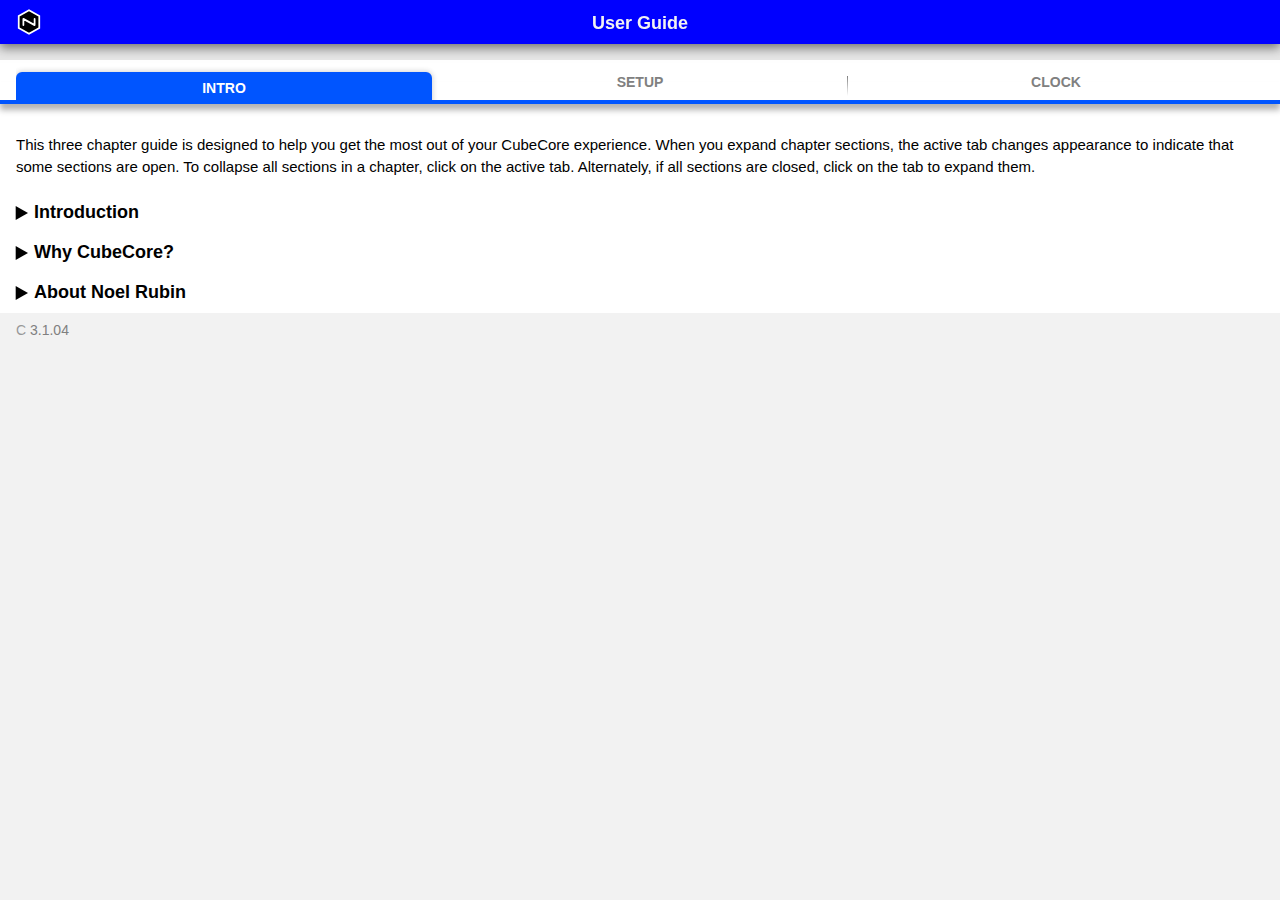
==== guide/index.html @ 861142f0 "upload" ====
<!DOCTYPE html>
<html>
  <head>
    <title>CubeCore - Guide</title>
    <meta http-equiv="Content-Type" content="text/html; charset=utf-8" />
    <link rel="icon" href="/icon/favicon-120.png" sizes="120x120" />
    <link rel="icon" href="/icon/favicon-180.png" sizes="180x180" />
    <link rel="apple-touch-icon" href="/icon/favicon-120.png" sizes="120x120" />
    <link rel="apple-touch-icon" href="/icon/favicon-180.png" sizes="180x180" />
    <meta name="apple-mobile-web-app-capable" content="yes" />
    <meta name="apple-mobile-web-app-status-bar-style" content="black" />
    <meta
      name="viewport"
      content="width=device-width, initial-scale=1,  viewport-fit=cover, user-scalable = no"
    />
    <script type="module" crossorigin src="/assets/guide.js"></script>
    <link rel="stylesheet" href="/assets/guide.css">
  </head>
  <body class="solo">
    <div id="static_bg"></div>
    <div id="head">
      <div class="safe"></div>
      <div class="head_wrap center">
        <div id="head_title" class="shy btn">User Guide</div>
      </div>
      <div class="center">
        <div id="info_display" class="shy"></div>
      </div>
      <div class="head_wrap flexy super">
        <div class="flexy justify">
          <div id="badge_wrap">
            <div id="badge"></div>
            <div id="badge_dot"></div>
          </div>
        </div>
        <div id="nav_icon_wrap" class="flexy justify right">
          <div id="guide_icon" class="nav_icon"></div>
        </div>
      </div>
    </div>
    <div id="menu" data-block>
      <div class="menu_item" data-link="/?panel=about">About</div>
      <div class="menu_static"></div>
      <div class="menu_item" data-link="/">Clock</div>
      <div class="menu_static"></div>
      <div class="menu_item" data-link="/?panel=system">System</div>
      <div class="menu_static"></div>
      <div class="menu_item" data-link="/net/">Network</div>
      <div class="menu_static"></div>
      <div class="menu_item" data-link="/update/">Update</div>
      <div class="menu_static"></div>
      <div class="menu_item" data-link="/guide/" data-highlight>Guide</div>
    </div>
    <div id="page" class="page solo" style="padding-top: 0">
      <div id="strip"></div>
      <div id="tab_item" class="tab_item flexy">
        <div id="tab" data-rule data-rule-limit class="tab_def">
          <div>intro</div>
          <div>setup</div>
          <div>clock</div>
        </div>
        <div class="tab_hr"></div>
        <div class="tab_fade"></div>
        <div class="tab_shadow"></div>
      </div>
      <div id="intro_insert" class="insert">
        <div class="insert_head"></div>
        <div data-label="Using this Guide" class="_tna_Accord open">
          <p style="margin-top: 0.5em">
            This three chapter guide is designed to help you get the most out of
            your CubeCore experience. When you expand chapter sections, the
            active tab changes appearance to indicate that some sections are
            open. To collapse all sections in a chapter, click on the active
            tab. Alternately, if all sections are closed, click on the tab to
            expand them.
          </p>
        </div>
        <div data-label="Introduction" class="insert_section">
          <p>
            <img src="http://io.teknoel.com/trunk/intro.png" class="float_L" />
            Welcome to CubeCore, the most complex and functional desktop alarm
            clock you will ever own. Noel has put an incredible amount of effort
            into ensuring that every aspect of this product is of the highest
            quality. CubeCore features intricate finishing on every side of the
            device, including polished custom hardware and precision-cut vinyl
            inlays, to four electronic circuit boards that interconnect without
            flying wires, every detail has been carefully considered. The
            embedded software system is just as impressive, offering a
            one-of-a-kind, seamless and intuitive user experience with exclusive
            crafted components and original artwork. Noel hopes you enjoy using
            your CubeCore and find it to be a valuable and meaningful addition
            to your day.
          </p>
          <p>
            The remaining part of this section highlights some of the
            innovations integrated into CubeCore.
          </p>
          <div class="_hr show"></div>
          <p class="title">Tap Control</p>
          <p>
            CubeCore features Tap Control, a system that transforms the surface
            it sits on into a single, large button. This system uses a piezo
            sensor to detect vibrations and proprietary software to interpret
            various events. It is significantly more sensitive than the
            circuitry found in mobile devices. CubeCore's Clock utilizes Tap
            Control to offer a unique interactive experience. When in Clock Hide
            Mode, the built-in display is cleared and the current time is
            briefly illuminated only through Tap Control. Hide Mode is great for
            bedside use because it's impossible to stare at the Clock.
          </p>
          <div class="_hr show"></div>
          <p class="title">Automatic Time Sync</p>
          <p>
            CubeCore can set its time automatically using either
            <b>GPS</b> (Global Positioning System) or <b>NTP</b> (Network Time
            Protocol). GPS receives radio signals from earth-orbiting satellites
            and does not require Wi-Fi, while NTP receives the time via the
            Internet. Time accuracy for GPS and NTP is about 20 nanoseconds and
            20 milliseconds, respectively.
          </p>
          <p>
            <svg class="info_icon"><use href="#sym_info" /></svg>
            <i>CubeCore does not transmit any data over the Internet.</i>
          </p>
        </div>
        <div data-label="Why CubeCore?" class="insert_section">
          <p>
            Noel's motivation for creating CubeCore wasn't about simply making
            another clock - it was about fully immersing himself in the process
            of developing a connected device from start to finish. To make the
            device appealing to a wide audience, he incorporated the basic
            function of displaying the time of day, which nearly everyone can
            find useful. Noel's journey was driven by creativity and curiosity,
            and focused on discovering and implementing new knowledge to enhance
            product development. His approach was characterized by the motto
            "Well, this has never been done before…", which can be seen in many
            aspects of the final product. Noel directed and executed the entire
            project, taking responsibility for every aspect of development
            including industrial design, engineering, fabrication, embedded
            system architecture and project administration. As a result of his
            efforts, Noel produced a limited batch of CubeCores which were
            distributed worldwide.
          </p>
          <p>
            Software development was a significant undertaking in itself. Noel
            led the creation of the full user experience, striving for
            excellence and drawing on his award-winning background in UI/UX.
            Noel crafted the app using vanilla JavaScript and HTML5, choosing to
            work without any frameworks in order to gain a deep understanding of
            basic coding technologies. Every visual component of the app is
            exclusive, including original artwork and custom typefaces, as well
            as user interface controls that have never been seen before. Noel
            also designed the human-machine interface and embedded system for
            the device itself, ensuring a seamless connection between hardware
            and software. In total, he wrote over 42,000 lines of code to bring
            CubeCore to life.
          </p>
          <p>
            Why is it called CubeCore if it doesn't have a cubic shape? The
            CubeCore module was initially designed to fit inside a cubic
            enclosure to become the CubeClock. However, people remarked that the
            prototype modules looked appealing on their own and so, Noel added
            some extra finesse to the core design and released it as a
            standalone product called CubeCore. Noel also completed the
            CubeClock design as well as a few other product variations.
          </p>
        </div>
        <div data-label="About Noel Rubin" class="insert_section">
          <p>
            <img src="http://io.teknoel.com/trunk/noel.png" class="float_L" />
            Noel Rubin is a two-time Emmy Award winning creative lead with
            extensive experience spanning human-computer interaction, UX design,
            UI motion design, industrial design, and computer programming. He
            has worked with top companies like Microsoft, CNN, Ford, Adobe, Red
            5, and Industrial Light & Magic, delivering landmark projects like
            Anakin's Podracer dashboard interface in Star Wars. Noel is
            passionate about tackling projects that have never been done before,
            and has a reputation for guiding teams towards elegant solutions for
            complex human-machine interfaces. His holistic and integrated design
            approach has been recognized in various contexts, including on-board
            vehicle instrumentation and 3D user experience design for mixed
            reality applications. His design skills, in combination with his
            degree in theoretical physics, make him uniquely qualified to act as
            an effective intermediary between creative designers and engineering
            teams. Noel excels at pulling these teams into alignment, enabling
            the creation of visionary work.
          </p>
        </div>
      </div>

      <div id="setup_insert" class="insert">
        <div class="insert_head"></div>
        <div data-label="Precautions" class="insert_section">
          <p>
            The acrylic front face is easily susceptible to scratches, so take
            care when handling the unit. Also, do not physically handle Cubecore
            from the front face. The face is installed with adhesive tape along
            the top edge only; the bottom edge is not secure.
          </p>
        </div>
        <div data-label="Installation" class="insert_section">
          <p>
            Place Cubecore on a smooth and stable surface that is out of direct
            sunlight and away from any heat source. A table constructed of wood,
            stone, glass, or plastic works best. Metal tables may be okay, but
            may interfere with <span class="no_wrap">Wi-Fi</span> reception.
            Fabric-covered surfaces are not recommended because they can affect
            the Tap Control system.
          </p>
          <p>
            Preferably, use a dedicated USB power adapter that is directly
            plugged into an AC wall outlet. Do not use a desktop computer USB
            port, as it may lose power when the computer is shut down or put to
            sleep.
          </p>
        </div>
        <div data-label="Buttons" class="insert_section">
          <p>
            <img
              src="http://io.teknoel.com/trunk/buttons.png"
              class="float_L"
            />
            CubeCore features two physical buttons for accessing on-board
            functions. The buttons are designed for tactile operation on the
            back of the unit. System software expands the capabilities of the
            two-button design by interpreting various actions. The following
            iconography appears throughout this guide:
          </p>
          <p>
            <svg class="button_icon"><use href="#sym_button_L" /></svg>
            and
            <svg class="button_icon"><use href="#sym_button_R" /></svg> icons in
            this guide refer to a brief press of the Left and Right buttons,
            respectfully. Direction orientation is relative to you with the
            built-in <span class="tna_RetroT">LED</span> Display facing you.
          </p>
          <p>
            <span class="no_wrap">
              <svg class="button_icon"><use href="#sym_button_R" /></svg>
              <svg class="arrow_icon"><use href="#sym_arrow" /></svg>
              <span class="s2">2</span>
            </span>
            requires a press and hold for the specified duration in seconds, and
            then release.
          </p>
          <p>
            <svg class="button_icon"><use href="#sym_button_R" /></svg>
            <span class="x2">3</span> defines the repetition of a short button
            press, in this example, three times.
          </p>
          <p>
            <svg class="button_icon"><use href="#sym_button_R" /></svg>
            <svg class="repeat_icon"><use href="#sym_repeat" /></svg> denotes
            several short presses without an exact count. This scenario is
            usually associated with navigating through menus until the desired
            function is selected.
          </p>
        </div>
        <div data-label="Wi-Fi Setup" class="insert_section">
          <p>
            <img src="http://io.teknoel.com/trunk/wifi.png" class="float_L" />
            CubeCore requires 2.4GHz secure
            <span class="no_wrap">Wi-Fi</span> to be completely operational with
            all circuits functioning perfectly. It is recommended to complete
            the setup in order to gain access to the dedicated app. However for
            units with GPS installed, it is also possible to start up CubeCore
            without <span class="no_wrap">Wi-Fi</span>, referred to as
            <b>Airlock Mode</b>.
          </p>
          <p>
            To configure CubeCore to join your wireless network, you will need
            to boot it into a special mode called Access Point (<b>AP</b>). This
            mode creates a temporary wireless network to allow your mobile
            device to communicate with CubeCore and perform the setup.
          </p>
          <div class="_hr show"></div>
          <div class="tip disp d_top">
            <div class="col1">
              <span class="tna_RetroT large bright">AP, {</span>
            </div>
            <div class="col2 sub_title">Access Point</div>
          </div>
          <p>To start Access Point Mode:</p>
          <ol>
            <li>Unplug the cord from CubeCore.</li>
            <li>Wait five seconds, then reinsert plug.</li>
            <li>
              When <span class="tna_RetroT">Net,_</span> appears on the display,
              press
              <svg class="button_icon"><use href="#sym_button_L" /></svg>
              button.
            </li>
            <li>
              From your mobile device, join the
              <span class="no_wrap">Wi-Fi</span> network
              <span class="no_wrap"
                ><b><i>CubeCore XX-XX</i></b
                >,
              </span>
              or the custom Device Name if one is previously assigned. Use
              password
              <b><i>123455678.</i></b>
            </li>
            <li>
              The built-in display will indicate
              <span class="tna_RetroT">AP, }</span>
              and shortly after a window containing the setup dialog will pop up
              on your mobile device.
            </li>
            <li>
              Consider changing the CubeCore Device Name to something more
              friendly as the name derives the application web address, e.g.
              <span class="no_wrap"><b>http://cubecore-bedroom.local</b></span>
            </li>
            <li>
              Upon submitting the setup, CubeCore will reboot and join your
              specified <span class="no_wrap">Wi-Fi</span> network. Your mobile
              device will also revert to your network.
            </li>
          </ol>
          <p>
            If the dialog does not appear, revert your device to the
            pre-existing
            <span class="no_wrap">Wi-Fi</span>, and reattempt this full
            procedure. To cancel setup at any time, press the hardware reset
            button, or simply unplug the power cord and insert the plug again.
          </p>
          <p>
            <svg class="info_icon"><use href="#sym_info" /></svg>
            <i>
              If you encounter any issues during the setup process, you may want
              to try performing a <b>Factory Reset</b> as outlined in this
              guide. Please note that this will erase the wireless network
              settings in CubeCore.
            </i>
          </p>
          <div class="_hr show"></div>
          <p class="title">
            Airlock Mode
            <span style="font-weight: normal">(Wi-Fi Disabled)</span>
          </p>
          <p>To start AirLock Mode:</p>
          <ol>
            <li>Unplug the cord from CubeCore.</li>
            <li>Wait five seconds, then reinsert plug.</li>
            <li>
              When the built-in display shows
              <span class="tna_RetroT">CUBE</span>
              <svg class="arrow_icon alt"><use href="#sym_arrow" /></svg>
              <span class="tna_RetroT">CORE</span>, shortly press
              <svg class="button_icon"><use href="#sym_button_R" /></svg>.
            </li>
            <li>
              The built-in display will show
              <span class="tna_RetroT">Net,{</span> meaning that
              <span class="no_wrap">Wi-Fi</span> is turned Off, and then
              continue to sync the Clock via GPS.
            </li>
          </ol>
          <p>
            Be aware that access to the web app is not possible in Airlock mode.
            Also note that this mode is canceled as soon as CubeCore restarts,
            after which the last configured
            <span class="no_wrap">Wi-Fi</span> will be joined.
          </p>
        </div>
        <div data-label="Web Application" class="insert_section">
          <p>
            The web app for CubeCore allows you to remotely interact with the
            device. There's no need to download it from an app store - it's
            actually a website hosted directly on the unit. To access the app,
            just enter the associated web address in a web browser. Please note
            that the app can only be accessed from devices on the same local
            network, and access from outside the network is not currently
            supported. You can open multiple instances of the app at the same
            time.
          </p>
          <p>
            The web address of the app is based on the CubeCore Device Name. For
            example, the name
            <span class="no_wrap">'CubeCore Kitchen'</span> would produce the
            web address
            <span class="no_wrap"><b>http://cubecore-kitchen.local</b></span>
            . You can change the Device Name in the Network panel of the app.
          </p>
          <div id="apple_item" class="twirl_item sub">
            <div
              id="apple_twirl"
              data-label="Apple Compatibility"
              class="warn sub"
            ></div>
          </div>
        </div>
        <div id="web_apple" class="_tna_Accord warn">
          <p style="margin-top: 0.5em">
            There is a software compatibility issue with Apple products when
            using the CubeCore web app. You can skip this section if you do not
            use an Apple product. Launching the app on an Apple device may cause
            the CubeCore hardware to crash while navigating between app pages or
            when reopening the app after closing it. This crash may occur
            immediately or several hours later, but it does not cause any
            permanent damage. Apple has a solution for Safari users, but it is
            not guaranteed to fix the issue with third-party browsers. Follow
            the steps outlined below to fix the issue on each Apple device you
            plan to use with CubeCore. Please note that Apple resets this
            preference each time an Apple System is updated, so you will need to
            repeat these steps on the Apple device.
          </p>
          <p><b>FIX iOS</b> (iPhone + iPad)</p>
          <ol>
            <li>Force quit <b>Safari</b> to ensure app is not running.</li>
            <li>Open <b>Settings</b> app.</li>
            <li>Select <b>Safari</b> from within Settings.</li>
            <li>Select <b>Advanced</b>. (near the bottom)</li>
            <li>Select <b>Experimental Features</b>.</li>
            <li>Scroll to <b>NSURLSession WebSocket</b>.</li>
            <li>Turn <b>OFF</b> NSURLSession WebSocket.</li>
            <li>Open <b>Safari</b> app.</li>
            <li>
              Repeat <b>Step 2</b> to <b>6</b> once more, and verify
              <b>NSURLSession WebSocket</b> is OFF.
            </li>
          </ol>
          <p><b>FIX macOS</b></p>
          <ol>
            <li>Launch <b>Safari</b>.</li>
            <li>Select <b>Preferences</b> from <b>Safari</b> menu.</li>
            <li>Switch to the <b>Advanced</b> panel. (right most icon)</li>
            <li>Check <b>Show Develop menu in menu bar.</b></li>
            <li>Close <b>Preferences</b> window.</li>
            <li>
              Navigate main menu bar: <b>Develop</b>...
              <b>Experimental Features</b>...
            </li>
            <li>Uncheck <b>NSURLSession WebSocket</b>.</li>
          </ol>
          <p>
            <svg class="info_icon"><use href="#sym_info" /></svg>
            <b>DEV NOTE</b> - This software issue surfaces when an Apple client
            attempts to close a websocket connection. Apple's default
            'experimental' websocket API sends a malformed 'closing' data packet
            to the server. CubeCore uses supporting server software which is not
            robust enough to handle the anomaly. The supporting libraries were
            not developed by Noel, the creator of CubeCore.
          </p>
        </div>
        <div id="web_app_2" class="_tna_Accord">
          <p>
            Remote Display (RD) enhances remote operate of CubeCore by streaming
            the contents of the <span class="tna_RetroT">LED</span> display
            directly to the app. <b>RD</b> is designed to be visually authentic,
            using a custom font that perfectly matches the proportions of the
            real display. The system relays almost every message, including
            blank states, and will continue to function even in the event of a
            catastrophic failure of the physical display.
          </p>
          <p>
            <svg class="info_icon"><use href="#sym_info" /></svg>
            <i>
              To return to the Clock from any other function, simply click on
              <b>RD</b> in the app. Keep in mind that if Hide Mode is enabled,
              the display will return to an blank state.
            </i>
          </p>
          <p>
            CubeCore maintains seamless communication between the app and the
            hardware, pushing events conducted by one client to all other
            connected clients in real-time. However, the app will become out of
            sync if the connection is disrupted, such as when a mobile device
            goes to sleep and drops the link. When sync is lost, the Main Menu
            will change,
            <span class="no_wrap">
              <svg class="tna_icon"><use href="#sym_tna" /></svg>
              <svg class="arrow_icon alt" style="margin-left: 0">
                <use href="#sym_arrow" />
              </svg>
              <svg class="tna_icon"><use href="#sym_tna_hex" /></svg>
            </span>
            and <b>RD</b> will vanish from the top of the app. Don't worry, the
            connection will be automatically restored, but you can also manually
            reestablish the link by refreshing the browser window.
          </p>
        </div>
        <div data-label="Physical Care" class="insert_section">
          <p>
            CubeCore can be lightly dusted to remove any dirt particles.
            Alternatively, compressed air can be used without risk of damage. A
            soft microfiber cloth with eyeglass cleaner works best to wipe all
            sides of the unit, including the bottom foam. Do not use paper
            towels or any harsh cleaners, including orange-based agents.
          </p>
        </div>
        <div data-label="Troubleshooting" class="insert_section">
          <p>
            <img
              src="http://io.teknoel.com/trunk/reset.png"
              class="float_L"
            />There is a dedicated Restart Button located on the CubeCore main
            logic board. You can reach for the button through the top chassis.
            Briefly press the button to reboot the device.
          </p>
          <p>
            Some common system issues are listed below. If you wish to restore a
            CubeCore to its factory default settings, you can perform a Factory
            Reset as outlined at the end of this section.
          </p>

          <div class="_hr show"></div>
          <div class="tip disp d_top">
            <div class="col1">
              <span class="tna_RetroT large bright">Net.{</span>
            </div>
            <div class="col2 sub_title">Startup Network Fail</div>
          </div>
          <p>
            If you see this message and the blue LED is flashing when you turn
            on CubeCore, it means Cubecore can't connect to the
            <span class="no_wrap">Wi-Fi.</span> This could be due to an
            incorrect <span class="no_wrap">Wi-Fi</span> login or a problem with
            the wireless network itself. Here are some suggestions you can try:
          </p>
          <ol type="A">
            <li>Restart CubeCore</li>
            <li>Fix any issues with your Wi-Fi network</li>
            <li>Revisit Wi-Fi Setup</li>
            <li>Lastly, perform Factor Reset</li>
          </ol>
          <div class="_hr show"></div>
          <div class="tip disp d_top">
            <div class="col1">
              <span class="tna_RetroT large bright">GPS._</span>
            </div>
            <div class="col2 sub_title">GPS Searching Long Time</div>
          </div>
          <p>
            <b>GPS</b> (Global Positioning System) synchronization normally
            takes less than 10 seconds, but it can take several minutes if the
            device has been relocated. To ensure peak performance, try to keep
            the device away from all other radio sources such as Bluetooth,
            Wi-Fi, and wireless accessories. It may also be helpful to keep the
            power cord of the device separate from other wiring.
          </p>
          <div class="_hr show"></div>
          <div class="tip disp d_top">
            <div class="col1">
              <span class="tna_RetroT large bright">0000</span>
            </div>
            <div class="col2 sub_title">Clock Not Set</div>
          </div>
          <p>
            This message occurs when accessing another menu function, before the
            clock has set itself since startup. Try switching to another
            <b>Time Reference</b> source to force the Clock to sync again.
          </p>
          <div class="_hr show"></div>
          <p class="title">Factory Reset</p>
          <p>
            This operation resets CubeCore to its original factory settings,
            erasing all custom configurations, including the device name, which
            will be reset to
            <span class="no_wrap"><b>CubeCore XX-XX</b>.</span>
            This procedure may be useful if CubeCore is unable to connect to a
            <span class="no_wrap">Wi-Fi</span> network.
          </p>
          <ol>
            <li>Unplug the power cord from CubeCore.</li>
            <li>Wait five seconds, then plug the cord back in.</li>
            <li>
              When the display shows <span class="tna_RetroT">CUBE</span>
              <b>..</b> <span class="tna_RetroT">CORE</span>, immediately press
              and hold
              <span class="no_wrap">
                <svg class="button_icon"><use href="#sym_button_L" /></svg>
                <svg class="arrow_icon"><use href="#sym_arrow" /></svg>
                <span class="s2">2</span>.
              </span>
            </li>
            <li>
              Continue to hold the button while the display shows
              <span class="tna_RetroT">FAC,3</span> <b>..</b>
              <span class="tna_RetroT">2</span> <b>..</b>
              <span class="tna_RetroT">1</span> <b>..</b>
              <span class="tna_RetroT">0</span> <b>...</b> Release the button
              after you hear a long beep.
            </li>
            <li>CubeCore will automatically restart.</li>
          </ol>
          <p>
            You will have to perform
            <b><span class="no_wrap">Wi-Fi</span> Setup</b> to reconfigure the
            wireless network settings.
          </p>
        </div>
      </div>

      <div id="clock_insert" class="insert">
        <div class="insert_head"></div>
        <div data-label="On-Board Menu" class="insert_section">
          <p>
            Most CubeCore settings are accessible via the buttons on the back of
            physical unit. The built-in
            <span class="tna_RetroT">LED</span> Display and speaker will provide
            interactive feedback as you navigate through the menu. The On-Board
            Menu is accessible from the Clock using&nbsp;
            <span class="no_wrap">
              <svg class="button_icon"><use href="#sym_button_L" /></svg>
              <svg class="arrow_icon"><use href="#sym_arrow" /></svg>
              <span class="s2">2</span>.
            </span>
            To exit the menu, simply use the same long button press. A brief
            press of&nbsp;
            <svg class="button_icon"><use href="#sym_button_L" /></svg>
            will cycle through the following:
          </p>
          <div class="tip disp">
            <div class="col1"><span class="tna_RetroT large">led,~</span></div>
            <div class="col2">Display Brightness</div>
          </div>
          <div class="tip disp">
            <div class="col1 pad">
              <svg class="arrow_icon vert"><use href="#sym_arrow" /></svg>
            </div>
          </div>
          <div class="tip disp">
            <div class="col1">
              <span class="tna_RetroT large">aud,~</span>
            </div>
            <div class="col2">Audio Volume</div>
          </div>
          <div class="tip disp">
            <div class="col1 pad">
              <svg class="arrow_icon vert"><use href="#sym_arrow" /></svg>
            </div>
          </div>
          <div class="tip disp">
            <div class="col1">
              <span class="tna_RetroT large">tap,~</span>
            </div>
            <div class="col2">Tap Control</div>
          </div>
          <div class="tip disp">
            <div class="col1 pad">
              <svg class="arrow_icon vert"><use href="#sym_arrow" /></svg>
            </div>
          </div>
          <div class="tip disp">
            <div class="col1">
              <span class="tna_RetroT large">GPS,}</span>
            </div>
            <div class="col2">Time Sync Source</div>
          </div>
          <div class="tip disp">
            <div class="col1 pad">
              <svg class="arrow_icon vert"><use href="#sym_arrow" /></svg>
            </div>
          </div>
          <div class="tip disp">
            <div class="col1">
              <span class="tna_RetroT large">t,-08</span>
            </div>
            <div class="col2">Time Zone Offset</div>
          </div>
          <div class="tip disp">
            <div class="col1 pad">
              <svg class="arrow_icon vert"><use href="#sym_arrow" /></svg>
            </div>
          </div>
          <div class="tip disp">
            <div class="col1">
              <span class="tna_RetroT large">dst,{</span>
            </div>
            <div class="col2">Daylight Stupid Time</div>
          </div>
          <div class="tip disp">
            <div class="col1 pad">
              <svg class="arrow_icon vert"><use href="#sym_arrow" /></svg>
            </div>
          </div>
          <div class="tip disp">
            <div class="col1">
              <span class="tna_RetroT large">12,hr</span>
            </div>
            <div class="col2">Clock Format</div>
          </div>
          <div class="tip disp">
            <div class="col1 pad">
              <svg class="button_seq_icon">
                <use href="#sym_button_seq_end" />
              </svg>
            </div>
          </div>
          <p>
            The embedded system uses a few special symbols to increase menu
            versatility. Switchable preferences may use
            <span class="tna_RetroT">}</span> and
            <span class="tna_RetroT">{</span>, to show ON and OFF, respectively.
            Tri-state settings may use <span class="tna_RetroT">_</span>,
            <span class="tna_RetroT">m</span>,
            <span class="tna_RetroT">M</span> to show three distinct values.
          </p>
          <p>
            Most functions will automatically exit and return to the Clock if no
            input is received after a few seconds, with the exact time-out
            duration varying depending on the specific function.
          </p>
        </div>
        <div data-label="System Settings" class="insert_section">
          <p class="title">Display Brightness</p>
          <p>
            The built-in 7-segment
            <span class="tna_RetroT">LED</span> Display can be dimmed or turned
            off completely. When the display is off, pressing any physical
            button will restore the display to its previous brightness. The
            luminosity can be changed using the app or the on-board menu; from
            the Clock:
          </p>
          <div class="tip wide">
            <div>
              <svg class="button_icon"><use href="#sym_button_L" /></svg>
              <svg class="arrow_icon"><use href="#sym_arrow" /></svg>
              <span class="s2">2</span>
              <div>
                <svg class="button_seq_icon">
                  <use href="#sym_button_seq_end" />
                </svg>
              </div>
            </div>
            <span class="tna_RetroT large">led,3</span>
          </div>
          <div class="tip wide p_bot">
            <div>
              <div>
                <svg class="button_icon"><use href="#sym_button_R" /></svg>
              </div>
            </div>
            <p class="p_zero">Set brightness, 1 through 9</p>
          </div>
          <div class="tip wide p_bot">
            <div>
              <svg class="button_icon"><use href="#sym_button_R" /></svg>
              <svg class="arrow_icon"><use href="#sym_arrow" /></svg>
              <span class="s2">2</span>
            </div>
            <div class="desc">
              <span class="tna_RetroT large">LED,{</span>
              <div>Turn OFF</div>
            </div>
          </div>
          <div class="tip wide">
            <div>
              <svg class="button_icon"><use href="#sym_button_L" /></svg>
              <svg class="arrow_icon"><use href="#sym_arrow" /></svg>
              <span class="s2">2</span>
            </div>
            <p>Exit to Clock</p>
          </div>
          <p>
            <b>RD</b> (Remote Display) will continue to function when the
            physical display is turned off. <b>RD</b> segments will appear in
            nifty shades of gray.
          </p>

          <div class="_hr show"></div>
          <p class="title">Audio Volume</p>
          <p>
            The system sound volume can be set to LOW (<b>1</b>), HIGH
            (<b>2</b>), or
            <span class="no_wrap"><span class="tna_RetroT">{</span> OFF</span>.
            This setting affects system sounds associated with buttons, menus,
            and other events such as startup melodies. Note that the Daily Alarm
            volume works independently from this setting. Adjustments can be
            done using the app or the on-board menu; from the Clock:
          </p>
          <div class="tip wide">
            <div>
              <svg class="button_icon"><use href="#sym_button_L" /></svg>
              <svg class="arrow_icon"><use href="#sym_arrow" /></svg>
              <span class="s2">2</span>
              <div>
                <svg class="button_seq_icon">
                  <use href="#sym_button_seq" />
                </svg>
              </div>
            </div>
            <span class="tna_RetroT large dim">led,~</span>
          </div>
          <div class="tip wide">
            <div>
              <svg class="button_icon"><use href="#sym_button_L" /></svg>
              <div>
                <svg class="button_seq_icon">
                  <use href="#sym_button_seq_end" />
                </svg>
              </div>
            </div>
            <span class="tna_RetroT large">aud,2</span>
          </div>
          <div class="tip wide p_bot">
            <div>
              <div>
                <svg class="button_icon"><use href="#sym_button_R" /></svg>
              </div>
            </div>
            <div>Set audio level</div>
          </div>
          <div class="tip wide p_bot">
            <div class="button_opt">
              <svg class="button_icon"><use href="#sym_button_R" /></svg>
              <svg class="arrow_icon"><use href="#sym_arrow" /></svg>
              <span class="s2">2</span>
            </div>
            <div class="desc">
              <span class="tna_RetroT large">aud,{</span>
              <div>Audio OFF</div>
            </div>
          </div>
          <div class="tip wide p_bot">
            <div>
              <svg class="button_icon"><use href="#sym_button_L" /></svg>
              <svg class="arrow_icon"><use href="#sym_arrow" /></svg>
              <span class="s2">2</span>
            </div>
            <p>Exit to Clock</p>
          </div>

          <div class="_hr show"></div>
          <p class="title">Tap Control</p>
          <p>
            CubeCore must remain on a sturdy, planar surface to ensure proper
            Tap Control performance. A Tilt Switch located on the bottom of the
            device can detect when the unit is lifted off it's supporting
            surface and void any tap input. Tilt Switch settings are only
            available through the app.
          </p>
          <p>
            Tap Control sensitivity can be set from a low of one, up to a
            maximum level of nine, or fully disabled. Adjustments can be done
            using the app or the on-board menu; from the Clock:
          </p>
          <div class="tip wide">
            <div>
              <svg class="button_icon"><use href="#sym_button_L" /></svg>
              <svg class="arrow_icon"><use href="#sym_arrow" /></svg>
              <span class="s2">2</span>
              <div>
                <svg class="button_seq_icon">
                  <use href="#sym_button_seq" />
                </svg>
              </div>
            </div>
            <span class="tna_RetroT large dim">led,~</span>
          </div>
          <div class="tip wide">
            <div>
              <div>
                <svg class="button_icon"><use href="#sym_button_L" /></svg>
                <svg class="repeat_icon"><use href="#sym_repeat" /></svg>
              </div>
              <div>
                <svg class="button_seq_icon">
                  <use href="#sym_button_seq_end" />
                </svg>
              </div>
            </div>
            <div>
              <div class="desc">
                <div><span class="tna_RetroT large">tap,3</span></div>
                <div>Sensitivity</div>
              </div>
            </div>
          </div>
          <div class="tip wide">
            <div>
              <div class="button_opt">
                <svg class="button_icon opt">
                  <use href="#sym_button_R" />
                </svg>
              </div>
            </div>
            <div>
              <p class="p_zero">
                If tap is
                <span class="no_wrap">
                  <span class="tna_RetroT">{</span> OFF
                </span>
                , press button to enable tap to the lowest sensitivity. Addition
                button presses increase setting level.
              </p>
            </div>
          </div>
          <p>
            When the sensitivity is adjusted via the on-board menu,
            <b>Test Mode</b> will automatically begin after a couple seconds.
            This tool is designed to help you understand how Tap Control works.
          </p>
          <div class="tip wide p_bot">
            <div></div>
            <div class="desc">
              <span class="tna_RetroT large">tap,_</span>
              <div>Test Mode</div>
            </div>
          </div>
          <div class="tip wide p_bot">
            <div></div>
            <div class="desc">
              <span class="tna_RetroT large">M 7,8</span>
              <div>Sensor Threshold</div>
            </div>
          </div>
          <div class="tip wide p_bot">
            <div>
              <svg class="tap_icon"><use href="#sym_tap" /></svg>
            </div>
            <div>
              <div class="desc">
                <span class="tna_RetroT large">~~0,2</span>
                <div>Sensor Reading</div>
              </div>
              <p class="p_zero" style="margin-top: 0.3em">
                Test the sensitivity of the Tap Control by tapping on surface
                where the device is placed. The built-in display will show a
                value ranging from zero to 100% indicating the sensor data in
                real-time. An acceptable idle level is typically between 0.2 and
                0.5. When the sensor level exceeds the threshold value, a tap
                gesture is registered and the tap count along with peak sensor
                value are briefly displayed.
              </p>
            </div>
          </div>
          <div class="tip wide">
            <div>
              <svg class="button_icon"><use href="#sym_button_R" /></svg>
            </div>
            <div>
              <span class="tna_RetroT large">tap,4</span>
              <p class="p_zero" style="margin-top: 0.3em">
                Increment sensitivity level, 1 through 9, or turn
                <span class="no_wrap">
                  OFF <span class="tna_RetroT">{</span>
                </span>
                Press&nbsp;
                <span class="no_wrap">
                  <svg class="button_icon"><use href="#sym_button_R" /></svg>
                  <svg class="arrow_icon"><use href="#sym_arrow" /></svg>
                  <span class="s2">2</span>
                </span>
                to instantly disable. Test Mode will automatically restart if
                the level is adjusted.
              </p>
            </div>
          </div>
          <div class="tip wide p_top p_bot">
            <div>
              <svg class="button_icon"><use href="#sym_button_L" /></svg>
              <svg class="arrow_icon"><use href="#sym_arrow" /></svg>
              <span class="s2">2</span>
            </div>
            <p>Exit to Clock</p>
          </div>
        </div>
        <div data-label="Time Set" class="insert_section">
          <p>
            CubeCore automatically set the clock using either
            <b>GPS</b> (Global Positioning System) or <b>NTP</b> (Network Time
            Protocol). If your CubeCore device has a GPS Module installed, you
            can choose the preferred sync source using the app or the on-board
            buttons.
          </p>
          <p>
            To ensure accurate time display, it is necessary to manually
            configure the local time zone and <b>DST</b> (Daylight Saving Time).
            These settings are not straightforward and are determined by
            geopolitical boundaries and local laws. If your desired settings are
            not available or DST does not function correctly for your region,
            please contact teknoel.
          </p>
          <div class="_hr show"></div>
          <p class="title">Sync Source</p>
          <div class="tip wide">
            <div>
              <svg class="button_icon"><use href="#sym_button_L" /></svg>
              <svg class="arrow_icon"><use href="#sym_arrow" /></svg>
              <span class="s2">2</span>
              <div>
                <svg class="button_seq_icon">
                  <use href="#sym_button_seq" />
                </svg>
              </div>
            </div>
            <span class="tna_RetroT large dim">led,~</span>
          </div>

          <div class="tip wide">
            <div>
              <div>
                <svg class="button_icon"><use href="#sym_button_L" /></svg>
                <svg class="repeat_icon"><use href="#sym_repeat" /></svg>
              </div>
              <div>
                <svg class="button_seq_icon">
                  <use href="#sym_button_seq_end" />
                </svg>
              </div>
            </div>
            <div class="desc">
              <div><span class="tna_RetroT large">GPS,}</span></div>
              <div>/&nbsp; <span class="tna_RetroT">NTP,}</span></div>
            </div>
          </div>
          <div class="tip wide p_bot">
            <div class="button_opt">
              <svg class="button_icon opt"><use href="#sym_button_R" /></svg>
            </div>
            <p>
              View alternate service status. Display symbols:
              <span class="no_wrap">
                <span class="tna_RetroT">}</span> Active,
              </span>
              <span class="no_wrap">
                <span class="tna_RetroT">{</span> Not Active
              </span>
            </p>
          </div>
          <div class="tip wide">
            <div>
              <svg class="button_icon"><use href="#sym_button_R" /></svg>
              <svg class="arrow_icon"><use href="#sym_arrow" /></svg>
              <span class="s2">2</span>
            </div>
            <p>
              Toggle the active state of the current displayed source and
              inversely switch the alternate source. For example if viewing
              <span class="tna_RetroT">GPS,}</span>, executing a long button
              press will show <span class="tna_RetroT">GPS,{</span>, and NTP
              will start up.
            </p>
          </div>
          <div class="tip wide p_top">
            <div>
              <svg class="button_icon"><use href="#sym_button_L" /></svg>
              <svg class="arrow_icon"><use href="#sym_arrow" /></svg>
              <span class="s2">2</span>
            </div>
            <p>Exit to Clock</p>
          </div>
          <p>
            If NTP is running and a
            <span class="no_wrap">Wi-Fi</span> connectivity issue occurs,
            CubeCore will temporarily switch to GPS until the network is
            restored.
          </p>
          <div class="_hr show"></div>
          <p class="title">Time Zone</p>
          <div class="tip wide">
            <div>
              <svg class="button_icon"><use href="#sym_button_L" /></svg>
              <svg class="arrow_icon"><use href="#sym_arrow" /></svg>
              <span class="s2">2</span>
              <div>
                <svg class="button_seq_icon">
                  <use href="#sym_button_seq" />
                </svg>
              </div>
            </div>
            <span class="tna_RetroT large dim">led,~</span>
          </div>
          <div class="tip wide">
            <div>
              <div>
                <svg class="button_icon"><use href="#sym_button_L" /></svg>
                <svg class="repeat_icon"><use href="#sym_repeat" /></svg>
              </div>
              <div>
                <svg class="button_seq_icon">
                  <use href="#sym_button_seq_end" />
                </svg>
              </div>
            </div>
            <span class="tna_RetroT large">t,-08</span>
          </div>
          <div class="tip wide p_bot">
            <div>
              <svg class="button_icon"><use href="#sym_button_R" /></svg>
            </div>
            <p>
              Increment time offset in hours relative to Greenwich Mean Time
              (GMT)
            </p>
          </div>
          <div class="tip wide p_bot">
            <div>
              <svg class="button_icon"><use href="#sym_button_L" /></svg>
              <svg class="arrow_icon"><use href="#sym_arrow" /></svg>
              <span class="s2">2</span>
            </div>
            <p>Exit to Clock</p>
          </div>
          <div class="_hr show"></div>
          <p class="title">Daylight Stupid Time</p>
          <p>
            CubeCore is able to automatically handle Daylight Saving Time
            adjustments based on the local time zone. This feature is currently
            available only in North America and Europe.
          </p>
          <div class="tip wide">
            <div>
              <svg class="button_icon"><use href="#sym_button_L" /></svg>
              <svg class="arrow_icon"><use href="#sym_arrow" /></svg>
              <span class="s2">2</span>
              <div>
                <svg class="button_seq_icon">
                  <use href="#sym_button_seq" />
                </svg>
              </div>
            </div>
            <span class="tna_RetroT large dim">led,~</span>
          </div>
          <div class="tip wide">
            <div>
              <div>
                <svg class="button_icon"><use href="#sym_button_L" /></svg>
                <svg class="repeat_icon"><use href="#sym_repeat" /></svg>
              </div>
              <div>
                <svg class="button_seq_icon">
                  <use href="#sym_button_seq_end" />
                </svg>
              </div>
            </div>
            <span class="tna_RetroT large">dst,}</span>
          </div>
          <div class="tip wide p_bot">
            <div>
              <svg class="button_icon"><use href="#sym_button_R" /></svg>
            </div>
            <p>
              Toggle DST
              <span class="no_wrap"><span class="tna_RetroT">}</span> ON</span>
              /&nbsp;
              <span class="no_wrap"><span class="tna_RetroT">{</span> OFF</span>
            </p>
          </div>
          <div class="tip wide p_bot">
            <div>
              <svg class="button_icon"><use href="#sym_button_L" /></svg>
              <svg class="arrow_icon"><use href="#sym_arrow" /></svg>
              <span class="s2">2</span>
            </div>
            <p>Exit to Clock</p>
          </div>
          <div class="_hr show"></div>
          <p class="title">Clock Format</p>
          <div class="tip wide">
            <div>
              <svg class="button_icon"><use href="#sym_button_L" /></svg>
              <svg class="arrow_icon"><use href="#sym_arrow" /></svg>
              <span class="s2">2</span>
              <div>
                <svg class="button_seq_icon">
                  <use href="#sym_button_seq" />
                </svg>
              </div>
            </div>
            <span class="tna_RetroT large dim">led,~</span>
          </div>
          <div class="tip wide">
            <div>
              <div>
                <svg class="button_icon"><use href="#sym_button_L" /></svg>
                <svg class="repeat_icon"><use href="#sym_repeat" /></svg>
              </div>
              <div>
                <svg class="button_seq_icon">
                  <use href="#sym_button_seq_end" />
                </svg>
              </div>
            </div>
            <div class="desc">
              <div><span class="tna_RetroT large">12,hr</span></div>
              <div>/&nbsp; <span class="tna_RetroT">24,hr</span></div>
            </div>
          </div>
          <div class="tip wide p_bot">
            <div>
              <svg class="button_icon"><use href="#sym_button_R" /></svg>
            </div>
            <p>Toggle 12 / 24 Hour Format</p>
          </div>
          <div class="tip wide p_bot">
            <div>
              <svg class="button_icon"><use href="#sym_button_L" /></svg>
              <svg class="arrow_icon"><use href="#sym_arrow" /></svg>
              <span class="s2">2</span>
            </div>
            <p>Exit to Clock</p>
          </div>
        </div>
        <div data-label="Display Modes" class="insert_section">
          <p>
            The Clock has two display modes: <b>Static</b> and <b>Hide</b>. In
            Static Mode, the time is always shown on the
            <span class="tna_RetroT">LED</span> display. In Hide Mode, the
            display is normally unlit, and the time is briefly illuminated only
            through Tap Control. Note that LED alerts are not visible in Hide
            Mode.
          </p>
          <div class="tip">
            <div>
              <svg class="button_icon"><use href="#sym_button_L" /></svg>
            </div>
            <p class="p_bot">
              Cycle through views: Time (hour and minutes), Date (month and
              date), Seconds (minutes and seconds). Alternatively, you can also
              click on <b>RD</b> to cycle through the formats. If you are
              currently viewing a different function, clicking on <b>RD</b>
              Button will return you to the Clock."
            </p>
          </div>
          <div class="tip p_bot">
            <div>
              <svg class="button_icon"><use href="#sym_button_R" /></svg>
            </div>
            <p>
              Toggle Clock mode, only if Tap Control is enabled. Otherwise,
              pressing button will jump directly to Tap Control Sensitivity.
            </p>
          </div>
          <div class="tip">
            <div>
              <svg class="tap_icon"><use href="#sym_tap" /></svg>
            </div>
            <p>
              Tap <span class="x2">1</span> for Time,
              <span class="x2">2</span> for Date, <span class="x2">3</span> for
              Seconds. Only a single-tap gesture is enabled by default in Hide
              Mode.
            </p>
          </div>
          <p>
            <b>Multi-Tap In Hide</b> Option - allows
            <svg class="tap_icon hint"><use href="#sym_tap" /></svg>
            <span class="x2">2</span> and <span class="x2">3</span> tap gestures
            while in <b>Hide Mode</b>. Multi-Tap is not recommended for bed-side
            use due to the possibility of triggering Tap Control while reaching
            for the device. This setting is only available via the app, and is
            disabled by default.
          </p>
        </div>
        <div data-label="Daily Alarm" class="insert_section">
          <p>
            CubeCore has a Daily Alarm with a Snooze Timer that can be set using
            either the app or the built-in buttons. While basic settings can be
            adjusted using the on-board menus, the app offers more advanced
            options such as the ability to enable Tap Control, the Snooze Timer,
            and the LED Indicator. From the Clock:
          </p>
          <div class="tip wide">
            <div>
              <div>
                <svg class="button_icon"><use href="#sym_button_R" /></svg>
                <svg class="arrow_icon"><use href="#sym_arrow" /></svg>
                <span class="s2">2</span>
              </div>
              <div>
                <svg class="button_seq_icon">
                  <use href="#sym_button_seq_end" />
                </svg>
              </div>
            </div>
            <div class="desc">
              <span class="tna_RetroT large">AL,m}</span>
              <div>Alarm Status</div>
            </div>
          </div>
          <p class="p_zero p_bot">
            The alarm volume is represented by the symbol in the third position
            <span class="tna_RetroT">m</span>. The rightmost symbol
            <span class="tna_RetroT">}</span> indicates whether the alarm is
            enabled. If no user input is received, this menu will close
            automatically after a few seconds.
          </p>
          <div class="tip wide p_bot">
            <div>
              <svg class="button_icon"><use href="#sym_button_L" /></svg>
            </div>
            <p>
              Set volume:
              <span class="no_wrap">
                <span class="tna_RetroT">_</span> Mute,
              </span>
              <span class="no_wrap">
                <span class="tna_RetroT">m</span> Low,
              </span>
              <span class="no_wrap">
                <span class="tna_RetroT">M</span> High
              </span>
            </p>
          </div>
          <div class="tip wide">
            <div>
              <svg class="button_icon"><use href="#sym_button_R" /></svg>
              <svg class="arrow_icon"><use href="#sym_arrow" /></svg>
              <span class="s2">2</span>
            </div>
            <p>
              Toggle
              <span class="no_wrap"><span class="tna_RetroT">}</span> ON</span>
              /&nbsp;
              <span class="no_wrap"><span class="tna_RetroT">{</span> OFF</span>
            </p>
          </div>
          <p>
            Enabling the alarm will immediately exit the menu. If the scheduled
            alarm time requires adjustment, follow to instructions outlined
            below.
          </p>
          <div class="tip wide">
            <div>
              <svg class="button_icon"><use href="#sym_button_R" /></svg>
              <div>
                <svg class="button_seq_icon">
                  <use href="#sym_button_seq_end" />
                </svg>
              </div>
            </div>
            <div>
              <div class="desc">
                <span class="tna_RetroT large">~9;30</span>
                <div>Alarm Time</div>
              </div>
            </div>
          </div>
          <p class="p_zero p_bot" style="margin-top: 0.3em">
            Press the right button to toggle between
            <b>Alarm Status</b> and <b>Alarm Time</b>. To adjust the scheduled
            time, from the <b>Alarm Time</b>:
          </p>
          <div class="tip wide p_bot">
            <div>
              <svg class="button_icon"><use href="#sym_button_R" /></svg>
              <svg class="arrow_icon"><use href="#sym_arrow" /></svg>
              <span class="s2">2</span>
            </div>
            <p>Digit(s) is selected and flashes</p>
          </div>

          <div class="tip wide p_bot">
            <div>
              <svg class="button_icon"><use href="#sym_button_L" /></svg>
            </div>
            <p>Move digit selection</p>
          </div>
          <div class="tip wide p_bot">
            <div>
              <svg class="button_icon"><use href="#sym_button_R" /></svg>
            </div>
            <p>Increment digit value</p>
          </div>
          <div class="tip wide p_bot">
            <div class="button_opt">
              <svg class="button_icon"><use href="#sym_button_R" /></svg>
              <svg class="arrow_icon"><use href="#sym_arrow" /></svg>
              <span class="s2">2</span>
            </div>
            <p>Set AM / PM for 12-hour</p>
          </div>
          <div class="tip wide">
            <div>
              <svg class="button_icon"><use href="#sym_button_L" /></svg>
              <svg class="arrow_icon"><use href="#sym_arrow" /></svg>
              <span class="s2">2</span>
            </div>
            <p>Exit to Clock</p>
          </div>
          <p>
            If you don't make any further changes, in a few seconds the menu
            will automatically exit to the Clock. The alarm will be enable
            itself only if the scheduled time or any setting was altered. The
            built-in display will confirm your alarm settings and share a
            countdown to the next scheduled alarm, e.g.
            <span class="tna_RetroT">23,04</span>, means 23 hours 4 minutes, or
            <span class="tna_RetroT">8h,04</span> is 8 hours, 4 minutes
          </p>
          <div class="_hr show"></div>
          <p class="title">Alarm Notification</p>
          <p>
            The display will blink the current time. When an alarm is triggered:
          </p>
          <div class="tip p_bot">
            <div>
              <svg class="button_icon"><use href="#sym_button_L" /></svg>
            </div>
            <p>
              Cancel active alarm&nbsp;
              <svg class="tap_icon hint"><use href="#sym_tap" /></svg>
              <span class="x2">3</span>
            </p>
          </div>
          <div class="tip p_bot">
            <div>
              <svg class="button_icon"><use href="#sym_button_R" /></svg>
            </div>
            <p>
              Begin Snooze Timer&nbsp;
              <svg class="tap_icon hint"><use href="#sym_tap" /></svg>
            </p>
          </div>
          <div class="_hr show"></div>
          <div class="tip disp d_top">
            <div class="col1">
              <span class="tna_RetroT large bright">SN;05</span>
            </div>
            <div class="col2 sub_title">Snooze Timer</div>
          </div>
          <p>
            The Snooze Timer defers a sounding alarm by an addition period. The
            delay time defaults to five minutes, but can be incremented up to 30
            minutes.
          </p>
          <div class="tip p_bot">
            <div>
              <svg class="button_icon"><use href="#sym_button_L" /></svg>
            </div>
            <p>
              Cancel Snooze Timer&nbsp;
              <svg class="tap_icon hint"><use href="#sym_tap" /></svg>
              <span class="x2">3</span>
            </p>
          </div>
          <div class="tip">
            <div>
              <svg class="button_icon"><use href="#sym_button_R" /></svg>
            </div>
            <p>
              Increment timer by 5 minutes&nbsp;
              <svg class="tap_icon hint"><use href="#sym_tap" /></svg>
            </p>
          </div>
          <p>
            While in the Snooze Timer dialog, fully cancel the timer by closing
            your eyes and tap your heals together <b>three times</b>.
          </p>
          <p>
            The Snooze Timer dialog will shortly close after a few seconds if
            you do not make any changes and then start the timer. If Hide Mode
            is enabled, the display will return to a blank state.
          </p>
        </div>
        <div data-label="System Info" class="insert_section">
          <p>
            The on-board Info Menu contains useful statistics and diagnostic
            function. The menu is accessible from the Clock by&nbsp;
            <span class="no_wrap">
              <svg class="button_icon"><use href="#sym_button_L" /></svg>
              <svg class="arrow_icon"><use href="#sym_arrow" /></svg>
              <span class="s2">4</span>.
            </span>
            To exit the menu press&nbsp;
            <span class="no_wrap">
              <svg class="button_icon"><use href="#sym_button_L" /></svg>
              <svg class="arrow_icon"><use href="#sym_arrow" /></svg>
              <span class="s2">2</span>.
            </span>
            Use&nbsp;
            <svg class="button_icon"><use href="#sym_button_L" /></svg>
            to cycle through the menu.
          </p>

          <div class="_hr show"></div>
          <div class="tip disp d_top">
            <div class="col1">
              <span class="tna_RetroT large bright">INFO`</span>
            </div>
            <div class="col2 sub_title">Information</div>
          </div>
          <p>
            This function automatically flips through the following sequence:
          </p>
          <div class="tip disp">
            <div class="col1">
              <span class="tna_RetroT large">2.3,14</span>
            </div>
            <div class="col2">System firmware version</div>
          </div>
          <div class="tip disp">
            <div class="col1 pad">
              <svg class="arrow_icon vert"><use href="#sym_arrow" /></svg>
            </div>
          </div>
          <div class="tip disp">
            <div class="col1">
              <span class="tna_RetroT large">-54,r</span>
            </div>
            <div class="col2">Wi-Fi RSSI signal (dB/m)</div>
          </div>
          <div class="tip disp">
            <div class="col1 pad">
              <svg class="arrow_icon vert"><use href="#sym_arrow" /></svg>
            </div>
          </div>
          <div class="tip disp">
            <div class="col1">
              <span class="tna_RetroT large">9d,12</span>
            </div>
            <div class="col2">System Uptime since boot</div>
          </div>
          <div class="tip disp">
            <div class="col1 pad">
              <svg class="button_seq_icon">
                <use href="#sym_button_seq_end" />
              </svg>
            </div>
          </div>

          <div class="_hr show"></div>
          <div class="tip disp d_top">
            <div class="col1">
              <span class="tna_RetroT large bright">NET,}</span>
            </div>
            <div class="col2 sub_title">Network Status</div>
          </div>
          <p>
            Show <span class="no_wrap">Wi-Fi</span> status, device IP address
            and physical MAC address.
          </p>
          <div class="tip wide p_bot">
            <div>
              <svg class="button_icon"><use href="#sym_button_R" /></svg>
              <svg class="arrow_icon"><use href="#sym_arrow" /></svg>
              <span class="s2">2</span>
            </div>
            <p>
              Toggle <span class="no_wrap">Wi-Fi</span>&nbsp;
              <span class="no_wrap">
                <span class="tna_RetroT">}</span> ON
              </span>
              /&nbsp;
              <span class="no_wrap"><span class="tna_RetroT">{</span> OFF</span>
            </p>
          </div>
          <div class="tip wide p_bot">
            <div>
              <svg class="button_icon"><use href="#sym_button_R" /></svg>
              <div>
                <svg class="button_seq_icon">
                  <use href="#sym_button_seq_end" />
                </svg>
              </div>
            </div>
            <div>
              <div class="desc">
                <span class="tna_RetroT large">IP,Ad</span><b>IP Address</b>
              </div>
              <p class="p_zero" style="margin-top: 0.3em">
                Automatically cycles through four pages representing the full
                address, e.g.
                <span class="tna_RetroT">1,~10,</span>
                <svg class="arrow_icon alt"><use href="#sym_arrow" /></svg>
                <span class="tna_RetroT">2,~~0,</span>
                <svg class="arrow_icon alt"><use href="#sym_arrow" /></svg>
                <span class="tna_RetroT">3,~~0,</span>
                <svg class="arrow_icon alt"><use href="#sym_arrow" /></svg>
                <span class="tna_RetroT">4,~36,</span> is
                <span class="no_wrap">10.0.0.36</span>
              </p>
            </div>
          </div>
          <div class="tip wide">
            <div>
              <svg class="button_icon"><use href="#sym_button_R" /></svg>
              <div>
                <svg class="button_seq_icon">
                  <use href="#sym_button_seq_end" />
                </svg>
              </div>
            </div>
            <div>
              <div class="desc">
                <span class="tna_RetroT large">IP,Ph</span><b>MAC Address</b>
              </div>
              <p class="p_zero p_bot" style="margin-top: 0.3em">
                Use the same button again to manually flip through six pages
                representing the full physical MAC address, e.g.
                <span class="tna_RetroT">1, F2</span>
                <svg class="arrow_icon alt"><use href="#sym_arrow" /></svg>
                <span class="tna_RetroT">2, ;56</span>
                <svg class="arrow_icon alt"><use href="#sym_arrow" /></svg>
                <span class="tna_RetroT">3, ;87</span> etc is
                <span class="no_wrap">F2:56:87:6C:4E:AF</span>
              </p>
            </div>
          </div>

          <div class="_hr show"></div>
          <div class="tip disp d_top">
            <div class="col1">
              <span class="tna_RetroT large bright">GPS,}</span>
            </div>
            <div class="col2 sub_title">Satellites in View</div>
          </div>
          <p>
            Momentarily shows the GPS status
            <span class="tna_RetroT">}</span> active, or
            <span class="tna_RetroT">{</span> inactive, followed by the number
            of satellites in view. Use
            <svg class="button_icon">
              <use href="#sym_button_R" />
            </svg>
            to toggle between the live number of satellites or record number
            since GPS last started. An average value of active satellites is 13,
            with a peak of 21. Statistics do not update if GPS is inactive.
          </p>
          <div class="tip disp">
            <div class="col1">
              <span class="tna_RetroT large">ACT,~</span>
            </div>
            <div class="col2">Active Satellites</div>
          </div>
          <p>
            If the count is over 10, The function will flip between alternating
            pages to show two digits. e.g. 14 satellites:
            <span class="tna_RetroT">ACT,1</span>
            <svg class="arrow_icon alt"><use href="#sym_arrow" /></svg>
            <span class="tna_RetroT">SAT4</span>
          </p>
          <div class="tip disp">
            <div class="col1">
              <span class="tna_RetroT large">REC,~</span>
            </div>
            <div class="col2">Record Satellites</div>
          </div>
          <p>
            Values are displayed in the same format as the Active Satellites
            function, e.g. 21 satellites:
            <span class="tna_RetroT">REC,2</span>
            <svg class="arrow_icon alt"><use href="#sym_arrow" /></svg>
            <span class="tna_RetroT">SAT1</span>
          </p>
          <div class="_hr show"></div>
          <div class="tip disp d_top">
            <div class="col1">
              <span class="tna_RetroT large bright">PPS,{</span>
            </div>
            <div class="col2 sub_title">Pulse Per Second</div>
          </div>
          <p>Blink the blue LED in sync with the internal time reference.</p>
          <div class="tip wide p_bot">
            <div>
              <svg class="button_icon"><use href="#sym_button_R" /></svg>
              <svg class="arrow_icon"><use href="#sym_arrow" /></svg>
              <span class="s2">2</span>
            </div>
            <p>
              Toggle&nbsp;
              <span class="no_wrap">
                <span class="tna_RetroT">}</span> ON
              </span>
              /&nbsp;
              <span class="no_wrap">
                <span class="tna_RetroT">{ </span> OFF.
              </span>
            </p>
          </div>
        </div>
      </div>

      <div class="item slim flexy clear" style="margin-top: 6px">
        <div
          id="diag_client"
          class="sub version"
          data-prefix="C"
          style="opacity: 1"
        ></div>
        <div id="diag_firmware" class="sub version" data-prefix="F"></div>
      </div>
    </div>
    
  </body>
</html>
---- assets/guide.css ----
.tap_icon,.info_icon,.warn_icon,.warn_tna_icon,.twirl_icon,.refresh_icon,.undo_icon,.lock_icon,.bell_icon,.ssid_icon,.eye_icon,.tna_icon,.tna_icon_skew{--icon-fav: var(--help-fg);--icon-fg: var(--help-fg);--icon-bg: var(--bg);height:14px;width:20px;position:relative;top:1.5px}.warn_tna_icon{transform:scale(1.4) skew(var(--retroSkew))}.eye_icon{transform:scale(1.7);margin:0 5px}.tap_icon{--icon-fg: var(--text-fg);transform:scale(1.4)}.tap_icon.hint{transform:scale(1.25) skew(var(--info-skew));margin-right:-2px}.info_icon{transform:scale(1.25)}.tip>svg.warn_icon{top:1.5px;transform:scale(1.45)}.tip>svg.warn_icon.hot{--icon-fg: var(--warn)}.twirl_icon{width:18px;transform:scale(.9) rotate(90deg)}.refresh_icon{top:1px;stroke-width:8px;transform:scale(1.5) rotate(180deg)}.undo_icon{transform:scale(1.65);margin:0 2px}.lock_icon{top:0px;width:16px;transform:scale(1.1);margin-right:3px}.bell_icon{left:1px;transform:scale(1.5)}.ssid_icon{top:0px;height:20px;width:30px;opacity:.3}.tna_icon{stroke-width:8px;transform:scale(1.35)}.tna_icon_skew{stroke-width:8px;transform:scale(1.35) skew(var(--info-skew))}.button_icon,.button_seq_icon,.repeat_icon,.arrow_icon{--icon-fg: var(--text-fg);--icon-bg: var(--bg);height:14px;width:20px;position:relative;top:1.5px}.button_icon{transform:scale(1.4)}.repeat_icon{margin-left:1px;transform:scale(1.3)}.button_opt{margin-left:-2px}.button_opt:before,.button_opt:after{position:relative;top:-1.5px;margin:0 -4px;font-style:normal;font-weight:var(--text-bold);opacity:.5;content:"("}.button_opt:after{content:")"}.arrow_icon{stroke-width:16px;left:-4px;margin-right:-10px}.arrow_icon.vert{stroke-width:12px;left:-4px;margin-right:-10px;transform:rotate(90deg);opacity:.5}.arrow_icon.alt{margin-left:3px;stroke-width:12px;transform:scale(.75) skew(var(--info-skew));opacity:.75}p>.arrow_icon{left:-8px;margin-right:-14px}.seq .arrow_icon{left:-3px;margin-right:-8px}._tna{--tna-transition-t: .5s;opacity:0}._tna.prime{transition:opacity var(--tna-transition-t)}._tna.show{opacity:1}.shy{display:none}.tna_Accord{overflow:hidden;position:relative;max-height:0;opacity:0}.tna_Accord.prime{transition:max-height var(--accord-t),opacity var(--accord-t)}.tna_Accord.open{max-height:var(--accord-h);opacity:1}.tna_Accord.open.spill{overflow:visible}.tna_Icon{--icon-x: 32;--icon-t: .5s;--icon-dis-o: .2;--icon-label-p: 8px;--icon-label: black;pointer-events:none;fill:#000;stroke:none;stroke-width:1px;opacity:0;visibility:hidden}.tna_Icon.prime{visibility:visible;transition:var(--icon-t)}.tna_Icon.show{opacity:1;visibility:visible}.tna_Icon.disable{opacity:var(--icon-dis-o)}.tna_Icon.interact{pointer-events:initial;cursor:pointer}.tna_Icon>.region{display:flex;justify-content:flex-start;align-items:center}.tna_Icon .label{margin-left:var(--icon-label-p);color:var(--icon-label)}.tna_Icon svg{height:calc(var(--icon-x) * 1px);width:calc(var(--icon-x) * 1px);display:none}.tna_Icon svg.show{display:block}.tna_Icon{--icon-act-blink-n: 3;--icon-act-blink-t: .14s;--icon-act-blink-d: 0;--icon-act-fg: black;--icon-act-bg: white}@media (prefers-color-scheme: dark){.tna_Icon{--icon-act-fg: white;--icon-act-bg: black}}.tna_Icon.act_blink_hot .wrap,.tna_Icon.act_blink_hal_hot .wrap{--icon-fg: var(--icon-act-fg);--icon-bg: var(--icon-act-bg)}.tna_Icon.act_blink .wrap,.tna_Icon.act_blink_hot .wrap{animation:tna_Icon_act_blink var(--icon-act_blink-t) var(--icon-act_blink-d) steps(2,jump-none) var(--icon-act_blink-n)}.tna_Icon.act_blink_hal .wrap,.tna_Icon.act_blink_hal_hot .wrap{animation:tna_Icon_act_blink var(--icon-act_blink-t) var(--icon-act_blink-d) linear var(--icon-act_blink-n)}.tna_Icon.act_rotate .wrap{--icon-act-rotate-angle: 90deg;animation:tna_Icon_act_rotate var(--icon-act_rotate-t) var(--icon-act_rotate-d) var(--icon-act_rotate-n)}.tna_Icon.act_spin .wrap{animation:tna_Icon_act_spin var(--icon-act_spin-t) var(--icon-act_spin-d) linear var(--icon-act_spin-n)}.tna_Icon.act_spin_out .wrap{--icon-act-spin-angle: 180deg;animation:tna_Icon_act_spin_out var(--icon-act_spin_out-t) var(--icon-act_spin_out-d) ease-in}@keyframes tna_Icon_act_blink{0%{opacity:1}to{opacity:0}}@keyframes tna_Icon_act_rotate{0%{transform:rotate(0)}to{transform:rotate(var(--icon-act-rotate-angle))}}@keyframes tna_Icon_act_spin{0%{transform:rotate(0)}to{transform:rotate(360deg)}}@keyframes tna_Icon_act_spin_out{0%{transform:rotate(0);opacity:1}75%{opacity:1}to{transform:rotate(var(--icon-act-spin-angle));opacity:0}}.tna_Icon.act_3D_flip .wrap{animation:tna_Icon_act_3D_flip ease var(--icon-act_3D_flip-t) var(--icon-act_3D_flip-d) var(--icon-act_3D_flip-n)}@keyframes tna_Icon_act_3D_flip{0%{animation-timing-function:ease-in;transform:unset}25%{transform:scaleX(0)}50%{transform:scaleX(-1)}75%{animation-timing-function:ease-out;transform:scaleX(0)}to{transform:unset}}._help{opacity:1}._help.prime .wrap{transition:all var(--accord-t)}._help .wrap{opacity:0}._help.open .wrap{opacity:1}.tna_Menu{--menu-t: .25s;--menu-h: 0px;--menu-w: 100px;--menu-bg: transparent;--menu-bg-a: 1;--menu-block-a: .4;--menu-i-h: 9px;--menu-i-o: 1;--menu-i-fg: black;--menu-i-fg-hover: white;--menu-i-fg-hi: white;--menu-i-fg-act: white;--menu-i-bg: transparent;--menu-i-bg-hover: white;--menu-i-bg-hi: white;--menu-i-g1: black;--menu-i-g2: lime;--menu-static-h: 1px;--menu-static-g1: black;--menu-static-g2: hsla(0, 0%, 0%, 0);--menu-static-a: .35;max-height:var(--menu-h)}.tna_Menu.open{visibility:visible}.tna_Menu .block{height:calc(100vh - var(--contain-h));width:calc(100vw - env(safe-area-inset-left) - env(safe-area-inset-right));position:absolute;top:0;left:env(safe-area-inset-left);background:black;opacity:0;visibility:hidden}.tna_Menu .region{overflow:hidden;width:var(--menu-w);position:relative}.tna_Menu .bg{height:var(--menu-h);background:var(--menu-bg);opacity:var(--menu-bg-a)}.tna_Menu .panel{height:var(--menu-h);width:100%;position:absolute;left:0;top:0;background:transparent}.tna_Menu .menu_item{--menu-i-pad: 0px;overflow:hidden;height:calc(var(--menu-i-h) - var(--menu-i-pad));display:flex;justify-content:start;align-items:center;background:var(--menu-i-bg);opacity:0}.tna_Menu .menu_item .label{color:var(--menu-i-fg)}.tna_Menu .menu_item.show{opacity:var(--menu-i-o)}.tna_Menu .menu_item.hover:hover{background:var(--menu-i-bg-hover);opacity:1}.tna_Menu .menu_item.hover:hover .label{color:var(--menu-i-fg-hover)}.tna_Menu .menu_item.highlight{pointer-events:none;background:var(--menu-i-bg-hi);opacity:1}.tna_Menu .menu_item.highlight .label{color:var(--menu-i-fg-hi);font-weight:700}.tna_Menu .menu_item.action,.tna_Menu .menu_item:active{background-image:linear-gradient(90deg,var(--menu-i-g1) 0%,var(--menu-i-g2) 90%);opacity:1}.tna_Menu .menu_item.action .label,.tna_Menu .menu_item:active .label{color:var(--menu-i-fg-act)}.tna_Menu .menu_item.action .label{animation-name:tna_Menu_blink;animation-duration:.15s;animation-fill-mode:none;animation-timing-function:steps(2,jump-none);animation-iteration-count:3}@keyframes tna_Menu_blink{0%{color:var(--menu-i-fg-hover)}to{color:var(--menu-i-fg-act)}}.tna_Menu .menu_static{height:var(--menu-static-h);background-image:linear-gradient(90deg,var(--menu-static-g1) 0%,var(--menu-static-g2) 100%);opacity:0}.tna_Menu .menu_static.show{opacity:var(--menu-static-a)}.tna_Menu .menu_static.highlight{opacity:0}#badge_wrap{width:40px;height:40px;position:relative;margin-left:9px}#badge{--icon-x: 40;cursor:pointer;position:absolute;stroke:#fff}#badge .region{transform:scale(calc(26 / var(--icon-x)))}#badge.highlight,#badge.static{fill:none;stroke:#fff}#badge.dim{stroke:#a6a6a6}#badge.disable{pointer-events:none;fill:none;opacity:1}@media (prefers-color-scheme: dark){#badge{stroke:var(--fav)}#badge.highlight{fill:var(--bg)}#badge.dim{stroke:gray}}#badge_N{fill:none;stroke-linecap:round;stroke-linejoin:round;opacity:0}#badge.prime #badge_N{transition:opacity .5s}#badge.connect #badge_N{opacity:1}#badge_dot{--icon-x: 40;--menuDot-fg: white;--menuDot-bg: black;--menuDot-glow: 180;position:absolute;transform:rotate(90deg)}#badge_dot .wrap{transform:translate(21px) scale(.11)}#badge_dot.orbit .region{animation:badge_dot_orbit_full 3s -1.5s linear reverse infinite}@media (prefers-color-scheme: dark){#badge_dot{--menuDot-fg: white;--menuDot-bg: var(--fav);--menuDot-glow: var(--fav-hue)}}@keyframes badge_dot_orbit_full{0%{filter:none;transform:rotate(180deg);opacity:0}8%{filter:drop-shadow(0 0 2px hsl(var(--menuDot-glow),100%,50%)) drop-shadow(0 0 2px hsl(var(--menuDot-glow),100%,50%)) drop-shadow(0 0 1px hsl(var(--menuDot-glow),100%,50%));fill:var(--menuDot-fg);opacity:0}25%{opacity:1}42%{filter:drop-shadow(0 0 2px hsl(var(--menuDot-glow),100%,50%)) drop-shadow(0 0 2px hsl(var(--menuDot-glow),100%,50%)) drop-shadow(0 0 1px hsl(var(--menuDot-glow),100%,50%));fill:var(--menuDot-fg);opacity:0}58%{filter:none;fill:var(--menuDot-bg);opacity:0}75%{opacity:1}92%{fill:var(--menuDot-bg);opacity:0}to{transform:rotate(540deg);opacity:0}}.nav_icon{--icon-x: 36;--icon-fg: hsl(0, 0%, 65%);--icon-bg: hsla(0, 0%, 100%, .3);--icon-act-fg: white;--icon-act-bg: black;pointer-events:initial;cursor:pointer;margin-right:14px}@media (prefers-color-scheme: dark){.nav_icon{--icon-fg: hsl(0, 0%, 50%);--icon-bg: hsla(0, 0%, 100%, .1)}}.nav_icon:last-of-type{margin-right:11px}#help .region{transform:scale(calc(26 / var(--icon-x)))}#rc_ind{--icon-x: 6;--icon-fg: white;--icon-act-fg: white;width:40px;height:40px;display:flex;justify-content:center;align-items:center;margin-right:8px}#menu{--menu-t: .25s;--menu-w: 106px;--menu-v-o: 3px;--menu-banner-w: 30px;--menu-i-h: 44px;--menu-i-o: .5;--menu-static-h: 1px;--menu-bg: white;--menu-bg-a: 1;--menu-bg-g1: hsla(0, 0%, 50%, .2);--menu-bg-g2: hsla(0, 0%, 50%, 0);--menu-i-fg: var(--fg);--menu-i-fg-hover: var(--bg);--menu-i-fg-act: var(--fg);--menu-i-fg-hi: var(--bg);--menu-i-bg-hover: hsla(0, 0%, 0%, .4);--menu-i-bg-hi: var(--fav);--menu-i-g1: black;--menu-i-g2: var(--fav);--menu-r1: 6px;--menu-r2: 12px;z-index:40;visibility:hidden;position:fixed;top:calc(var(--contain-h) + env(safe-area-inset-top))}#menu .region{width:calc(var(--menu-w) + var(--menu-banner-w));height:calc(var(--menu-h) + var(--menu-v-o) * 2);position:absolute;top:20px;left:calc((var(--menu-w) + var(--menu-banner-w)) * -1);box-shadow:0 0 8px 5px #00000040;background-image:linear-gradient(180deg,hsla(0,0%,0%,.33) 0%,hsla(0,0%,0%,.5) 100%);border-radius:0 var(--menu-r2) var(--menu-r2) 0}#menu.open .region{left:env(safe-area-inset-left);visibility:visible}#menu .bg{width:calc(100% - var(--menu-banner-w));height:calc(var(--menu-h));position:relative;top:var(--menu-v-o);border-radius:0 var(--menu-r1) var(--menu-r1) 0;background-image:linear-gradient(90deg,var(--menu-bg-g1) 50%,var(--menu-bg-g2) 100%)}#menu .banner{position:absolute;top:calc(var(--menu-h) + var(--menu-v-o) - var(--menu-h) + 16px);left:calc(var(--menu-w) + var(--menu-banner-w));font-size:18px;text-transform:uppercase;color:var(--bg);filter:blur(1.4px);transform:rotate(90deg);transform-origin:top left;opacity:.8}#menu .banner_wrap{width:calc(var(--menu-h) - 32px);height:var(--menu-banner-w);display:flex;justify-content:space-between;align-items:center}#menu .panel{overflow:hidden;width:var(--menu-w);height:calc(var(--menu-h));top:var(--menu-v-o);border-radius:0 var(--menu-r1) var(--menu-r1) 0;box-shadow:0 0 8px 2px #0000004d}#menu .menu_item{cursor:pointer;width:var(--menu-w);padding-left:16px;opacity:1}#menu .menu_item.action,#menu .menu_item.highlight{background:unset;background-image:linear-gradient(90deg,var(--menu-i-g1) 0%,var(--menu-i-g2) 90%);opacity:1}@media (prefers-color-scheme: dark){#menu{--menu-block-a: .4;--menu-bg: transparent;--menu-bg-g1: hsla(0, 0%, 0%, .5);--menu-bg-g2: hsla(0, 0%, 0%, 1);--menu-bg-a: .8;--menu-i-fg-hover: var(--fg);--menu-i-fg-act: var(--bg);--menu-i-fg-hi: var(--fg);--menu-static-g1: hsla(0, 0%, 100%, .2);--menu-static-g2: hsla(0, 0%, 100%, 0);--menu-static-a: 1;--menu-i-bg-hi: var(--fav);--menu-i-bg-hover: hsla(0, 0%, 0%, .5);--menu-i-g1: hsla(var(--fav-hue), 100%, 0%, 1);--menu-i-g2: var(--fav)}#menu>.region{background-image:linear-gradient(180deg,hsla(0,0%,100%,.15) 0%,hsla(0,0%,100%,.25) 100%)}#menu .banner{opacity:1}#menu .menu_item{border-radius:0 var(--menu-r1) var(--menu-r1) 0;opacity:.7}}#rc{--rc-fg: black;--rc-bg: transparent;--rc-bg-g1: hsla(0, 0%, 0%, .5);--rc-bg-g2: transparent;--rc-strip-x: 8px;--rc-strip-g1: hsla(0, 0%, 0%, .1);--rc-strip-g2: transparent;--rc-strip-hot-x: 100%;--rc-strip-hot: var(--caution);--rc-strip-hot-off: hsla(0, 0%, 0%, .6);height:100%;width:100%;overflow-x:hidden;overflow-y:auto;background:var(--item-bg)}.rc_item{position:relative;color:var(--rc-fg);background:var(--rc-bg)}.rc_item .label{position:relative;padding-left:16px;padding-right:8px;overflow:hidden;text-overflow:ellipsis;white-space:nowrap;font-family:Fira Code,monospace;font-size:12px;-webkit-user-select:text;user-select:text}.rc_item.warn,.rc_item.error{border-bottom:1px solid var(--bg);color:#000}.rc_item.warn{background-color:#ffbf0054}.rc_item.error{background-color:#f036;font-weight:700}.rc_item.touch{color:#a6a6a6;font-style:italic}.rc_item.tear,.rc_item.fail,.rc_item.bold{font-weight:700}.rc_item.tear,.rc_item.fail{background-image:linear-gradient(180deg,var(--rc-bg-g1) 0%,var(--rc-bg-g2) 75%)}.rc_item.tear .fill,.rc_item.fail .fill{width:100%;height:100%;position:absolute;top:0;background-image:repeating-linear-gradient(45deg,var(--rc-strip-g1),var(--rc-strip-g1) var(--rc-strip-x),var(--rc-strip-g2) var(--rc-strip-x),var(--rc-strip-g2) calc(2 * var(--rc-strip-x)))}.rc_item.fail{animation:strip_flash 2s linear infinite}.rc_item.fail .fill{width:calc(100% + 6 * var(--rc-strip-x));animation:strip_move 2s linear infinite}@keyframes strip_flash{0%{background-image:linear-gradient(180deg,var(--rc-strip-hot-off) 0%,transparent var(--rc-strip-hot-x))}92%{background-image:linear-gradient(180deg,var(--rc-strip-hot-off) 0%,transparent var(--rc-strip-hot-x))}93%{background-image:linear-gradient(180deg,var(--rc-strip-hot) 0%,transparent var(--rc-strip-hot-x))}to{background-image:linear-gradient(180deg,var(--rc-strip-hot-off) 0%,transparent var(--rc-strip-hot-x))}}@keyframes strip_move{0%{left:0}to{left:calc(-1.414 * 4 * var(--rc-strip-x))}}@media (prefers-color-scheme: dark){#rc{--rc-fg: hsl(0, 0%, 85%);--rc-bg-g1: black;--rc-strip-g1: hsla(0, 0%, 100%, .1);--rc-strip-hot: hsl(60, 100%, 50%);--rc-strip-hot-off: hsla(0, 0%, 100%, .2)}.rc_item{color:#ccc}.rc_item.fail{--rc-strip-g1: black;color:var(--caution)}.rc_item.warn{background-color:#dfaf201f;color:#fc3}.rc_item.error{background-color:#ff1a4733;color:#ff335c}.rc_item.touch{background:var(--bg);color:gray}.rc_item.bold{color:#fff}}.tna_Tron{--tron-fg: var(--fg);pointer-events:none;width:100%;position:relative;color:var(--tron-fg);text-align:center;text-transform:uppercase;font-style:italic;font-size:var(--info-size);opacity:0;visibility:hidden;transition:opacity 2s}.tna_Tron.fix{z-index:1;height:28px;position:absolute;top:var(--contain-h);display:flex;justify-content:flex-end;align-items:center;padding-right:var(--item-pad-h);background:var(--bg);box-shadow:0 4px 10px 0 hsla(0,0,0,.5)}@media (prefers-color-scheme: dark){.tna_Tron.fix{background:black}}.tna_Tron.prime{visibility:visible}.tna_Tron.show{opacity:1;transition:opacity .2s}.tna_Tron.disable{opacity:0;transition:opacity .25s}.tna_Retro7{--retro-h: calc(var(--contain-h) - 2 * 9px);--retro-w: 23px;--retro-fg: black;--retro-fg-dim: gray;--retro-bg: lightgray;--retro-t: .5s}.tna_Retro7 .region{width:calc(var(--retro-w) * 4);height:var(--retro-h);position:relative;transition:fill var(--retro-t)}.tna_Retro7 svg{height:var(--retro-h);width:var(--retro-w);position:absolute;fill:var(--retro-bg)}.tna_Retro7 svg.digit{transform:translate(calc(var(--retro-w) * var(--retro-i)))}.tna_Retro7 svg.colon{transform:translate(calc(var(--retro-w) * 2 - 3px))}.tna_Retro7 .seg{transition:inherit}.tna_Retro7 .seg.show{fill:var(--retro-fg)}.tna_Retro7.dim .seg.show{fill:var(--retro-fg-dim)}.tna_RetroT{--retroT-font: 17px;--retroT-def-h: 17px;--retroT-offset-v: 1px;--retroT-offset-l: -1.5px;--retroT-pad-v: .5px;--retroT-pad-h: 3px;--retroT-def-skew: 8deg;--retroT-skew: 0;--retroT-bg: hsla(0, 0%, 0%, .1);--retroT-fg: black;--retroT-fg-a: 1}.tna_RetroT.large{--retroT-font: 28px;--retroT-def-h: 30px;--retroT-offset-v: 1px;--retroT-offset-l: -1px;--retroT-pad-h: 4px;--retroT-def-skew: 8deg;--retroT-skew: 0}.tna_RetroT .region{height:var(--retroT-def-h);position:relative;top:var(--retroT-offset-v);display:inline-flex;align-items:center}.tna_RetroT .label{position:relative;top:var(--retroT-offset-l);padding:var(--retroT-pad-v) var(--retroT-pad-h);font-family:Retro7_200;font-style:initial;font-size:var(--retroT-font);color:var(--retroT-fg);opacity:var(--retroT-fg-a);transform:skew(calc(var(--retroT-def-skew) - var(--retroT-skew)))}.tna_RetroT.r180 .label{font-family:Retro7_180}.tna_RetroT.large .label{font-family:Retro7}.tna_RetroT .bg{height:calc(2 * var(--retroT-pad-v) + var(--retroT-def-h));width:100%;position:absolute;background:var(--retroT-bg);transform:skew(calc(var(--retroT-skew) * -1))}.tna_Radio{--radio-n: 1;--radio-h: 26px;--radio-r: calc(var(--radio-h) / 2);--radio-p: 0px;--radio-rule-w: 1px;--radio-font-s: 14px;--radio-fav: lime;--radio-fg: white;--radio-fg-on: white;--radio-fg-off: lime;--radio-bg: black;--radio-bg-off: white;--radio-rule: lime;--radio-border-on: lime;--radio-border-off: gray}.tna_Radio.disable{pointer-events:none}.tna_Radio>.region{cursor:pointer;overflow:hidden;height:var(--radio-h);width:100%;position:relative;border-radius:var(--radio-r)}.tna_Radio.disable>.region{opacity:.5}.tna_Radio>.region>.bg{height:100%;width:100%;position:absolute;display:flex;justify-content:space-between;background:var(--radio-bg);border-width:0;border-radius:var(--radio-r);box-shadow:inset 0 0 5px 1px #33333340}.tna_Radio .cursor{height:calc(100% - 2 * var(--radio-p));width:calc(100% / var(--radio-n) - 2 * var(--radio-p));position:absolute;top:var(--radio-p);display:flex;justify-content:space-between;background:var(--radio-bg-off);border-radius:var(--radio-r);border:3px solid;border-color:var(--radio-border-off);box-shadow:0 0 5px 1px #3333;opacity:0}.tna_Radio .cursor.solid{background:var(--radio-fav);border:calc((var(--radio-h) - 2 * var(--radio-p)) / 2) solid;border-color:var(--radio-border-on);box-shadow:none}@media (prefers-color-scheme: dark){.tna_Radio .cursor{background:var(--radio-bg-off);border:3px solid;border-color:var(--radio-border-off)}.tna_Radio .cursor.solid{border:calc((var(--radio-h) - 2 * var(--radio-p)) / 2) solid;border-color:var(--radio-border-on)}}.tna_Radio.tna_Radio.disable .cursor{opacity:0}.tna_Radio .panel{height:100%;width:100%;position:absolute;display:flex}.tna_Radio_item{width:100%;position:relative;font-size:var(--radio-font-s);font-weight:var(--text-bold);color:var(--radio-fg);--icon-fg: var(--radio-fg)}.tna_Radio_item.act{--icon-fg: var(--radio-fg-on);color:var(--radio-fg-on);font-weight:700}.tna_Radio_item.act.off{--icon-fg: var(--radio-fg-off);color:var(--radio-fg-off)}.tna_Radio_item .region{height:100%;display:flex;justify-content:center;align-items:center}.tna_Radio_item .label{display:flex;justify-content:center;align-items:center}.tna_Radio .rule{width:100%;height:100%;position:absolute;display:flex;justify-content:space-between}.tna_Radio .rule div{width:var(--radio-rule-w);height:100%;background:var(--radio-rule);opacity:0;transition:.5s}.tna_Radio .rule div.show{opacity:1}.tna_Radio .rule.limit div:first-of-type,.tna_Radio .rule.limit div:last-of-type{opacity:0}.tna_Twirl{--icon-x: 14;--icon-label: black;--icon-label-p: 4px}.tna_Twirl.warn{fill:var(--warn);--icon-label: var(--warn)}.tna_Twirl.prime,.tna_Twirl.prime .wrap{transition:transform .25s}.tna_Twirl .wrap{transform:translate(-2px)}.tna_Twirl.open .wrap{transform:translate(-2px,-1px)}.tna_Twirl .label{font-weight:700}@supports (-webkit-touch-callout: none){.tna_Twirl .label{font-weight:400}}.tna_Twirl.prime svg{transition:transform .25s}.tna_Twirl svg{transform:rotate(90deg)}.tna_Twirl.open svg{transform:rotate(180deg)}.tna_Twirl.float{font-size:unset}.tna_Twirl.float .label{margin-left:2px;font-style:italic}.tna_Twirl.sub{font-size:15px}.tna_Twirl.sub.open .wrap{transform:translate(-2px,-.5px)}body{--text-bold: bold;--info-size: 13px;--info-skew: -12deg;--page-pad-v: 20px;--item-pad-h: 16px;--contain-h: 44px;--pad-inline: 8px;--dur-disable: .5s;--accord-t: .5s;cursor:default;user-select:none;-webkit-user-select:none;-webkit-tap-highlight-color:transparent;text-size-adjust:none;-webkit-text-size-adjust:none;margin:0;padding:0;font-family:-apple-system,Arial,sans-serif;font-size:18px}@supports (-webkit-touch-callout: none){body{--text-bold: normal}}._dmm,.dmm_shadow{filter:drop-shadow(1px 2px 1px hsla(0,0%,0%,.15))}@media (prefers-color-scheme: dark){._dmm,.dmm_shadow{filter:initial}}.dmm_wrap>.shadow,.lcd>.shadow{z-index:20;pointer-events:none;height:100%;width:100%;position:absolute;top:0}.dmm_wrap>.shadow,.lcd>.shadow,.lcd.inset{box-shadow:inset 0 4px 6px #0000004d}body.solo{overflow-x:hidden;overflow-y:overlay}#static_bg{z-index:0;width:calc(100% - env(safe-area-inset-left) - env(safe-area-inset-right));height:calc(100% - var(--head-h));position:fixed;top:var(--head-h);left:env(safe-area-inset-left);padding-left:env(safe-area-inset-left);padding-right:env(safe-area-inset-right);background:var(--bg)}.page{width:100%;padding-top:var(--page-pad-v);visibility:hidden;opacity:0}.page.solo{width:calc(100% - env(safe-area-inset-left) - env(safe-area-inset-right));position:relative;left:env(safe-area-inset-left);background:var(--bg)}.page.show{opacity:1;visibility:visible}.pointer{cursor:pointer}.inert{pointer-events:none}::-webkit-scrollbar{width:4px}::-webkit-scrollbar-thumb{background:var(--ua-scroll-thumb)}*{box-sizing:border-box}@font-face{font-family:Retro7;src:url([data-uri]) format("woff2");font-style:normal;font-weight:100;text-rendering:optimizeLegibility}@font-face{font-family:Retro7_180;src:url([data-uri]) format("woff2");font-style:normal;font-weight:100;text-rendering:optimizeLegibility}@font-face{font-family:Retro7_200;src:url([data-uri]) format("woff2");font-style:normal;font-weight:100;text-rendering:optimizeLegibility}body{--retroSkew: -8deg}body{--fav-hue: 220;--fav-bright: 50%;--deep-hue: 240;--deep-bright: 50%;--fav: hsl(var(--fav-hue), 100%, var(--fav-bright));--fav-clear: hsla(var(--fav-hue), 100%, var(--fav-bright), 0);--deep: hsl(var(--deep-hue), 100%, var(--deep-bright));--deep-clear: hsla(var(--deep-hue), 100%, var(--deep-bright), 0);--fg: black;--fg-clear: hsla(0, 0%, 0%, 0);--bg: hsl(0, 0%, 95%);--bg-clear: hsla(0, 0%, 95%, 0);--bgw: hsla(0, 0%, 100%, .15);--BG: var(--bg);--hot: black;--warn: red;--warn-clear: hsla(0, 100%, 50%, 0);--caution: yellow;--ui-label: black;--ui-fg: gray;--ui-fg-on: white;--ui-fg-off: var(--ui-fg);--ui-fg-act: black;--ui-bg: hsla(0, 0%, 0%, .1);--ui-bg-on: black;--ui-bg-off: white;--ui-mid: gray;--ui-fill: hsl(0, 0%, 90%);--head-h: var(--contain-h);--head-bg: hsla(var(--deep-hue), 100%, var(--deep-bright));--item-bg: white;--item-bg-clear: hsla(0, 0%, 100%, 0);--item-bgw: hsla(0, 0%, 0%, .07);--hr: var(--fg);--hr-a: .12;--hr-dmm: hsl(0, 0%, 65%);--text-fg: black;--info-fg: gray;--info-bg: hsl(0, 0%, 90%);--help-fg: hsl(0, 0%, 25%);--help-warn: red;--version-fg: hsl(0, 0%, 60%);--version-fg-prefix: hsl(0, 0%, 60%);background:var(--bg);color:var(--ui-label);--ua-scroll-thumb: --var(fav)}.lcd{--ui-fg: hsl(0, 0%, 40%);--ui-fg-off: var(--ui-fg);--ui-mid: gray;--bg: hsl(0, 0%, 78%);--bg-clear: hsla(0, 0%, 78%, 0);--watermark: hsla(0, 0%, 100%, .15);background:var(--bg);color:var(--fg)}@media (prefers-color-scheme: dark){body{--fav-hue: 348;--fav-bright: 55%;--deep-hue: var(--fav-hue);--deep-hue: 340;--fg: white;--fg-clear: hsla(0, 0%, 100%, 0);--bg: black;--bg-clear: hsla(0, 0%, 0%, 0);--bgw: hsla(0, 0%, 0%, .3);--BG: black;--hot: white;--ui-label: hsl(0, 0%, 85%);--ui-fg: hsl(0, 0%, 50%);--ui-fg-on: black;--ui-fg-off: var(--ui-fg);--ui-fg-act: white;--ui-bg: black;--ui-bg-on: white;--ui-bg-off: black;--ui-fill: black;--head-bg: hsla(240, 4%, 22%);--item-bg: hsl(240, 4%, 10%);--item-bg-clear: hsla(240, 4%, 10%, 0);--item-bgw: hsla(0, 0%, 0%, .35);--hr: hsl(0, 0%, 18%);--hr-a: 1;--hr-dmm: black;--warn: yellow;--caution: yellow;--text-fg: hsl(0, 0%, 65%);--info-fg: hsl(0, 0%, 55%);--info-bg: hsl(240, 4%, 30%);--help-fg: hsl(0, 0%, 75%);--help-warn: yellow;--version-fg: hsl(0, 0%, 40%);--version-fg-prefix: hsl(0, 0%, 40%);--tron-fg: var(--warn);--ua-scroll-thumb: var(--ui-mid)}.lcd{--bg: hsl(var(--deep-hue), 80%, 8%);--bg-clear: hsla(var(--deep-hue), 80%, 8%, 0);--bgw: hsla(0, 0%, 0%, .25);--hr: hsl(var(--deep-hue), 80%, 50%);--hr-a: .25;--ui-fg: var(--fav);--ui-fg-off: var(--fav);--ui-bg: hsla(var(--deep-hue), 100%, 50%, .2);--ui-mid: hsl(240, 4%, 40%)}.lcd>.shadow,.lcd.inset{box-shadow:inset 0 4px 6px #0009}.lcd.lock{filter:grayscale() brightness(1.2)}}.selectable{user-select:text;-webkit-user-select:text}ol,.txt,.tip{font-size:15px;line-height:22px;color:var(--text-fg)}ol{margin-left:-6px;margin-right:14px}.txt{padding:0 var(--item-pad-h);background:var(--item-bg)}.txt.clear{background:transparent}.tip,.tip .desc{--tip-col1: 28px;--tip-col2: 40px;--tip-col3: 88px;padding:0;display:grid;grid-template-columns:var(--tip-col1) auto;align-items:flex-start;justify-content:left}.tip.alt{grid-template-columns:var(--tip-col1) var(--tip-col2) auto}.tip.wide{grid-template-columns:calc(var(--tip-col1) + var(--tip-col2)) auto}.tip.disp{grid-template-columns:78px auto}.tip.disp .col1{grid-column:1;justify-self:center}.tip.disp .col2{grid-column:2;justify-self:center;padding-left:8px}.tip.disp .col1.pad{padding:2px 0}.tip .desc{grid-template-columns:var(--tip-col3) auto}.tip,.txt>p:first-of-type{padding-top:.5em}.tip.p_bot,.txt>p:last-of-type{padding-bottom:.5em}.txt p,.seq p{margin:0}.tip p{padding:0}.p_zero{margin:0}.txt.p_top,.txt p.p_top,.tip.p_top,.tip p.p_top{padding-top:.6em}.txt.p_bot,.txt p.p_bot,.tip.p_bot{padding-bottom:.75em}._help{background:var(--item-bg)}._help.prime .wrap{transition:all var(--accord-t)}._help .wrap{opacity:0}._help.open .wrap{opacity:1}span.s2{line-height:14px;font-weight:700;font-style:italic}span.s2:after{content:"s";margin-left:2px;font-weight:400}span.x2{position:relative;top:1px;line-height:14px;font-weight:700;font-style:italic;font-size:120%}span.x2:before{content:"X";position:relative;top:-1px;margin-right:3px;font-size:70%}span.tap{line-height:14px;font-weight:700;font-style:italic;font-size:120%}span.tap:before{content:" x";font-weight:400;font-size:85%}span.warn{font-style:normal;font-weight:700;color:var(--help-warn)}span.full{color:var(--fg)}span.txt_ind{font-style:italic;font-weight:700}span.font_icon,span.font_refresh,span.font_tna,span.font_twirl{height:15px;position:relative;top:1px;display:inline-flex;align-items:center;margin-left:.3em;margin-right:.3em;font-family:Retro7;font-style:initial;transform-origin:.3em .65em;transform:scale(1.7)}.no_wrap{white-space:nowrap}.item>.label.pad{padding:0 var(--item-pad-h)}.item.disable>.label{opacity:.3}.item .flexy.disable>.label{opacity:.1}.item_value{display:inline;color:var(--info-fg)}.item_value.invert{position:relative;top:-2px;padding:1px 3px;font-size:13px;font-weight:700;background:var(--info-fg);color:var(--bg)}.sub{color:var(--info-fg);font-size:14px;text-transform:uppercase}.sub.left{margin-left:10px}.sub.right{margin-right:10px}.sub.dmm{color:var(--insert-fg)}.sub.skew{transform:skew(var(--retroSkew))}@media (prefers-color-scheme: dark){.sub.alt{color:#999}}.sub.version{display:inline;padding:unset;opacity:0}.sub.version.show{opacity:1}.sub.version:before{display:inline-block;width:1em;color:var(--version-fg-prefix);content:attr(data-prefix)}#head{z-index:100;height:var(--contain-h);width:calc(100% - env(safe-area-inset-left) - env(safe-area-inset-right));position:sticky;top:env(safe-area-inset-top);left:env(safe-area-inset-left);right:env(safe-area-inset-right);box-shadow:0 4px 10px #00000080;background:var(--head-bg)}#head>.flexy{overflow:hidden}#head.fix{position:fixed}#head:before{width:100%;height:100%;position:absolute;content:"";background:linear-gradient(90deg,var(--head-bg) 0,black 50%,var(--head-bg) 100%);opacity:0;transition:opacity 1s}#head.gradient:before{opacity:1}#head .center{overflow:hidden;height:100%;width:100%;position:absolute;display:flex;justify-content:center;align-items:center}#head .click{z-index:1;pointer-events:initial;cursor:pointer}#head_title{color:var(--bg);font-size:18px;font-weight:var(--text-bold);position:relative;top:1px}#head_title.slide{position:relative;top:-30px;transition:.5s}#head_wrap{z-index:0;pointer-events:none}@media (prefers-color-scheme: dark){#head{box-shadow:0 4px 8px #000000e6}#head_title{color:var(--fg)}}#head .safe{height:env(safe-area-inset-top);width:100%;background:lime}#socket{--icon-x: 12;--icon-fg: white;width:32px;height:32px;display:flex;justify-content:center;align-items:center;margin-left:20px}.flexy{width:100%;height:100%;position:relative;display:flex;justify-content:space-between;align-items:center;flex:1}.flexy.shy{display:none}.flexy.pad{padding:0 var(--item-pad-h)}.flexy.fade{transition:opacity .5s}.flexy.hide{opacity:0}.flexy.clear{background:transparent}.flexy.justify{justify-content:flex-start}.flexy.justify.right{justify-content:flex-end}.item_wrap{position:relative;height:var(--contain-h)}.item{--accord-h: var(--contain-h);height:var(--contain-h);padding:0 var(--item-pad-h);background:var(--item-bg);transition:opacity var(--dur-disable)}.item_h{--accord-h: var(--contain-h);height:var(--contain-h)}.item.flush{padding-left:0;padding-right:0}.item.slim{height:calc(var(--contain-h) / 2)}.flexy.super,.item.super{position:absolute;top:0;background:unset}.item.hr_bot{border:1px var(--bg);border-style:none none solid none}hr{margin:0;border-style:none;border-top:1px solid var(--hr)}hr.dmmEdge{width:100%;position:absolute;bottom:0;border-color:var(--hr-dmm)}.hr_wrap{height:0;padding:0 var(--item-pad-h);background:var(--item-bg)}.hr_wrap.show{height:unset}.hr_wrap hr{opacity:0;transition:opacity .5s}.hr_wrap.show hr{opacity:var(--hr-a)}.lcd .hr_wrap{background:var(--bg)}.lcd .hr_wrap.show hr{border-color:var(--hr);opacity:var(--hr-a)}body{--strip-h: 0;--strip-bg: hsl(0, 0%, 90%)}@media (prefers-color-scheme: dark){body{--strip-bg: black}}.tab_item{height:44px;z-index:10;position:sticky;top:calc(var(--contain-h) + var(--strip-h));padding:0 var(--item-pad-h);flex-direction:column;justify-content:end;background:var(--item-bg);transition:top var(--toolbar-t)}.tab_item.shift{top:calc(var(--contain-h) + var(--toolbar-h))}.tab_hr,.tab_fade,.tab_shadow{width:100%;height:50%;position:absolute;bottom:0px}.tab_hr{height:4px;background:var(--fav)}.tab_fade{z-index:-10;box-shadow:0 8px 6px var(--item-bg)}.tab_shadow{z-index:-9;box-shadow:0 6px 6px #0000004d}.tna_Button{--button-label: var(--ui-label);--button-label-act: var(--ui-fg-act);--button-status: var(--ui-fg);--button-status-act: white;--button-border: var(--ui-fg-off);--button-border-act: var(--ui-fg-act);--button-act-g1-H: var(--fav-hue)}.tna_Button .status_icon{--icon-hot: var(--hot)}.tna_Toggle{--toggle-fav: var(--fav);--toggle-bg: var(--ui-bg);--toggle-bg-off: var(--ui-bg-off);--toggle-border-off: var(--ui-fg-off)}.lcd .tna_Toggle{--toggle-bg-off: var(--ui-fill)}.lcd .tna_Toggle.disable .region{opacity:1}.tna_Slide{--slide-bg: var(--item-bg);--slide-bg-c: var(--bg-clear);--slide-thumb: var(--ui-bg-off);--slide-thumb-on: var(--fav);--slide-thumb-off: var(--ui-bg-off);--slide-thumb-act: var(--ui-bg-off);--slide-border-act: var(--fg);--slide-strip-on: var(--fav);--slide-strip-off: lightgray;--slide-border-on: var(--fav);width:50%}.tna_Slide.disable{--slide-strip-off: var(--bg)}.lcd .tna_Slide{--slide-thumb: var(--ui-fill);--slide-bg: var(--bg);--slide-bg-c: var(--bg-clear);--slide-strip-off: var(--ui-mid)}.lcd .tna_Slide.disable .strip{--slide-strip-off: var(--fg);opacity:.1}.tna_Slide_value{padding-right:8px;color:var(--info-fg);font-style:italic;opacity:0}.tna_Slide_value.bold{font-weight:700}.tna_Slide_value.prime{transition:opacity 1s}.tna_Slide_value.show{opacity:1}.tna_Radio{width:50%;--radio-fav: var(--fav);--radio-fg: var(--ui-fg);--radio-fg-on: var(--ui-fg-on);--radio-fg-off: var(--ui-fg-off);--radio-bg: var(--ui-bg);--radio-bg-off: var(--ui-bg-off);--radio-border-on: var(--fav);--radio-border-off: var(--ui-fg-off)}.tna_Tab{--radio-fg-off: var(--ui-fg-on);--radio-bg-off: var(--fav);--radio-border-off: var(--fav)}.tna_SafeSlide{--safe-fav: var(--fav);--safe-fav-c: var(--fav-clear);--safe-fg: var(--ui-fg);--safe-bg: var(--ui-bg);--safe-bg-dis: var(--ui-bg);--safe-g1: var(--fav);--safe-g2: var(--ui-fg-on);--safe-border: var(--ui-fg-off);--safe-border-act: var(--ui-fg-act);--safe-border-hold: var(--ui-fg-act);--safe-thumb-off: var(--ui-bg-off);--safe-thumb-act: var(--ui-bg-off);--safe-thumb-confirm: var(--fg);--safe-chevron: var(--ui-fg-off);--safe-chevron-act: var(--ui-fg-act);--safe-prompt: var(--ui-fg);--safe-prompt-act: var(--fg);--safe-tread: var(--fav);--safe-tread-act: var(--fav);margin-top:8px;margin-bottom:8px}.lcd .tna_SafeSlide{--safe-prompt: var(--fg);--safe-prompt-act: var(--fav);--safe-tread-act: var(--ui-fg-act);--safe-g2: var(--bg)}.tna_Dial{--dial-head: var(--fg);--dial-fill: var(--fg);--dial-rule: var(--fg)}.tna_Meter{--meter-fg: var(--fav);--meter-bg: var(--bg);--meter-bg-c: var(--bg-clear);--meter-peak: var(--fg);--meter-flag-fg: var(--bg);--meter-flag-bg: var(--ui-bg-on);--meter-rule: hsla(0, 0%, 0%, .25);--meter-strip-g1: var(--fav);--meter-strip-g2: var(--fav-clear)}.lcd.lock .tna_Meter{--meter-fg: var(--ui-fg)}.tna_Numbler{--numbler-fg: var(--fg);--numbler-bg: var(--bg);--numbler-bg-c: var(--bg-clear);--numbler-ind: var(--fav);--numbler-act: var(--fav);--numbler-digit-bg: var(--bg);--numbler-debug-fg: var(--fg);--numbler-debug-bg: var(--warn)}.tna_Numbler_T{--numbler_T-fg: var(--fg);--numbler_T-act: var(--fav)}.tna_Drop{--drop-fg: var(--fg);--drop-bg: var(--bg);--drop-mid: var(--ui-mid);--drop-fav: var(--fav);--drop-fav-c: var(--fav-clear);--drop-warn: var(--warn);--drop-fail: hsl(348, 100%, 50%);--drop-warn-bg: var(--ui-mid);--drop-bgw: var(--bgw)}.tna_Field{--field-fg: var(--fg);--field-bg: var(--bg);--field-mid: var(--ui-mid);--field-fav: var(--fav);--field-label-on: var(--ui-fg-on);--field-label-off: var(--ui-fg-off);--field-under: var(--ui-fg-off);--field-under-act: var(--fg);--field-under-warn: var(--warn);--field-warn-bg: var(--warn);--field-warn-fg: var(--ui-fg-on)}.tna_Twirl{fill:var(--ui-label);--icon-label: var(--ui-label)}.tna_Retro7{--retro-fg: white;--retro-fg-dim: hsl(0, 0%, 60%);--retro-bg: hsla(0, 0%, 100%, .18)}.tna_Info_T{--info_T-fg: var(--ui-mid);--info_T-fg-on: var(--fav)}.tna_RSSI{--rssi-on: var(--fav);--rssi-off: var(--fg)}.tna_RSSI svg .lit{stroke-opacity:1}.tna_LED{margin:12px}@media (prefers-color-scheme: dark){.tna_Button{--button-status-act: hsl(0, 0%, 75%);--button-g1-V: 0%;--button-g1-a: .67}.tna_Slide{--slide-strip-off: hsl(0, 0%, 35%)}.lcd .tna_Slide{--slide-border-off: var(--fav);--slide-strip-off: hsla(var(--fav-hue), 100%, 50%, .4)}.lcd .tna_Slide.disable .strip{--slide-strip-off: var(--fav);opacity:.3}.lcd .tna_Slide_value{color:hsla(var(--fav-hue),100%,50%,1)}.lcd .tna_SafeSlide{--safe-bg: black}.tna_Tab{--radio-fg: hsl(0, 0%, 65%)}.lcd .tna_Dial{--dial-g0: var(--fav-clear);--dial-g1: var(--fav);--dial-rule: var(--fav)}.tna_Meter{--meter-rule: hsla(var(--fav-hue), 100%, var(--fav-bright), .35)}.tna_Drop{--drop-border: hsla(var(--fav-hue), 100%, var(--fav-bright), .5);--drop-prompt: var(--drop-fav);--drop-cat: hsla(240, 4%, 100%, .5);--drop-fail: var(--warn)}.tna_Field{--field-shadow-a: .7;--field-shadow-act-a: 1}.tna_Numbler{--numbler-fg: var(--ui-fg);--numbler-act: var(--fg);--numbler-debug-fg: black}.tna_Numbler_T{--numbler_T-fg: var(--ui-fg);--numbler_T-act: var(--fg)}.tna_Retro7{--retro-fg: hsl(var(--fav-hue), 100%, var(--fav-bright));--retro-fg-dim: hsl(0, 0%, 50%);--retro-bg: hsla(240, 4%, 100%, .1)}.tna_RetroT{--retroT-bg: hsla(240, 4%, 0%, .5);--retroT-fg: var(--text-fg)}.tna_RSSI{--rssi-on: var(--fav);--rssi-off: var(--fg);--rssi-warn: var(--warn);--rssi-warn-off: var(--fg);--rssi-warn-off-a: .3}.label_lcd{color:hsla(var(--fav-hue),100%,50%,1)}}body{--strip-h: 16px;--toolbar-head-h: 16px;--toolbar-foot-h: 6px;--toolbar-field-h:64px;--toolbar-h: calc( var(--toolbar-head-h) + var(--toolbar-field-h) + var(--contain-h) + var(--toolbar-foot-h) )}#guide_icon{--icon-x: 22;cursor:default;margin-right:16px}#strip{z-index:20;width:100%;height:var(--strip-h);position:sticky;top:var(--contain-h);background:var(--strip-bg)}.insert,.insert.inset{background:var(--item-bg)}.twirl_item{height:40px;width:100%;display:flex;justify-content:space-between;align-items:center;padding:0 var(--item-pad-h);background:var(--item-bg)}.twirl_item.sub{height:26px}.twirl_item.open{background:var(--bg)}.insert_head{height:22px;width:100%}.insert_head.clear{background:var(--item-bg)}.insert_foot{height:var(--insert-foot-h)}.tip{padding:0 var(--item-pad-h)}.tip>p:first-of-type{margin:0}p.title,div.sub_title{font-weight:700;color:var(--ui-label)}.d_top{margin-top:1.2em}ol{margin-left:0}img.float_L{width:78px;height:78px;float:left;margin:4px 12px 0 0;background-color:var(--fav)}.tna_Tab{visibility:hidden}.tna_Tab.ready{visibility:unset}.tna_RetroT.dim{--retroT-fg-a: .6}.tna_RetroT.bright{--retroT-fg: var(--ui-label)}.tna_Accord.warn{background:var(--warn);background:hsla(45,100%,50%,.33)}@media (prefers-color-scheme: dark){.tna_Accord.warn,.tna_Accord.warn ol,.tna_Accord.warn .txt,.tna_Accord.warn .tip{color:#ff3}.tna_Accord.warn .info_icon{--icon-fg: hsl(60, 100%, 60%)}.tna_Twirl .region{opacity:.75}.tna_Twirl.open .region{opacity:1}}.tna_Accord.warn .hr_wrap{--hr: var(--bg);--hr-a: .3;background:var(--warn)}.tna_Tab{--radio-h: 44px;--radio-r: 6px;--tab-open-a: 1;--tab-cursor-offset-v: 12px;--tab-rule-v: 20px;--tab-rule-o: 8px;width:100%;text-transform:uppercase}.tna_Tab>.region>.bg,.tna_Tab>.region{border-radius:0;background:none;box-shadow:none}.tna_Tab .rule div{height:var(--tab-rule-v);position:relative;top:calc(var(--radio-h) - var(--tab-rule-v) - var(--tab-rule-o));background:unset;background-image:linear-gradient(0deg,transparent 0%,var(--ui-fg) 100%)}.tna_Tab .cursor{border-radius:var(--radio-r) var(--radio-r) 0 0;height:calc(100% - var(--tab-cursor-offset-v));top:var(--tab-cursor-offset-v)}.tna_Tab .tna_Radio_item{position:relative}.tna_Tab .tna_Radio_item .bg{width:100%;height:9px;position:absolute;overflow:hidden;top:0px;z-index:-1}.tna_Tab .tna_Radio_item .folder{height:20px;position:relative;top:8px;margin:0;border:1.5px solid;border-color:gray;border-radius:6px;opacity:0;transition:.25s}.tna_Tab .tna_Radio_item.ind .folder{border-radius:4px;margin:0 10px;top:3px}.tna_Tab .tna_Radio_item.ind.act .folder{border-color:var(--ui-fg);opacity:var(--tab-open-a)}.tna_Tab .tna_Radio_item .label{position:relative;top:0px;transition:top .25s}.tna_Tab .tna_Radio_item.act .label{top:6px}
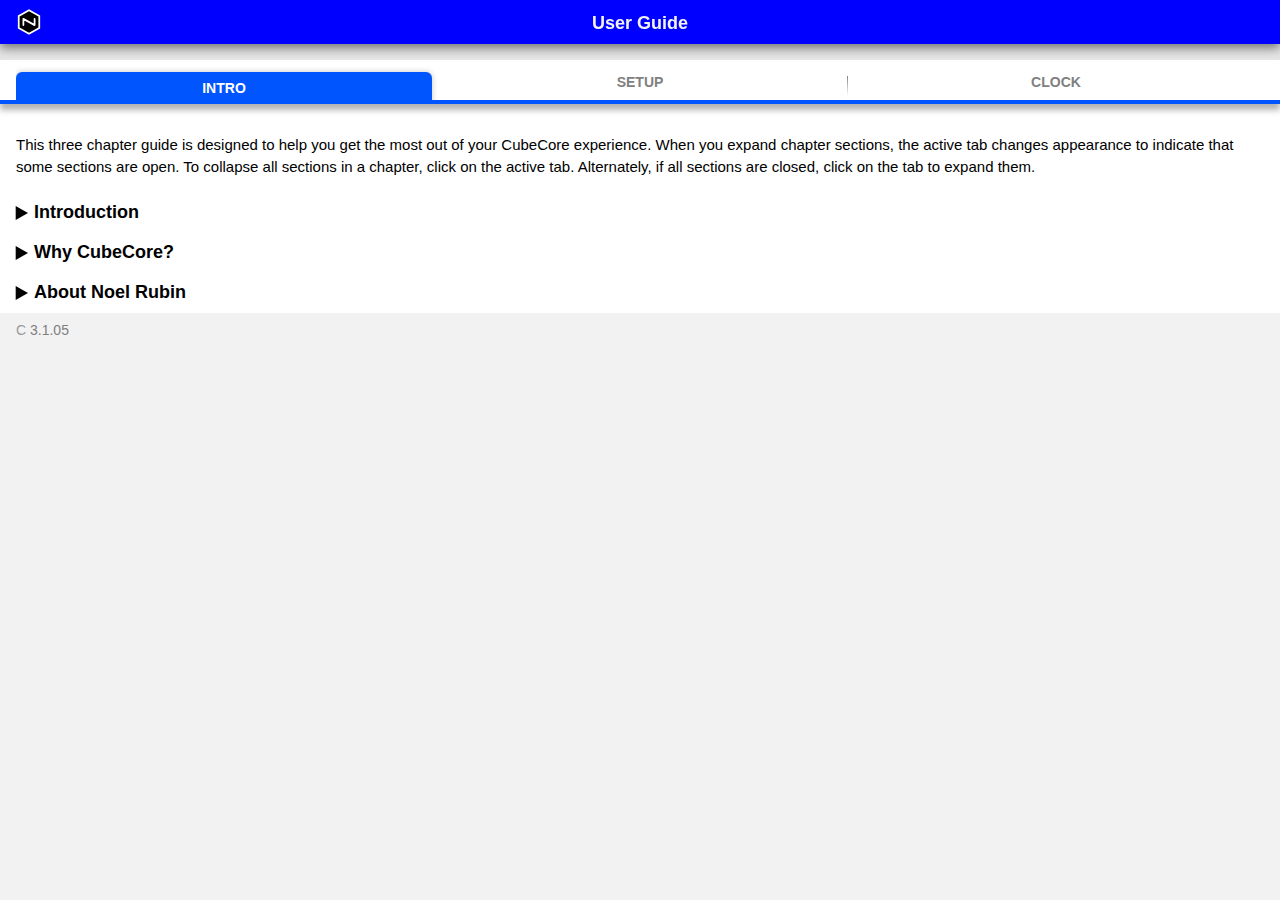
==== commit 4e667e73: "update" ====
--- a/guide/index.html
+++ b/guide/index.html
@@ -128,7 +128,7 @@
             Noel's motivation for creating CubeCore wasn't about simply making
             another clock - it was about fully immersing himself in the process
             of developing a connected device from start to finish. To make the
-            device appealing to a wide audience, he incorporated the basic
+            product appealing to a wide audience, he incorporated the basic
             function of displaying the time of day, which nearly everyone can
             find useful. Noel's journey was driven by creativity and curiosity,
             and focused on discovering and implementing new knowledge to enhance
@@ -147,12 +147,12 @@
             excellence and drawing on his award-winning background in UI/UX.
             Noel crafted the app using vanilla JavaScript and HTML5, choosing to
             work without any frameworks in order to gain a deep understanding of
-            basic coding technologies. Every visual component of the app is
-            exclusive, including original artwork and custom typefaces, as well
-            as user interface controls that have never been seen before. Noel
-            also designed the human-machine interface and embedded system for
-            the device itself, ensuring a seamless connection between hardware
-            and software. In total, he wrote over 42,000 lines of code to bring
+            root technologies. Every visual component of the app is exclusive,
+            including original artwork and custom typefaces, as well as user
+            interface controls that have never been seen before. Noel also
+            designed the human-machine interface and embedded system for the
+            device itself, ensuring a seamless connection between hardware and
+            software. In total, he wrote over 42,000 lines of code to bring
             CubeCore to life.
           </p>
           <p>
@@ -203,13 +203,13 @@
             Place Cubecore on a smooth and stable surface that is out of direct
             sunlight and away from any heat source. A table constructed of wood,
             stone, glass, or plastic works best. Metal tables may be okay, but
-            may interfere with <span class="no_wrap">Wi-Fi</span> reception.
-            Fabric-covered surfaces are not recommended because they can affect
-            the Tap Control system.
-          </p>
-          <p>
-            Preferably, use a dedicated USB power adapter that is directly
-            plugged into an AC wall outlet. Do not use a desktop computer USB
+            can interfere with <span class="no_wrap">Wi-Fi</span> reception. A
+            fabric covered surface is not recommended because it can affect the
+            Tap Control system.
+          </p>
+          <p>
+            Preferably, use a dedicated USB power adapter that is plugged
+            directly into an AC wall outlet. Do not use a desktop computer USB
             port, as it may lose power when the computer is shut down or put to
             sleep.
           </p>
@@ -221,18 +221,18 @@
               class="float_L"
             />
             CubeCore features two physical buttons for accessing on-board
-            functions. The buttons are designed for tactile operation on the
-            back of the unit. System software expands the capabilities of the
-            two-button design by interpreting various actions. The following
-            iconography appears throughout this guide:
+            functions. The buttons are designed for tactile operation and are
+            located on the back of the unit. System software expands the
+            capabilities of the two-button design by interpreting various
+            actions. The following iconography appears throughout this guide:
           </p>
           <p>
             <svg class="button_icon"><use href="#sym_button_L" /></svg>
             and
-            <svg class="button_icon"><use href="#sym_button_R" /></svg> icons in
-            this guide refer to a brief press of the Left and Right buttons,
-            respectfully. Direction orientation is relative to you with the
-            built-in <span class="tna_RetroT">LED</span> Display facing you.
+            <svg class="button_icon"><use href="#sym_button_R" /></svg> refer to
+            a brief press of the Left and Right buttons, respectfully. Direction
+            orientation is relative to you with the built-in
+            <span class="tna_RetroT">LED</span> Display facing you.
           </p>
           <p>
             <span class="no_wrap">
@@ -261,8 +261,8 @@
             <img src="http://io.teknoel.com/trunk/wifi.png" class="float_L" />
             CubeCore requires 2.4GHz secure
             <span class="no_wrap">Wi-Fi</span> to be completely operational with
-            all circuits functioning perfectly. It is recommended to complete
-            the setup in order to gain access to the dedicated app. However for
+            all circuits functioning perfectly. It is recommended to perform the
+            setup in order to gain access to the dedicated app. However for
             units with GPS installed, it is also possible to start up CubeCore
             without <span class="no_wrap">Wi-Fi</span>, referred to as
             <b>Airlock Mode</b>.
@@ -285,7 +285,9 @@
             <li>Unplug the cord from CubeCore.</li>
             <li>Wait five seconds, then reinsert plug.</li>
             <li>
-              When <span class="tna_RetroT">Net,_</span> appears on the display,
+              When <span class="tna_RetroT">CUBE</span>
+              <svg class="arrow_icon alt"><use href="#sym_arrow" /></svg>
+              <span class="tna_RetroT">CORE</span>, appears on the display,
               press
               <svg class="button_icon"><use href="#sym_button_L" /></svg>
               button.
@@ -297,41 +299,41 @@
                 ><b><i>CubeCore XX-XX</i></b
                 >,
               </span>
-              or the custom Device Name if one is previously assigned. Use
-              password
+              or the custom Device Name if one was assigned. Use password
               <b><i>123455678.</i></b>
             </li>
             <li>
               The built-in display will indicate
               <span class="tna_RetroT">AP, }</span>
-              and shortly after a window containing the setup dialog will pop up
-              on your mobile device.
+              and shortly after a setup dialog window will pop up on your mobile
+              device.
             </li>
             <li>
-              Consider changing the CubeCore Device Name to something more
-              friendly as the name derives the application web address, e.g.
-              <span class="no_wrap"><b>http://cubecore-bedroom.local</b></span>
+              Consider changing the setup Device Name to something more friendly
+              as the name derives the application web address, e.g.
+              <span class="no_wrap">'Clock Bedroom'</span> creates
+              <span class="no_wrap"><b>http://clock-bedroom.local</b></span>
             </li>
             <li>
               Upon submitting the setup, CubeCore will reboot and join your
-              specified <span class="no_wrap">Wi-Fi</span> network. Your mobile
-              device will also revert to your network.
+              <span class="no_wrap">Wi-Fi</span> network. Your mobile device
+              will also revert to your network.
             </li>
           </ol>
           <p>
             If the dialog does not appear, revert your device to the
             pre-existing
             <span class="no_wrap">Wi-Fi</span>, and reattempt this full
-            procedure. To cancel setup at any time, press the hardware reset
-            button, or simply unplug the power cord and insert the plug again.
+            procedure. To cancel setup at any time, press the CubeCore hardware
+            reset button, or simply unplug the power cord and reinsert the plug.
           </p>
           <p>
             <svg class="info_icon"><use href="#sym_info" /></svg>
             <i>
               If you encounter any issues during the setup process, you may want
-              to try performing a <b>Factory Reset</b> as outlined in this
-              guide. Please note that this will erase the wireless network
-              settings in CubeCore.
+              to try performing a <b>Factory Reset</b> as outlined in the
+              <i>Troubleshooting</i> section of this guide. Please note that
+              this will erase the wireless network settings in CubeCore.
             </i>
           </p>
           <div class="_hr show"></div>
@@ -367,8 +369,8 @@
         <div data-label="Web Application" class="insert_section">
           <p>
             The web app for CubeCore allows you to remotely interact with the
-            device. There's no need to download it from an app store - it's
-            actually a website hosted directly on the unit. To access the app,
+            device. There's no need to download the app from an app store - it's
+            actually a website hosted directly on the device. To access the app,
             just enter the associated web address in a web browser. Please note
             that the app can only be accessed from devices on the same local
             network, and access from outside the network is not currently
@@ -378,10 +380,9 @@
           <p>
             The web address of the app is based on the CubeCore Device Name. For
             example, the name
-            <span class="no_wrap">'CubeCore Kitchen'</span> would produce the
-            web address
-            <span class="no_wrap"><b>http://cubecore-kitchen.local</b></span>
-            . You can change the Device Name in the Network panel of the app.
+            <span class="no_wrap">'Clock Kitchen'</span> would produce
+            <span class="no_wrap"><b>http://clock-kitchen.local</b></span>
+            . The Device Name can be changed in the Network panel of the app.
           </p>
           <div id="apple_item" class="twirl_item sub">
             <div
@@ -464,11 +465,11 @@
           </p>
           <p>
             CubeCore maintains seamless communication between the app and the
-            hardware, pushing events conducted by one client to all other
-            connected clients in real-time. However, the app will become out of
-            sync if the connection is disrupted, such as when a mobile device
-            goes to sleep and drops the link. When sync is lost, the Main Menu
-            will change,
+            hardware, pushing events conducted by one copy of the app to all
+            other connected clients in real-time. However, the app will become
+            out of sync if the connection is disrupted, such as when a mobile
+            device goes to sleep and then awakens. When sync is lost, the Main
+            Menu will change,
             <span class="no_wrap">
               <svg class="tna_icon"><use href="#sym_tna" /></svg>
               <svg class="arrow_icon alt" style="margin-left: 0">
@@ -476,9 +477,9 @@
               </svg>
               <svg class="tna_icon"><use href="#sym_tna_hex" /></svg>
             </span>
-            and <b>RD</b> will vanish from the top of the app. Don't worry, the
-            connection will be automatically restored, but you can also manually
-            reestablish the link by refreshing the browser window.
+            and <b>RD</b> will vanish from the top of the app. The connection
+            will be automatically restored, but you can manually reestablish the
+            link by refreshing the browser window.
           </p>
         </div>
         <div data-label="Physical Care" class="insert_section">
@@ -495,9 +496,13 @@
             <img
               src="http://io.teknoel.com/trunk/reset.png"
               class="float_L"
-            />There is a dedicated Restart Button located on the CubeCore main
-            logic board. You can reach for the button through the top chassis.
-            Briefly press the button to reboot the device.
+            />If CubeCore exhibits abnormal behavior, the easiest solution is to
+            simply unplug the device and then plug it back in again. This will
+            perform a full reset of all hardware systems. Alternatively, there
+            is a hardware restart button located on the main logic board that
+            can be accessed through the top chassis. Pressing this button will
+            only reboot the main CPU, and will not fully reset any subsystems,
+            such as the GPS and display.
           </p>
           <p>
             Some common system issues are listed below. If you wish to restore a
@@ -522,8 +527,8 @@
           <ol type="A">
             <li>Restart CubeCore</li>
             <li>Fix any issues with your Wi-Fi network</li>
-            <li>Revisit Wi-Fi Setup</li>
-            <li>Lastly, perform Factor Reset</li>
+            <li>Revisit CubeCore Wi-Fi Setup</li>
+            <li>Perform a Factor Reset</li>
           </ol>
           <div class="_hr show"></div>
           <div class="tip disp d_top">
@@ -538,7 +543,7 @@
             device has been relocated. To ensure peak performance, try to keep
             the device away from all other radio sources such as Bluetooth,
             Wi-Fi, and wireless accessories. It may also be helpful to keep the
-            power cord of the device separate from other wiring.
+            power cord of the device away from other wiring.
           </p>
           <div class="_hr show"></div>
           <div class="tip disp d_top">
@@ -549,7 +554,8 @@
           </div>
           <p>
             This message occurs when accessing another menu function, before the
-            clock has set itself since startup. Try switching to another
+            clock has set itself since startup, and then returning to the Clock.
+            Try switching to another
             <b>Time Reference</b> source to force the Clock to sync again.
           </p>
           <div class="_hr show"></div>
@@ -586,9 +592,9 @@
             <li>CubeCore will automatically restart.</li>
           </ol>
           <p>
-            You will have to perform
-            <b><span class="no_wrap">Wi-Fi</span> Setup</b> to reconfigure the
-            wireless network settings.
+            You will have to perform the
+            <b><span class="no_wrap">Wi-Fi</span> Setup</b> again to restore
+            your wireless network settings.
           </p>
         </div>
       </div>
--- a/assets/guide.css
+++ b/assets/guide.css
@@ -1 +1 @@
-.tap_icon,.info_icon,.warn_icon,.warn_tna_icon,.twirl_icon,.refresh_icon,.undo_icon,.lock_icon,.bell_icon,.ssid_icon,.eye_icon,.tna_icon,.tna_icon_skew{--icon-fav: var(--help-fg);--icon-fg: var(--help-fg);--icon-bg: var(--bg);height:14px;width:20px;position:relative;top:1.5px}.warn_tna_icon{transform:scale(1.4) skew(var(--retroSkew))}.eye_icon{transform:scale(1.7);margin:0 5px}.tap_icon{--icon-fg: var(--text-fg);transform:scale(1.4)}.tap_icon.hint{transform:scale(1.25) skew(var(--info-skew));margin-right:-2px}.info_icon{transform:scale(1.25)}.tip>svg.warn_icon{top:1.5px;transform:scale(1.45)}.tip>svg.warn_icon.hot{--icon-fg: var(--warn)}.twirl_icon{width:18px;transform:scale(.9) rotate(90deg)}.refresh_icon{top:1px;stroke-width:8px;transform:scale(1.5) rotate(180deg)}.undo_icon{transform:scale(1.65);margin:0 2px}.lock_icon{top:0px;width:16px;transform:scale(1.1);margin-right:3px}.bell_icon{left:1px;transform:scale(1.5)}.ssid_icon{top:0px;height:20px;width:30px;opacity:.3}.tna_icon{stroke-width:8px;transform:scale(1.35)}.tna_icon_skew{stroke-width:8px;transform:scale(1.35) skew(var(--info-skew))}.button_icon,.button_seq_icon,.repeat_icon,.arrow_icon{--icon-fg: var(--text-fg);--icon-bg: var(--bg);height:14px;width:20px;position:relative;top:1.5px}.button_icon{transform:scale(1.4)}.repeat_icon{margin-left:1px;transform:scale(1.3)}.button_opt{margin-left:-2px}.button_opt:before,.button_opt:after{position:relative;top:-1.5px;margin:0 -4px;font-style:normal;font-weight:var(--text-bold);opacity:.5;content:"("}.button_opt:after{content:")"}.arrow_icon{stroke-width:16px;left:-4px;margin-right:-10px}.arrow_icon.vert{stroke-width:12px;left:-4px;margin-right:-10px;transform:rotate(90deg);opacity:.5}.arrow_icon.alt{margin-left:3px;stroke-width:12px;transform:scale(.75) skew(var(--info-skew));opacity:.75}p>.arrow_icon{left:-8px;margin-right:-14px}.seq .arrow_icon{left:-3px;margin-right:-8px}._tna{--tna-transition-t: .5s;opacity:0}._tna.prime{transition:opacity var(--tna-transition-t)}._tna.show{opacity:1}.shy{display:none}.tna_Accord{overflow:hidden;position:relative;max-height:0;opacity:0}.tna_Accord.prime{transition:max-height var(--accord-t),opacity var(--accord-t)}.tna_Accord.open{max-height:var(--accord-h);opacity:1}.tna_Accord.open.spill{overflow:visible}.tna_Icon{--icon-x: 32;--icon-t: .5s;--icon-dis-o: .2;--icon-label-p: 8px;--icon-label: black;pointer-events:none;fill:#000;stroke:none;stroke-width:1px;opacity:0;visibility:hidden}.tna_Icon.prime{visibility:visible;transition:var(--icon-t)}.tna_Icon.show{opacity:1;visibility:visible}.tna_Icon.disable{opacity:var(--icon-dis-o)}.tna_Icon.interact{pointer-events:initial;cursor:pointer}.tna_Icon>.region{display:flex;justify-content:flex-start;align-items:center}.tna_Icon .label{margin-left:var(--icon-label-p);color:var(--icon-label)}.tna_Icon svg{height:calc(var(--icon-x) * 1px);width:calc(var(--icon-x) * 1px);display:none}.tna_Icon svg.show{display:block}.tna_Icon{--icon-act-blink-n: 3;--icon-act-blink-t: .14s;--icon-act-blink-d: 0;--icon-act-fg: black;--icon-act-bg: white}@media (prefers-color-scheme: dark){.tna_Icon{--icon-act-fg: white;--icon-act-bg: black}}.tna_Icon.act_blink_hot .wrap,.tna_Icon.act_blink_hal_hot .wrap{--icon-fg: var(--icon-act-fg);--icon-bg: var(--icon-act-bg)}.tna_Icon.act_blink .wrap,.tna_Icon.act_blink_hot .wrap{animation:tna_Icon_act_blink var(--icon-act_blink-t) var(--icon-act_blink-d) steps(2,jump-none) var(--icon-act_blink-n)}.tna_Icon.act_blink_hal .wrap,.tna_Icon.act_blink_hal_hot .wrap{animation:tna_Icon_act_blink var(--icon-act_blink-t) var(--icon-act_blink-d) linear var(--icon-act_blink-n)}.tna_Icon.act_rotate .wrap{--icon-act-rotate-angle: 90deg;animation:tna_Icon_act_rotate var(--icon-act_rotate-t) var(--icon-act_rotate-d) var(--icon-act_rotate-n)}.tna_Icon.act_spin .wrap{animation:tna_Icon_act_spin var(--icon-act_spin-t) var(--icon-act_spin-d) linear var(--icon-act_spin-n)}.tna_Icon.act_spin_out .wrap{--icon-act-spin-angle: 180deg;animation:tna_Icon_act_spin_out var(--icon-act_spin_out-t) var(--icon-act_spin_out-d) ease-in}@keyframes tna_Icon_act_blink{0%{opacity:1}to{opacity:0}}@keyframes tna_Icon_act_rotate{0%{transform:rotate(0)}to{transform:rotate(var(--icon-act-rotate-angle))}}@keyframes tna_Icon_act_spin{0%{transform:rotate(0)}to{transform:rotate(360deg)}}@keyframes tna_Icon_act_spin_out{0%{transform:rotate(0);opacity:1}75%{opacity:1}to{transform:rotate(var(--icon-act-spin-angle));opacity:0}}.tna_Icon.act_3D_flip .wrap{animation:tna_Icon_act_3D_flip ease var(--icon-act_3D_flip-t) var(--icon-act_3D_flip-d) var(--icon-act_3D_flip-n)}@keyframes tna_Icon_act_3D_flip{0%{animation-timing-function:ease-in;transform:unset}25%{transform:scaleX(0)}50%{transform:scaleX(-1)}75%{animation-timing-function:ease-out;transform:scaleX(0)}to{transform:unset}}._help{opacity:1}._help.prime .wrap{transition:all var(--accord-t)}._help .wrap{opacity:0}._help.open .wrap{opacity:1}.tna_Menu{--menu-t: .25s;--menu-h: 0px;--menu-w: 100px;--menu-bg: transparent;--menu-bg-a: 1;--menu-block-a: .4;--menu-i-h: 9px;--menu-i-o: 1;--menu-i-fg: black;--menu-i-fg-hover: white;--menu-i-fg-hi: white;--menu-i-fg-act: white;--menu-i-bg: transparent;--menu-i-bg-hover: white;--menu-i-bg-hi: white;--menu-i-g1: black;--menu-i-g2: lime;--menu-static-h: 1px;--menu-static-g1: black;--menu-static-g2: hsla(0, 0%, 0%, 0);--menu-static-a: .35;max-height:var(--menu-h)}.tna_Menu.open{visibility:visible}.tna_Menu .block{height:calc(100vh - var(--contain-h));width:calc(100vw - env(safe-area-inset-left) - env(safe-area-inset-right));position:absolute;top:0;left:env(safe-area-inset-left);background:black;opacity:0;visibility:hidden}.tna_Menu .region{overflow:hidden;width:var(--menu-w);position:relative}.tna_Menu .bg{height:var(--menu-h);background:var(--menu-bg);opacity:var(--menu-bg-a)}.tna_Menu .panel{height:var(--menu-h);width:100%;position:absolute;left:0;top:0;background:transparent}.tna_Menu .menu_item{--menu-i-pad: 0px;overflow:hidden;height:calc(var(--menu-i-h) - var(--menu-i-pad));display:flex;justify-content:start;align-items:center;background:var(--menu-i-bg);opacity:0}.tna_Menu .menu_item .label{color:var(--menu-i-fg)}.tna_Menu .menu_item.show{opacity:var(--menu-i-o)}.tna_Menu .menu_item.hover:hover{background:var(--menu-i-bg-hover);opacity:1}.tna_Menu .menu_item.hover:hover .label{color:var(--menu-i-fg-hover)}.tna_Menu .menu_item.highlight{pointer-events:none;background:var(--menu-i-bg-hi);opacity:1}.tna_Menu .menu_item.highlight .label{color:var(--menu-i-fg-hi);font-weight:700}.tna_Menu .menu_item.action,.tna_Menu .menu_item:active{background-image:linear-gradient(90deg,var(--menu-i-g1) 0%,var(--menu-i-g2) 90%);opacity:1}.tna_Menu .menu_item.action .label,.tna_Menu .menu_item:active .label{color:var(--menu-i-fg-act)}.tna_Menu .menu_item.action .label{animation-name:tna_Menu_blink;animation-duration:.15s;animation-fill-mode:none;animation-timing-function:steps(2,jump-none);animation-iteration-count:3}@keyframes tna_Menu_blink{0%{color:var(--menu-i-fg-hover)}to{color:var(--menu-i-fg-act)}}.tna_Menu .menu_static{height:var(--menu-static-h);background-image:linear-gradient(90deg,var(--menu-static-g1) 0%,var(--menu-static-g2) 100%);opacity:0}.tna_Menu .menu_static.show{opacity:var(--menu-static-a)}.tna_Menu .menu_static.highlight{opacity:0}#badge_wrap{width:40px;height:40px;position:relative;margin-left:9px}#badge{--icon-x: 40;cursor:pointer;position:absolute;stroke:#fff}#badge .region{transform:scale(calc(26 / var(--icon-x)))}#badge.highlight,#badge.static{fill:none;stroke:#fff}#badge.dim{stroke:#a6a6a6}#badge.disable{pointer-events:none;fill:none;opacity:1}@media (prefers-color-scheme: dark){#badge{stroke:var(--fav)}#badge.highlight{fill:var(--bg)}#badge.dim{stroke:gray}}#badge_N{fill:none;stroke-linecap:round;stroke-linejoin:round;opacity:0}#badge.prime #badge_N{transition:opacity .5s}#badge.connect #badge_N{opacity:1}#badge_dot{--icon-x: 40;--menuDot-fg: white;--menuDot-bg: black;--menuDot-glow: 180;position:absolute;transform:rotate(90deg)}#badge_dot .wrap{transform:translate(21px) scale(.11)}#badge_dot.orbit .region{animation:badge_dot_orbit_full 3s -1.5s linear reverse infinite}@media (prefers-color-scheme: dark){#badge_dot{--menuDot-fg: white;--menuDot-bg: var(--fav);--menuDot-glow: var(--fav-hue)}}@keyframes badge_dot_orbit_full{0%{filter:none;transform:rotate(180deg);opacity:0}8%{filter:drop-shadow(0 0 2px hsl(var(--menuDot-glow),100%,50%)) drop-shadow(0 0 2px hsl(var(--menuDot-glow),100%,50%)) drop-shadow(0 0 1px hsl(var(--menuDot-glow),100%,50%));fill:var(--menuDot-fg);opacity:0}25%{opacity:1}42%{filter:drop-shadow(0 0 2px hsl(var(--menuDot-glow),100%,50%)) drop-shadow(0 0 2px hsl(var(--menuDot-glow),100%,50%)) drop-shadow(0 0 1px hsl(var(--menuDot-glow),100%,50%));fill:var(--menuDot-fg);opacity:0}58%{filter:none;fill:var(--menuDot-bg);opacity:0}75%{opacity:1}92%{fill:var(--menuDot-bg);opacity:0}to{transform:rotate(540deg);opacity:0}}.nav_icon{--icon-x: 36;--icon-fg: hsl(0, 0%, 65%);--icon-bg: hsla(0, 0%, 100%, .3);--icon-act-fg: white;--icon-act-bg: black;pointer-events:initial;cursor:pointer;margin-right:14px}@media (prefers-color-scheme: dark){.nav_icon{--icon-fg: hsl(0, 0%, 50%);--icon-bg: hsla(0, 0%, 100%, .1)}}.nav_icon:last-of-type{margin-right:11px}#help .region{transform:scale(calc(26 / var(--icon-x)))}#rc_ind{--icon-x: 6;--icon-fg: white;--icon-act-fg: white;width:40px;height:40px;display:flex;justify-content:center;align-items:center;margin-right:8px}#menu{--menu-t: .25s;--menu-w: 106px;--menu-v-o: 3px;--menu-banner-w: 30px;--menu-i-h: 44px;--menu-i-o: .5;--menu-static-h: 1px;--menu-bg: white;--menu-bg-a: 1;--menu-bg-g1: hsla(0, 0%, 50%, .2);--menu-bg-g2: hsla(0, 0%, 50%, 0);--menu-i-fg: var(--fg);--menu-i-fg-hover: var(--bg);--menu-i-fg-act: var(--fg);--menu-i-fg-hi: var(--bg);--menu-i-bg-hover: hsla(0, 0%, 0%, .4);--menu-i-bg-hi: var(--fav);--menu-i-g1: black;--menu-i-g2: var(--fav);--menu-r1: 6px;--menu-r2: 12px;z-index:40;visibility:hidden;position:fixed;top:calc(var(--contain-h) + env(safe-area-inset-top))}#menu .region{width:calc(var(--menu-w) + var(--menu-banner-w));height:calc(var(--menu-h) + var(--menu-v-o) * 2);position:absolute;top:20px;left:calc((var(--menu-w) + var(--menu-banner-w)) * -1);box-shadow:0 0 8px 5px #00000040;background-image:linear-gradient(180deg,hsla(0,0%,0%,.33) 0%,hsla(0,0%,0%,.5) 100%);border-radius:0 var(--menu-r2) var(--menu-r2) 0}#menu.open .region{left:env(safe-area-inset-left);visibility:visible}#menu .bg{width:calc(100% - var(--menu-banner-w));height:calc(var(--menu-h));position:relative;top:var(--menu-v-o);border-radius:0 var(--menu-r1) var(--menu-r1) 0;background-image:linear-gradient(90deg,var(--menu-bg-g1) 50%,var(--menu-bg-g2) 100%)}#menu .banner{position:absolute;top:calc(var(--menu-h) + var(--menu-v-o) - var(--menu-h) + 16px);left:calc(var(--menu-w) + var(--menu-banner-w));font-size:18px;text-transform:uppercase;color:var(--bg);filter:blur(1.4px);transform:rotate(90deg);transform-origin:top left;opacity:.8}#menu .banner_wrap{width:calc(var(--menu-h) - 32px);height:var(--menu-banner-w);display:flex;justify-content:space-between;align-items:center}#menu .panel{overflow:hidden;width:var(--menu-w);height:calc(var(--menu-h));top:var(--menu-v-o);border-radius:0 var(--menu-r1) var(--menu-r1) 0;box-shadow:0 0 8px 2px #0000004d}#menu .menu_item{cursor:pointer;width:var(--menu-w);padding-left:16px;opacity:1}#menu .menu_item.action,#menu .menu_item.highlight{background:unset;background-image:linear-gradient(90deg,var(--menu-i-g1) 0%,var(--menu-i-g2) 90%);opacity:1}@media (prefers-color-scheme: dark){#menu{--menu-block-a: .4;--menu-bg: transparent;--menu-bg-g1: hsla(0, 0%, 0%, .5);--menu-bg-g2: hsla(0, 0%, 0%, 1);--menu-bg-a: .8;--menu-i-fg-hover: var(--fg);--menu-i-fg-act: var(--bg);--menu-i-fg-hi: var(--fg);--menu-static-g1: hsla(0, 0%, 100%, .2);--menu-static-g2: hsla(0, 0%, 100%, 0);--menu-static-a: 1;--menu-i-bg-hi: var(--fav);--menu-i-bg-hover: hsla(0, 0%, 0%, .5);--menu-i-g1: hsla(var(--fav-hue), 100%, 0%, 1);--menu-i-g2: var(--fav)}#menu>.region{background-image:linear-gradient(180deg,hsla(0,0%,100%,.15) 0%,hsla(0,0%,100%,.25) 100%)}#menu .banner{opacity:1}#menu .menu_item{border-radius:0 var(--menu-r1) var(--menu-r1) 0;opacity:.7}}#rc{--rc-fg: black;--rc-bg: transparent;--rc-bg-g1: hsla(0, 0%, 0%, .5);--rc-bg-g2: transparent;--rc-strip-x: 8px;--rc-strip-g1: hsla(0, 0%, 0%, .1);--rc-strip-g2: transparent;--rc-strip-hot-x: 100%;--rc-strip-hot: var(--caution);--rc-strip-hot-off: hsla(0, 0%, 0%, .6);height:100%;width:100%;overflow-x:hidden;overflow-y:auto;background:var(--item-bg)}.rc_item{position:relative;color:var(--rc-fg);background:var(--rc-bg)}.rc_item .label{position:relative;padding-left:16px;padding-right:8px;overflow:hidden;text-overflow:ellipsis;white-space:nowrap;font-family:Fira Code,monospace;font-size:12px;-webkit-user-select:text;user-select:text}.rc_item.warn,.rc_item.error{border-bottom:1px solid var(--bg);color:#000}.rc_item.warn{background-color:#ffbf0054}.rc_item.error{background-color:#f036;font-weight:700}.rc_item.touch{color:#a6a6a6;font-style:italic}.rc_item.tear,.rc_item.fail,.rc_item.bold{font-weight:700}.rc_item.tear,.rc_item.fail{background-image:linear-gradient(180deg,var(--rc-bg-g1) 0%,var(--rc-bg-g2) 75%)}.rc_item.tear .fill,.rc_item.fail .fill{width:100%;height:100%;position:absolute;top:0;background-image:repeating-linear-gradient(45deg,var(--rc-strip-g1),var(--rc-strip-g1) var(--rc-strip-x),var(--rc-strip-g2) var(--rc-strip-x),var(--rc-strip-g2) calc(2 * var(--rc-strip-x)))}.rc_item.fail{animation:strip_flash 2s linear infinite}.rc_item.fail .fill{width:calc(100% + 6 * var(--rc-strip-x));animation:strip_move 2s linear infinite}@keyframes strip_flash{0%{background-image:linear-gradient(180deg,var(--rc-strip-hot-off) 0%,transparent var(--rc-strip-hot-x))}92%{background-image:linear-gradient(180deg,var(--rc-strip-hot-off) 0%,transparent var(--rc-strip-hot-x))}93%{background-image:linear-gradient(180deg,var(--rc-strip-hot) 0%,transparent var(--rc-strip-hot-x))}to{background-image:linear-gradient(180deg,var(--rc-strip-hot-off) 0%,transparent var(--rc-strip-hot-x))}}@keyframes strip_move{0%{left:0}to{left:calc(-1.414 * 4 * var(--rc-strip-x))}}@media (prefers-color-scheme: dark){#rc{--rc-fg: hsl(0, 0%, 85%);--rc-bg-g1: black;--rc-strip-g1: hsla(0, 0%, 100%, .1);--rc-strip-hot: hsl(60, 100%, 50%);--rc-strip-hot-off: hsla(0, 0%, 100%, .2)}.rc_item{color:#ccc}.rc_item.fail{--rc-strip-g1: black;color:var(--caution)}.rc_item.warn{background-color:#dfaf201f;color:#fc3}.rc_item.error{background-color:#ff1a4733;color:#ff335c}.rc_item.touch{background:var(--bg);color:gray}.rc_item.bold{color:#fff}}.tna_Tron{--tron-fg: var(--fg);pointer-events:none;width:100%;position:relative;color:var(--tron-fg);text-align:center;text-transform:uppercase;font-style:italic;font-size:var(--info-size);opacity:0;visibility:hidden;transition:opacity 2s}.tna_Tron.fix{z-index:1;height:28px;position:absolute;top:var(--contain-h);display:flex;justify-content:flex-end;align-items:center;padding-right:var(--item-pad-h);background:var(--bg);box-shadow:0 4px 10px 0 hsla(0,0,0,.5)}@media (prefers-color-scheme: dark){.tna_Tron.fix{background:black}}.tna_Tron.prime{visibility:visible}.tna_Tron.show{opacity:1;transition:opacity .2s}.tna_Tron.disable{opacity:0;transition:opacity .25s}.tna_Retro7{--retro-h: calc(var(--contain-h) - 2 * 9px);--retro-w: 23px;--retro-fg: black;--retro-fg-dim: gray;--retro-bg: lightgray;--retro-t: .5s}.tna_Retro7 .region{width:calc(var(--retro-w) * 4);height:var(--retro-h);position:relative;transition:fill var(--retro-t)}.tna_Retro7 svg{height:var(--retro-h);width:var(--retro-w);position:absolute;fill:var(--retro-bg)}.tna_Retro7 svg.digit{transform:translate(calc(var(--retro-w) * var(--retro-i)))}.tna_Retro7 svg.colon{transform:translate(calc(var(--retro-w) * 2 - 3px))}.tna_Retro7 .seg{transition:inherit}.tna_Retro7 .seg.show{fill:var(--retro-fg)}.tna_Retro7.dim .seg.show{fill:var(--retro-fg-dim)}.tna_RetroT{--retroT-font: 17px;--retroT-def-h: 17px;--retroT-offset-v: 1px;--retroT-offset-l: -1.5px;--retroT-pad-v: .5px;--retroT-pad-h: 3px;--retroT-def-skew: 8deg;--retroT-skew: 0;--retroT-bg: hsla(0, 0%, 0%, .1);--retroT-fg: black;--retroT-fg-a: 1}.tna_RetroT.large{--retroT-font: 28px;--retroT-def-h: 30px;--retroT-offset-v: 1px;--retroT-offset-l: -1px;--retroT-pad-h: 4px;--retroT-def-skew: 8deg;--retroT-skew: 0}.tna_RetroT .region{height:var(--retroT-def-h);position:relative;top:var(--retroT-offset-v);display:inline-flex;align-items:center}.tna_RetroT .label{position:relative;top:var(--retroT-offset-l);padding:var(--retroT-pad-v) var(--retroT-pad-h);font-family:Retro7_200;font-style:initial;font-size:var(--retroT-font);color:var(--retroT-fg);opacity:var(--retroT-fg-a);transform:skew(calc(var(--retroT-def-skew) - var(--retroT-skew)))}.tna_RetroT.r180 .label{font-family:Retro7_180}.tna_RetroT.large .label{font-family:Retro7}.tna_RetroT .bg{height:calc(2 * var(--retroT-pad-v) + var(--retroT-def-h));width:100%;position:absolute;background:var(--retroT-bg);transform:skew(calc(var(--retroT-skew) * -1))}.tna_Radio{--radio-n: 1;--radio-h: 26px;--radio-r: calc(var(--radio-h) / 2);--radio-p: 0px;--radio-rule-w: 1px;--radio-font-s: 14px;--radio-fav: lime;--radio-fg: white;--radio-fg-on: white;--radio-fg-off: lime;--radio-bg: black;--radio-bg-off: white;--radio-rule: lime;--radio-border-on: lime;--radio-border-off: gray}.tna_Radio.disable{pointer-events:none}.tna_Radio>.region{cursor:pointer;overflow:hidden;height:var(--radio-h);width:100%;position:relative;border-radius:var(--radio-r)}.tna_Radio.disable>.region{opacity:.5}.tna_Radio>.region>.bg{height:100%;width:100%;position:absolute;display:flex;justify-content:space-between;background:var(--radio-bg);border-width:0;border-radius:var(--radio-r);box-shadow:inset 0 0 5px 1px #33333340}.tna_Radio .cursor{height:calc(100% - 2 * var(--radio-p));width:calc(100% / var(--radio-n) - 2 * var(--radio-p));position:absolute;top:var(--radio-p);display:flex;justify-content:space-between;background:var(--radio-bg-off);border-radius:var(--radio-r);border:3px solid;border-color:var(--radio-border-off);box-shadow:0 0 5px 1px #3333;opacity:0}.tna_Radio .cursor.solid{background:var(--radio-fav);border:calc((var(--radio-h) - 2 * var(--radio-p)) / 2) solid;border-color:var(--radio-border-on);box-shadow:none}@media (prefers-color-scheme: dark){.tna_Radio .cursor{background:var(--radio-bg-off);border:3px solid;border-color:var(--radio-border-off)}.tna_Radio .cursor.solid{border:calc((var(--radio-h) - 2 * var(--radio-p)) / 2) solid;border-color:var(--radio-border-on)}}.tna_Radio.tna_Radio.disable .cursor{opacity:0}.tna_Radio .panel{height:100%;width:100%;position:absolute;display:flex}.tna_Radio_item{width:100%;position:relative;font-size:var(--radio-font-s);font-weight:var(--text-bold);color:var(--radio-fg);--icon-fg: var(--radio-fg)}.tna_Radio_item.act{--icon-fg: var(--radio-fg-on);color:var(--radio-fg-on);font-weight:700}.tna_Radio_item.act.off{--icon-fg: var(--radio-fg-off);color:var(--radio-fg-off)}.tna_Radio_item .region{height:100%;display:flex;justify-content:center;align-items:center}.tna_Radio_item .label{display:flex;justify-content:center;align-items:center}.tna_Radio .rule{width:100%;height:100%;position:absolute;display:flex;justify-content:space-between}.tna_Radio .rule div{width:var(--radio-rule-w);height:100%;background:var(--radio-rule);opacity:0;transition:.5s}.tna_Radio .rule div.show{opacity:1}.tna_Radio .rule.limit div:first-of-type,.tna_Radio .rule.limit div:last-of-type{opacity:0}.tna_Twirl{--icon-x: 14;--icon-label: black;--icon-label-p: 4px}.tna_Twirl.warn{fill:var(--warn);--icon-label: var(--warn)}.tna_Twirl.prime,.tna_Twirl.prime .wrap{transition:transform .25s}.tna_Twirl .wrap{transform:translate(-2px)}.tna_Twirl.open .wrap{transform:translate(-2px,-1px)}.tna_Twirl .label{font-weight:700}@supports (-webkit-touch-callout: none){.tna_Twirl .label{font-weight:400}}.tna_Twirl.prime svg{transition:transform .25s}.tna_Twirl svg{transform:rotate(90deg)}.tna_Twirl.open svg{transform:rotate(180deg)}.tna_Twirl.float{font-size:unset}.tna_Twirl.float .label{margin-left:2px;font-style:italic}.tna_Twirl.sub{font-size:15px}.tna_Twirl.sub.open .wrap{transform:translate(-2px,-.5px)}body{--text-bold: bold;--info-size: 13px;--info-skew: -12deg;--page-pad-v: 20px;--item-pad-h: 16px;--contain-h: 44px;--pad-inline: 8px;--dur-disable: .5s;--accord-t: .5s;cursor:default;user-select:none;-webkit-user-select:none;-webkit-tap-highlight-color:transparent;text-size-adjust:none;-webkit-text-size-adjust:none;margin:0;padding:0;font-family:-apple-system,Arial,sans-serif;font-size:18px}@supports (-webkit-touch-callout: none){body{--text-bold: normal}}._dmm,.dmm_shadow{filter:drop-shadow(1px 2px 1px hsla(0,0%,0%,.15))}@media (prefers-color-scheme: dark){._dmm,.dmm_shadow{filter:initial}}.dmm_wrap>.shadow,.lcd>.shadow{z-index:20;pointer-events:none;height:100%;width:100%;position:absolute;top:0}.dmm_wrap>.shadow,.lcd>.shadow,.lcd.inset{box-shadow:inset 0 4px 6px #0000004d}body.solo{overflow-x:hidden;overflow-y:overlay}#static_bg{z-index:0;width:calc(100% - env(safe-area-inset-left) - env(safe-area-inset-right));height:calc(100% - var(--head-h));position:fixed;top:var(--head-h);left:env(safe-area-inset-left);padding-left:env(safe-area-inset-left);padding-right:env(safe-area-inset-right);background:var(--bg)}.page{width:100%;padding-top:var(--page-pad-v);visibility:hidden;opacity:0}.page.solo{width:calc(100% - env(safe-area-inset-left) - env(safe-area-inset-right));position:relative;left:env(safe-area-inset-left);background:var(--bg)}.page.show{opacity:1;visibility:visible}.pointer{cursor:pointer}.inert{pointer-events:none}::-webkit-scrollbar{width:4px}::-webkit-scrollbar-thumb{background:var(--ua-scroll-thumb)}*{box-sizing:border-box}@font-face{font-family:Retro7;src:url([data-uri]) format("woff2");font-style:normal;font-weight:100;text-rendering:optimizeLegibility}@font-face{font-family:Retro7_180;src:url([data-uri]) format("woff2");font-style:normal;font-weight:100;text-rendering:optimizeLegibility}@font-face{font-family:Retro7_200;src:url([data-uri]) format("woff2");font-style:normal;font-weight:100;text-rendering:optimizeLegibility}body{--retroSkew: -8deg}body{--fav-hue: 220;--fav-bright: 50%;--deep-hue: 240;--deep-bright: 50%;--fav: hsl(var(--fav-hue), 100%, var(--fav-bright));--fav-clear: hsla(var(--fav-hue), 100%, var(--fav-bright), 0);--deep: hsl(var(--deep-hue), 100%, var(--deep-bright));--deep-clear: hsla(var(--deep-hue), 100%, var(--deep-bright), 0);--fg: black;--fg-clear: hsla(0, 0%, 0%, 0);--bg: hsl(0, 0%, 95%);--bg-clear: hsla(0, 0%, 95%, 0);--bgw: hsla(0, 0%, 100%, .15);--BG: var(--bg);--hot: black;--warn: red;--warn-clear: hsla(0, 100%, 50%, 0);--caution: yellow;--ui-label: black;--ui-fg: gray;--ui-fg-on: white;--ui-fg-off: var(--ui-fg);--ui-fg-act: black;--ui-bg: hsla(0, 0%, 0%, .1);--ui-bg-on: black;--ui-bg-off: white;--ui-mid: gray;--ui-fill: hsl(0, 0%, 90%);--head-h: var(--contain-h);--head-bg: hsla(var(--deep-hue), 100%, var(--deep-bright));--item-bg: white;--item-bg-clear: hsla(0, 0%, 100%, 0);--item-bgw: hsla(0, 0%, 0%, .07);--hr: var(--fg);--hr-a: .12;--hr-dmm: hsl(0, 0%, 65%);--text-fg: black;--info-fg: gray;--info-bg: hsl(0, 0%, 90%);--help-fg: hsl(0, 0%, 25%);--help-warn: red;--version-fg: hsl(0, 0%, 60%);--version-fg-prefix: hsl(0, 0%, 60%);background:var(--bg);color:var(--ui-label);--ua-scroll-thumb: --var(fav)}.lcd{--ui-fg: hsl(0, 0%, 40%);--ui-fg-off: var(--ui-fg);--ui-mid: gray;--bg: hsl(0, 0%, 78%);--bg-clear: hsla(0, 0%, 78%, 0);--watermark: hsla(0, 0%, 100%, .15);background:var(--bg);color:var(--fg)}@media (prefers-color-scheme: dark){body{--fav-hue: 348;--fav-bright: 55%;--deep-hue: var(--fav-hue);--deep-hue: 340;--fg: white;--fg-clear: hsla(0, 0%, 100%, 0);--bg: black;--bg-clear: hsla(0, 0%, 0%, 0);--bgw: hsla(0, 0%, 0%, .3);--BG: black;--hot: white;--ui-label: hsl(0, 0%, 85%);--ui-fg: hsl(0, 0%, 50%);--ui-fg-on: black;--ui-fg-off: var(--ui-fg);--ui-fg-act: white;--ui-bg: black;--ui-bg-on: white;--ui-bg-off: black;--ui-fill: black;--head-bg: hsla(240, 4%, 22%);--item-bg: hsl(240, 4%, 10%);--item-bg-clear: hsla(240, 4%, 10%, 0);--item-bgw: hsla(0, 0%, 0%, .35);--hr: hsl(0, 0%, 18%);--hr-a: 1;--hr-dmm: black;--warn: yellow;--caution: yellow;--text-fg: hsl(0, 0%, 65%);--info-fg: hsl(0, 0%, 55%);--info-bg: hsl(240, 4%, 30%);--help-fg: hsl(0, 0%, 75%);--help-warn: yellow;--version-fg: hsl(0, 0%, 40%);--version-fg-prefix: hsl(0, 0%, 40%);--tron-fg: var(--warn);--ua-scroll-thumb: var(--ui-mid)}.lcd{--bg: hsl(var(--deep-hue), 80%, 8%);--bg-clear: hsla(var(--deep-hue), 80%, 8%, 0);--bgw: hsla(0, 0%, 0%, .25);--hr: hsl(var(--deep-hue), 80%, 50%);--hr-a: .25;--ui-fg: var(--fav);--ui-fg-off: var(--fav);--ui-bg: hsla(var(--deep-hue), 100%, 50%, .2);--ui-mid: hsl(240, 4%, 40%)}.lcd>.shadow,.lcd.inset{box-shadow:inset 0 4px 6px #0009}.lcd.lock{filter:grayscale() brightness(1.2)}}.selectable{user-select:text;-webkit-user-select:text}ol,.txt,.tip{font-size:15px;line-height:22px;color:var(--text-fg)}ol{margin-left:-6px;margin-right:14px}.txt{padding:0 var(--item-pad-h);background:var(--item-bg)}.txt.clear{background:transparent}.tip,.tip .desc{--tip-col1: 28px;--tip-col2: 40px;--tip-col3: 88px;padding:0;display:grid;grid-template-columns:var(--tip-col1) auto;align-items:flex-start;justify-content:left}.tip.alt{grid-template-columns:var(--tip-col1) var(--tip-col2) auto}.tip.wide{grid-template-columns:calc(var(--tip-col1) + var(--tip-col2)) auto}.tip.disp{grid-template-columns:78px auto}.tip.disp .col1{grid-column:1;justify-self:center}.tip.disp .col2{grid-column:2;justify-self:center;padding-left:8px}.tip.disp .col1.pad{padding:2px 0}.tip .desc{grid-template-columns:var(--tip-col3) auto}.tip,.txt>p:first-of-type{padding-top:.5em}.tip.p_bot,.txt>p:last-of-type{padding-bottom:.5em}.txt p,.seq p{margin:0}.tip p{padding:0}.p_zero{margin:0}.txt.p_top,.txt p.p_top,.tip.p_top,.tip p.p_top{padding-top:.6em}.txt.p_bot,.txt p.p_bot,.tip.p_bot{padding-bottom:.75em}._help{background:var(--item-bg)}._help.prime .wrap{transition:all var(--accord-t)}._help .wrap{opacity:0}._help.open .wrap{opacity:1}span.s2{line-height:14px;font-weight:700;font-style:italic}span.s2:after{content:"s";margin-left:2px;font-weight:400}span.x2{position:relative;top:1px;line-height:14px;font-weight:700;font-style:italic;font-size:120%}span.x2:before{content:"X";position:relative;top:-1px;margin-right:3px;font-size:70%}span.tap{line-height:14px;font-weight:700;font-style:italic;font-size:120%}span.tap:before{content:" x";font-weight:400;font-size:85%}span.warn{font-style:normal;font-weight:700;color:var(--help-warn)}span.full{color:var(--fg)}span.txt_ind{font-style:italic;font-weight:700}span.font_icon,span.font_refresh,span.font_tna,span.font_twirl{height:15px;position:relative;top:1px;display:inline-flex;align-items:center;margin-left:.3em;margin-right:.3em;font-family:Retro7;font-style:initial;transform-origin:.3em .65em;transform:scale(1.7)}.no_wrap{white-space:nowrap}.item>.label.pad{padding:0 var(--item-pad-h)}.item.disable>.label{opacity:.3}.item .flexy.disable>.label{opacity:.1}.item_value{display:inline;color:var(--info-fg)}.item_value.invert{position:relative;top:-2px;padding:1px 3px;font-size:13px;font-weight:700;background:var(--info-fg);color:var(--bg)}.sub{color:var(--info-fg);font-size:14px;text-transform:uppercase}.sub.left{margin-left:10px}.sub.right{margin-right:10px}.sub.dmm{color:var(--insert-fg)}.sub.skew{transform:skew(var(--retroSkew))}@media (prefers-color-scheme: dark){.sub.alt{color:#999}}.sub.version{display:inline;padding:unset;opacity:0}.sub.version.show{opacity:1}.sub.version:before{display:inline-block;width:1em;color:var(--version-fg-prefix);content:attr(data-prefix)}#head{z-index:100;height:var(--contain-h);width:calc(100% - env(safe-area-inset-left) - env(safe-area-inset-right));position:sticky;top:env(safe-area-inset-top);left:env(safe-area-inset-left);right:env(safe-area-inset-right);box-shadow:0 4px 10px #00000080;background:var(--head-bg)}#head>.flexy{overflow:hidden}#head.fix{position:fixed}#head:before{width:100%;height:100%;position:absolute;content:"";background:linear-gradient(90deg,var(--head-bg) 0,black 50%,var(--head-bg) 100%);opacity:0;transition:opacity 1s}#head.gradient:before{opacity:1}#head .center{overflow:hidden;height:100%;width:100%;position:absolute;display:flex;justify-content:center;align-items:center}#head .click{z-index:1;pointer-events:initial;cursor:pointer}#head_title{color:var(--bg);font-size:18px;font-weight:var(--text-bold);position:relative;top:1px}#head_title.slide{position:relative;top:-30px;transition:.5s}#head_wrap{z-index:0;pointer-events:none}@media (prefers-color-scheme: dark){#head{box-shadow:0 4px 8px #000000e6}#head_title{color:var(--fg)}}#head .safe{height:env(safe-area-inset-top);width:100%;background:lime}#socket{--icon-x: 12;--icon-fg: white;width:32px;height:32px;display:flex;justify-content:center;align-items:center;margin-left:20px}.flexy{width:100%;height:100%;position:relative;display:flex;justify-content:space-between;align-items:center;flex:1}.flexy.shy{display:none}.flexy.pad{padding:0 var(--item-pad-h)}.flexy.fade{transition:opacity .5s}.flexy.hide{opacity:0}.flexy.clear{background:transparent}.flexy.justify{justify-content:flex-start}.flexy.justify.right{justify-content:flex-end}.item_wrap{position:relative;height:var(--contain-h)}.item{--accord-h: var(--contain-h);height:var(--contain-h);padding:0 var(--item-pad-h);background:var(--item-bg);transition:opacity var(--dur-disable)}.item_h{--accord-h: var(--contain-h);height:var(--contain-h)}.item.flush{padding-left:0;padding-right:0}.item.slim{height:calc(var(--contain-h) / 2)}.flexy.super,.item.super{position:absolute;top:0;background:unset}.item.hr_bot{border:1px var(--bg);border-style:none none solid none}hr{margin:0;border-style:none;border-top:1px solid var(--hr)}hr.dmmEdge{width:100%;position:absolute;bottom:0;border-color:var(--hr-dmm)}.hr_wrap{height:0;padding:0 var(--item-pad-h);background:var(--item-bg)}.hr_wrap.show{height:unset}.hr_wrap hr{opacity:0;transition:opacity .5s}.hr_wrap.show hr{opacity:var(--hr-a)}.lcd .hr_wrap{background:var(--bg)}.lcd .hr_wrap.show hr{border-color:var(--hr);opacity:var(--hr-a)}body{--strip-h: 0;--strip-bg: hsl(0, 0%, 90%)}@media (prefers-color-scheme: dark){body{--strip-bg: black}}.tab_item{height:44px;z-index:10;position:sticky;top:calc(var(--contain-h) + var(--strip-h));padding:0 var(--item-pad-h);flex-direction:column;justify-content:end;background:var(--item-bg);transition:top var(--toolbar-t)}.tab_item.shift{top:calc(var(--contain-h) + var(--toolbar-h))}.tab_hr,.tab_fade,.tab_shadow{width:100%;height:50%;position:absolute;bottom:0px}.tab_hr{height:4px;background:var(--fav)}.tab_fade{z-index:-10;box-shadow:0 8px 6px var(--item-bg)}.tab_shadow{z-index:-9;box-shadow:0 6px 6px #0000004d}.tna_Button{--button-label: var(--ui-label);--button-label-act: var(--ui-fg-act);--button-status: var(--ui-fg);--button-status-act: white;--button-border: var(--ui-fg-off);--button-border-act: var(--ui-fg-act);--button-act-g1-H: var(--fav-hue)}.tna_Button .status_icon{--icon-hot: var(--hot)}.tna_Toggle{--toggle-fav: var(--fav);--toggle-bg: var(--ui-bg);--toggle-bg-off: var(--ui-bg-off);--toggle-border-off: var(--ui-fg-off)}.lcd .tna_Toggle{--toggle-bg-off: var(--ui-fill)}.lcd .tna_Toggle.disable .region{opacity:1}.tna_Slide{--slide-bg: var(--item-bg);--slide-bg-c: var(--bg-clear);--slide-thumb: var(--ui-bg-off);--slide-thumb-on: var(--fav);--slide-thumb-off: var(--ui-bg-off);--slide-thumb-act: var(--ui-bg-off);--slide-border-act: var(--fg);--slide-strip-on: var(--fav);--slide-strip-off: lightgray;--slide-border-on: var(--fav);width:50%}.tna_Slide.disable{--slide-strip-off: var(--bg)}.lcd .tna_Slide{--slide-thumb: var(--ui-fill);--slide-bg: var(--bg);--slide-bg-c: var(--bg-clear);--slide-strip-off: var(--ui-mid)}.lcd .tna_Slide.disable .strip{--slide-strip-off: var(--fg);opacity:.1}.tna_Slide_value{padding-right:8px;color:var(--info-fg);font-style:italic;opacity:0}.tna_Slide_value.bold{font-weight:700}.tna_Slide_value.prime{transition:opacity 1s}.tna_Slide_value.show{opacity:1}.tna_Radio{width:50%;--radio-fav: var(--fav);--radio-fg: var(--ui-fg);--radio-fg-on: var(--ui-fg-on);--radio-fg-off: var(--ui-fg-off);--radio-bg: var(--ui-bg);--radio-bg-off: var(--ui-bg-off);--radio-border-on: var(--fav);--radio-border-off: var(--ui-fg-off)}.tna_Tab{--radio-fg-off: var(--ui-fg-on);--radio-bg-off: var(--fav);--radio-border-off: var(--fav)}.tna_SafeSlide{--safe-fav: var(--fav);--safe-fav-c: var(--fav-clear);--safe-fg: var(--ui-fg);--safe-bg: var(--ui-bg);--safe-bg-dis: var(--ui-bg);--safe-g1: var(--fav);--safe-g2: var(--ui-fg-on);--safe-border: var(--ui-fg-off);--safe-border-act: var(--ui-fg-act);--safe-border-hold: var(--ui-fg-act);--safe-thumb-off: var(--ui-bg-off);--safe-thumb-act: var(--ui-bg-off);--safe-thumb-confirm: var(--fg);--safe-chevron: var(--ui-fg-off);--safe-chevron-act: var(--ui-fg-act);--safe-prompt: var(--ui-fg);--safe-prompt-act: var(--fg);--safe-tread: var(--fav);--safe-tread-act: var(--fav);margin-top:8px;margin-bottom:8px}.lcd .tna_SafeSlide{--safe-prompt: var(--fg);--safe-prompt-act: var(--fav);--safe-tread-act: var(--ui-fg-act);--safe-g2: var(--bg)}.tna_Dial{--dial-head: var(--fg);--dial-fill: var(--fg);--dial-rule: var(--fg)}.tna_Meter{--meter-fg: var(--fav);--meter-bg: var(--bg);--meter-bg-c: var(--bg-clear);--meter-peak: var(--fg);--meter-flag-fg: var(--bg);--meter-flag-bg: var(--ui-bg-on);--meter-rule: hsla(0, 0%, 0%, .25);--meter-strip-g1: var(--fav);--meter-strip-g2: var(--fav-clear)}.lcd.lock .tna_Meter{--meter-fg: var(--ui-fg)}.tna_Numbler{--numbler-fg: var(--fg);--numbler-bg: var(--bg);--numbler-bg-c: var(--bg-clear);--numbler-ind: var(--fav);--numbler-act: var(--fav);--numbler-digit-bg: var(--bg);--numbler-debug-fg: var(--fg);--numbler-debug-bg: var(--warn)}.tna_Numbler_T{--numbler_T-fg: var(--fg);--numbler_T-act: var(--fav)}.tna_Drop{--drop-fg: var(--fg);--drop-bg: var(--bg);--drop-mid: var(--ui-mid);--drop-fav: var(--fav);--drop-fav-c: var(--fav-clear);--drop-warn: var(--warn);--drop-fail: hsl(348, 100%, 50%);--drop-warn-bg: var(--ui-mid);--drop-bgw: var(--bgw)}.tna_Field{--field-fg: var(--fg);--field-bg: var(--bg);--field-mid: var(--ui-mid);--field-fav: var(--fav);--field-label-on: var(--ui-fg-on);--field-label-off: var(--ui-fg-off);--field-under: var(--ui-fg-off);--field-under-act: var(--fg);--field-under-warn: var(--warn);--field-warn-bg: var(--warn);--field-warn-fg: var(--ui-fg-on)}.tna_Twirl{fill:var(--ui-label);--icon-label: var(--ui-label)}.tna_Retro7{--retro-fg: white;--retro-fg-dim: hsl(0, 0%, 60%);--retro-bg: hsla(0, 0%, 100%, .18)}.tna_Info_T{--info_T-fg: var(--ui-mid);--info_T-fg-on: var(--fav)}.tna_RSSI{--rssi-on: var(--fav);--rssi-off: var(--fg)}.tna_RSSI svg .lit{stroke-opacity:1}.tna_LED{margin:12px}@media (prefers-color-scheme: dark){.tna_Button{--button-status-act: hsl(0, 0%, 75%);--button-g1-V: 0%;--button-g1-a: .67}.tna_Slide{--slide-strip-off: hsl(0, 0%, 35%)}.lcd .tna_Slide{--slide-border-off: var(--fav);--slide-strip-off: hsla(var(--fav-hue), 100%, 50%, .4)}.lcd .tna_Slide.disable .strip{--slide-strip-off: var(--fav);opacity:.3}.lcd .tna_Slide_value{color:hsla(var(--fav-hue),100%,50%,1)}.lcd .tna_SafeSlide{--safe-bg: black}.tna_Tab{--radio-fg: hsl(0, 0%, 65%)}.lcd .tna_Dial{--dial-g0: var(--fav-clear);--dial-g1: var(--fav);--dial-rule: var(--fav)}.tna_Meter{--meter-rule: hsla(var(--fav-hue), 100%, var(--fav-bright), .35)}.tna_Drop{--drop-border: hsla(var(--fav-hue), 100%, var(--fav-bright), .5);--drop-prompt: var(--drop-fav);--drop-cat: hsla(240, 4%, 100%, .5);--drop-fail: var(--warn)}.tna_Field{--field-shadow-a: .7;--field-shadow-act-a: 1}.tna_Numbler{--numbler-fg: var(--ui-fg);--numbler-act: var(--fg);--numbler-debug-fg: black}.tna_Numbler_T{--numbler_T-fg: var(--ui-fg);--numbler_T-act: var(--fg)}.tna_Retro7{--retro-fg: hsl(var(--fav-hue), 100%, var(--fav-bright));--retro-fg-dim: hsl(0, 0%, 50%);--retro-bg: hsla(240, 4%, 100%, .1)}.tna_RetroT{--retroT-bg: hsla(240, 4%, 0%, .5);--retroT-fg: var(--text-fg)}.tna_RSSI{--rssi-on: var(--fav);--rssi-off: var(--fg);--rssi-warn: var(--warn);--rssi-warn-off: var(--fg);--rssi-warn-off-a: .3}.label_lcd{color:hsla(var(--fav-hue),100%,50%,1)}}body{--strip-h: 16px;--toolbar-head-h: 16px;--toolbar-foot-h: 6px;--toolbar-field-h:64px;--toolbar-h: calc( var(--toolbar-head-h) + var(--toolbar-field-h) + var(--contain-h) + var(--toolbar-foot-h) )}#guide_icon{--icon-x: 22;cursor:default;margin-right:16px}#strip{z-index:20;width:100%;height:var(--strip-h);position:sticky;top:var(--contain-h);background:var(--strip-bg)}.insert,.insert.inset{background:var(--item-bg)}.twirl_item{height:40px;width:100%;display:flex;justify-content:space-between;align-items:center;padding:0 var(--item-pad-h);background:var(--item-bg)}.twirl_item.sub{height:26px}.twirl_item.open{background:var(--bg)}.insert_head{height:22px;width:100%}.insert_head.clear{background:var(--item-bg)}.insert_foot{height:var(--insert-foot-h)}.tip{padding:0 var(--item-pad-h)}.tip>p:first-of-type{margin:0}p.title,div.sub_title{font-weight:700;color:var(--ui-label)}.d_top{margin-top:1.2em}ol{margin-left:0}img.float_L{width:78px;height:78px;float:left;margin:4px 12px 0 0;background-color:var(--fav)}.tna_Tab{visibility:hidden}.tna_Tab.ready{visibility:unset}.tna_RetroT.dim{--retroT-fg-a: .6}.tna_RetroT.bright{--retroT-fg: var(--ui-label)}.tna_Accord.warn{background:var(--warn);background:hsla(45,100%,50%,.33)}@media (prefers-color-scheme: dark){.tna_Accord.warn,.tna_Accord.warn ol,.tna_Accord.warn .txt,.tna_Accord.warn .tip{color:#ff3}.tna_Accord.warn .info_icon{--icon-fg: hsl(60, 100%, 60%)}.tna_Twirl .region{opacity:.75}.tna_Twirl.open .region{opacity:1}}.tna_Accord.warn .hr_wrap{--hr: var(--bg);--hr-a: .3;background:var(--warn)}.tna_Tab{--radio-h: 44px;--radio-r: 6px;--tab-open-a: 1;--tab-cursor-offset-v: 12px;--tab-rule-v: 20px;--tab-rule-o: 8px;width:100%;text-transform:uppercase}.tna_Tab>.region>.bg,.tna_Tab>.region{border-radius:0;background:none;box-shadow:none}.tna_Tab .rule div{height:var(--tab-rule-v);position:relative;top:calc(var(--radio-h) - var(--tab-rule-v) - var(--tab-rule-o));background:unset;background-image:linear-gradient(0deg,transparent 0%,var(--ui-fg) 100%)}.tna_Tab .cursor{border-radius:var(--radio-r) var(--radio-r) 0 0;height:calc(100% - var(--tab-cursor-offset-v));top:var(--tab-cursor-offset-v)}.tna_Tab .tna_Radio_item{position:relative}.tna_Tab .tna_Radio_item .bg{width:100%;height:9px;position:absolute;overflow:hidden;top:0px;z-index:-1}.tna_Tab .tna_Radio_item .folder{height:20px;position:relative;top:8px;margin:0;border:1.5px solid;border-color:gray;border-radius:6px;opacity:0;transition:.25s}.tna_Tab .tna_Radio_item.ind .folder{border-radius:4px;margin:0 10px;top:3px}.tna_Tab .tna_Radio_item.ind.act .folder{border-color:var(--ui-fg);opacity:var(--tab-open-a)}.tna_Tab .tna_Radio_item .label{position:relative;top:0px;transition:top .25s}.tna_Tab .tna_Radio_item.act .label{top:6px}
+.tap_icon,.info_icon,.warn_icon,.warn_tna_icon,.twirl_icon,.refresh_icon,.undo_icon,.lock_icon,.bell_icon,.ssid_icon,.eye_icon,.tna_icon,.tna_icon_skew{--icon-fav: var(--help-fg);--icon-fg: var(--help-fg);--icon-bg: var(--bg);height:14px;width:20px;position:relative;top:1.5px}.warn_tna_icon{transform:scale(1.4) skew(var(--retroSkew))}.eye_icon{transform:scale(1.7);margin:0 5px}.tap_icon{--icon-fg: var(--text-fg);transform:scale(1.4)}.tap_icon.hint{transform:scale(1.25) skew(var(--info-skew));margin-right:-2px}.info_icon{transform:scale(1.25)}.tip>svg.warn_icon{top:1.5px;transform:scale(1.45)}.tip>svg.warn_icon.hot{--icon-fg: var(--warn)}.twirl_icon{width:18px;transform:scale(.9) rotate(90deg)}.refresh_icon{top:1px;stroke-width:8px;transform:scale(1.5) rotate(180deg)}.undo_icon{transform:scale(1.65);margin:0 2px}.lock_icon{top:0px;width:16px;transform:scale(1.1);margin-right:3px}.bell_icon{left:1px;transform:scale(1.5)}.ssid_icon{top:0px;height:20px;width:30px;opacity:.3}.tna_icon{stroke-width:8px;transform:scale(1.35)}.tna_icon_skew{stroke-width:8px;transform:scale(1.35) skew(var(--info-skew))}.button_icon,.button_seq_icon,.repeat_icon,.arrow_icon{--icon-fg: var(--text-fg);--icon-bg: var(--bg);height:14px;width:20px;position:relative;top:1.5px}.button_icon{transform:scale(1.4)}.repeat_icon{margin-left:1px;transform:scale(1.3)}.button_opt{margin-left:-2px}.button_opt:before,.button_opt:after{position:relative;top:-1.5px;margin:0 -4px;font-style:normal;font-weight:var(--text-bold);opacity:.5;content:"("}.button_opt:after{content:")"}.arrow_icon{stroke-width:16px;left:-4px;margin-right:-10px}.arrow_icon.vert{stroke-width:12px;left:-4px;margin-right:-10px;transform:rotate(90deg);opacity:.5}.arrow_icon.alt{margin-left:3px;stroke-width:12px;transform:scale(.75) skew(var(--info-skew));opacity:.75}p>.arrow_icon{left:-8px;margin-right:-14px}.seq .arrow_icon{left:-3px;margin-right:-8px}._tna{--tna-transition-t: .5s;opacity:0}._tna.prime{transition:opacity var(--tna-transition-t)}._tna.show{opacity:1}.shy{display:none}.tna_Accord{overflow:hidden;position:relative;max-height:0;opacity:0}.tna_Accord.prime{transition:max-height var(--accord-t),opacity var(--accord-t)}.tna_Accord.open{max-height:var(--accord-h);opacity:1}.tna_Accord.open.spill{overflow:visible}.tna_Icon{--icon-x: 32;--icon-t: .5s;--icon-dis-o: .2;--icon-label-p: 8px;--icon-label: black;pointer-events:none;fill:#000;stroke:none;stroke-width:1px;opacity:0;visibility:hidden}.tna_Icon.prime{visibility:visible;transition:var(--icon-t)}.tna_Icon.show{opacity:1;visibility:visible}.tna_Icon.disable{opacity:var(--icon-dis-o)}.tna_Icon.interact{pointer-events:initial;cursor:pointer}.tna_Icon>.region{display:flex;justify-content:flex-start;align-items:center}.tna_Icon .label{margin-left:var(--icon-label-p);color:var(--icon-label)}.tna_Icon svg{height:calc(var(--icon-x) * 1px);width:calc(var(--icon-x) * 1px);display:none}.tna_Icon svg.show{display:block}.tna_Icon{--icon-act-blink-n: 3;--icon-act-blink-t: .14s;--icon-act-blink-d: 0;--icon-act-fg: black;--icon-act-bg: white}@media (prefers-color-scheme: dark){.tna_Icon{--icon-act-fg: white;--icon-act-bg: black}}.tna_Icon.act_blink_hot .wrap,.tna_Icon.act_blink_hal_hot .wrap{--icon-fg: var(--icon-act-fg);--icon-bg: var(--icon-act-bg)}.tna_Icon.act_blink .wrap,.tna_Icon.act_blink_hot .wrap{animation:tna_Icon_act_blink var(--icon-act_blink-t) var(--icon-act_blink-d) steps(2,jump-none) var(--icon-act_blink-n)}.tna_Icon.act_blink_hal .wrap,.tna_Icon.act_blink_hal_hot .wrap{animation:tna_Icon_act_blink var(--icon-act_blink-t) var(--icon-act_blink-d) linear var(--icon-act_blink-n)}.tna_Icon.act_rotate .wrap{--icon-act-rotate-angle: 90deg;animation:tna_Icon_act_rotate var(--icon-act_rotate-t) var(--icon-act_rotate-d) var(--icon-act_rotate-n)}.tna_Icon.act_spin .wrap{animation:tna_Icon_act_spin var(--icon-act_spin-t) var(--icon-act_spin-d) linear var(--icon-act_spin-n)}.tna_Icon.act_spin_out .wrap{--icon-act-spin-angle: 180deg;animation:tna_Icon_act_spin_out var(--icon-act_spin_out-t) var(--icon-act_spin_out-d) ease-in}@keyframes tna_Icon_act_blink{0%{opacity:1}to{opacity:0}}@keyframes tna_Icon_act_rotate{0%{transform:rotate(0)}to{transform:rotate(var(--icon-act-rotate-angle))}}@keyframes tna_Icon_act_spin{0%{transform:rotate(0)}to{transform:rotate(360deg)}}@keyframes tna_Icon_act_spin_out{0%{transform:rotate(0);opacity:1}75%{opacity:1}to{transform:rotate(var(--icon-act-spin-angle));opacity:0}}.tna_Icon.act_3D_flip .wrap{animation:tna_Icon_act_3D_flip ease var(--icon-act_3D_flip-t) var(--icon-act_3D_flip-d) var(--icon-act_3D_flip-n)}@keyframes tna_Icon_act_3D_flip{0%{animation-timing-function:ease-in;transform:unset}25%{transform:scaleX(0)}50%{transform:scaleX(-1)}75%{animation-timing-function:ease-out;transform:scaleX(0)}to{transform:unset}}._help{opacity:1}._help.prime .wrap{transition:all var(--accord-t)}._help .wrap{opacity:0}._help.open .wrap{opacity:1}.tna_Menu{--menu-t: .25s;--menu-h: 0px;--menu-w: 100px;--menu-bg: transparent;--menu-bg-a: 1;--menu-block-a: .4;--menu-i-h: 9px;--menu-i-o: 1;--menu-i-fg: black;--menu-i-fg-hover: white;--menu-i-fg-hi: white;--menu-i-fg-act: white;--menu-i-bg: transparent;--menu-i-bg-hover: white;--menu-i-bg-hi: white;--menu-i-g1: black;--menu-i-g2: lime;--menu-static-h: 1px;--menu-static-g1: black;--menu-static-g2: hsla(0, 0%, 0%, 0);--menu-static-a: .35;max-height:var(--menu-h)}.tna_Menu.open{visibility:visible}.tna_Menu .block{height:calc(100vh - var(--contain-h));width:calc(100vw - env(safe-area-inset-left) - env(safe-area-inset-right));position:absolute;top:0;left:env(safe-area-inset-left);background:black;opacity:0;visibility:hidden}.tna_Menu .region{overflow:hidden;width:var(--menu-w);position:relative}.tna_Menu .bg{height:var(--menu-h);background:var(--menu-bg);opacity:var(--menu-bg-a)}.tna_Menu .panel{height:var(--menu-h);width:100%;position:absolute;left:0;top:0;background:transparent}.tna_Menu .menu_item{--menu-i-pad: 0px;overflow:hidden;height:calc(var(--menu-i-h) - var(--menu-i-pad));display:flex;justify-content:start;align-items:center;background:var(--menu-i-bg);opacity:0}.tna_Menu .menu_item .label{color:var(--menu-i-fg)}.tna_Menu .menu_item.show{opacity:var(--menu-i-o)}.tna_Menu .menu_item.hover:hover{background:var(--menu-i-bg-hover);opacity:1}.tna_Menu .menu_item.hover:hover .label{color:var(--menu-i-fg-hover)}.tna_Menu .menu_item.highlight{pointer-events:none;background:var(--menu-i-bg-hi);opacity:1}.tna_Menu .menu_item.highlight .label{color:var(--menu-i-fg-hi);font-weight:700}.tna_Menu .menu_item.action,.tna_Menu .menu_item:active{background-image:linear-gradient(90deg,var(--menu-i-g1) 0%,var(--menu-i-g2) 90%);opacity:1}.tna_Menu .menu_item.action .label,.tna_Menu .menu_item:active .label{color:var(--menu-i-fg-act)}.tna_Menu .menu_item.action .label{animation-name:tna_Menu_blink;animation-duration:.15s;animation-fill-mode:none;animation-timing-function:steps(2,jump-none);animation-iteration-count:3}@keyframes tna_Menu_blink{0%{color:var(--menu-i-fg-hover)}to{color:var(--menu-i-fg-act)}}.tna_Menu .menu_static{height:var(--menu-static-h);background-image:linear-gradient(90deg,var(--menu-static-g1) 0%,var(--menu-static-g2) 100%);opacity:0}.tna_Menu .menu_static.show{opacity:var(--menu-static-a)}.tna_Menu .menu_static.highlight{opacity:0}#badge_wrap{width:40px;height:40px;position:relative;margin-left:9px}#badge{--icon-x: 40;cursor:pointer;position:absolute;stroke:#fff}#badge .region{transform:scale(calc(26 / var(--icon-x)))}#badge.highlight,#badge.static{fill:none;stroke:#fff}#badge.dim{stroke:#a6a6a6}#badge.disable{pointer-events:none;fill:none;opacity:1}@media (prefers-color-scheme: dark){#badge{stroke:var(--fav)}#badge.highlight{fill:var(--bg)}#badge.dim{stroke:gray}}#badge_N{fill:none;stroke-linecap:round;stroke-linejoin:round;opacity:0}#badge.prime #badge_N{transition:opacity .5s}#badge.connect #badge_N{opacity:1}#badge_dot{--icon-x: 40;--menuDot-fg: white;--menuDot-bg: black;--menuDot-glow: 180;position:absolute;transform:rotate(90deg)}#badge_dot .wrap{transform:translate(21px) scale(.11)}#badge_dot.orbit .region{animation:badge_dot_orbit_full 3s -1.5s linear reverse infinite}@media (prefers-color-scheme: dark){#badge_dot{--menuDot-fg: white;--menuDot-bg: var(--fav);--menuDot-glow: var(--fav-hue)}}@keyframes badge_dot_orbit_full{0%{filter:none;transform:rotate(180deg);opacity:0}8%{filter:drop-shadow(0 0 2px hsl(var(--menuDot-glow),100%,50%)) drop-shadow(0 0 2px hsl(var(--menuDot-glow),100%,50%)) drop-shadow(0 0 1px hsl(var(--menuDot-glow),100%,50%));fill:var(--menuDot-fg);opacity:0}25%{opacity:1}42%{filter:drop-shadow(0 0 2px hsl(var(--menuDot-glow),100%,50%)) drop-shadow(0 0 2px hsl(var(--menuDot-glow),100%,50%)) drop-shadow(0 0 1px hsl(var(--menuDot-glow),100%,50%));fill:var(--menuDot-fg);opacity:0}58%{filter:none;fill:var(--menuDot-bg);opacity:0}75%{opacity:1}92%{fill:var(--menuDot-bg);opacity:0}to{transform:rotate(540deg);opacity:0}}.nav_icon{--icon-x: 36;--icon-fg: hsl(0, 0%, 65%);--icon-bg: hsla(0, 0%, 100%, .3);--icon-act-fg: white;--icon-act-bg: black;pointer-events:initial;cursor:pointer;margin-right:14px}@media (prefers-color-scheme: dark){.nav_icon{--icon-fg: hsl(0, 0%, 50%);--icon-bg: hsla(0, 0%, 100%, .1)}}.nav_icon:last-of-type{margin-right:11px}#help .region{transform:scale(calc(26 / var(--icon-x)))}#rc_ind{--icon-x: 6;--icon-fg: white;--icon-act-fg: white;width:40px;height:40px;display:flex;justify-content:center;align-items:center;margin-right:8px}#menu{--menu-t: .25s;--menu-w: 106px;--menu-v-o: 3px;--menu-banner-w: 30px;--menu-i-h: 44px;--menu-i-o: .5;--menu-static-h: 1px;--menu-bg: white;--menu-bg-a: 1;--menu-bg-g1: hsla(0, 0%, 50%, .2);--menu-bg-g2: hsla(0, 0%, 50%, 0);--menu-i-fg: var(--fg);--menu-i-fg-hover: var(--bg);--menu-i-fg-act: var(--fg);--menu-i-fg-hi: var(--bg);--menu-i-bg-hover: hsla(0, 0%, 0%, .4);--menu-i-bg-hi: var(--fav);--menu-i-g1: black;--menu-i-g2: var(--fav);--menu-r1: 6px;--menu-r2: 12px;z-index:40;visibility:hidden;position:fixed;top:calc(var(--contain-h) + env(safe-area-inset-top))}#menu .region{width:calc(var(--menu-w) + var(--menu-banner-w));height:calc(var(--menu-h) + var(--menu-v-o) * 2);position:absolute;top:20px;left:calc((var(--menu-w) + var(--menu-banner-w)) * -1);box-shadow:0 0 8px 5px #00000040;background-image:linear-gradient(180deg,hsla(0,0%,0%,.33) 0%,hsla(0,0%,0%,.5) 100%);border-radius:0 var(--menu-r2) var(--menu-r2) 0}#menu.open .region{left:env(safe-area-inset-left);visibility:visible}#menu .bg{width:calc(100% - var(--menu-banner-w));height:calc(var(--menu-h));position:relative;top:var(--menu-v-o);border-radius:0 var(--menu-r1) var(--menu-r1) 0;background-image:linear-gradient(90deg,var(--menu-bg-g1) 50%,var(--menu-bg-g2) 100%)}#menu .banner{position:absolute;top:calc(var(--menu-h) + var(--menu-v-o) - var(--menu-h) + 16px);left:calc(var(--menu-w) + var(--menu-banner-w));font-size:18px;text-transform:uppercase;color:var(--bg);filter:blur(1.4px);transform:rotate(90deg);transform-origin:top left;opacity:.8}#menu .banner_wrap{width:calc(var(--menu-h) - 32px);height:var(--menu-banner-w);display:flex;justify-content:space-between;align-items:center}#menu .panel{overflow:hidden;width:var(--menu-w);height:calc(var(--menu-h));top:var(--menu-v-o);border-radius:0 var(--menu-r1) var(--menu-r1) 0;box-shadow:0 0 8px 2px #0000004d}#menu .menu_item{cursor:pointer;width:var(--menu-w);padding-left:16px;opacity:1}#menu .menu_item.action,#menu .menu_item.highlight{background:unset;background-image:linear-gradient(90deg,var(--menu-i-g1) 0%,var(--menu-i-g2) 90%);opacity:1}@media (prefers-color-scheme: dark){#menu{--menu-block-a: .4;--menu-bg: transparent;--menu-bg-g1: hsla(0, 0%, 0%, .5);--menu-bg-g2: hsla(0, 0%, 0%, 1);--menu-bg-a: .8;--menu-i-fg-hover: var(--fg);--menu-i-fg-act: var(--bg);--menu-i-fg-hi: var(--fg);--menu-static-g1: hsla(0, 0%, 100%, .2);--menu-static-g2: hsla(0, 0%, 100%, 0);--menu-static-a: 1;--menu-i-bg-hi: var(--fav);--menu-i-bg-hover: hsla(0, 0%, 0%, .5);--menu-i-g1: hsla(var(--fav-hue), 100%, 0%, 1);--menu-i-g2: var(--fav)}#menu>.region{background-image:linear-gradient(180deg,hsla(0,0%,100%,.15) 0%,hsla(0,0%,100%,.25) 100%)}#menu .banner{opacity:1}#menu .menu_item{border-radius:0 var(--menu-r1) var(--menu-r1) 0;opacity:.7}}#rc{--rc-fg: black;--rc-bg: transparent;--rc-bg-g1: hsla(0, 0%, 0%, .5);--rc-bg-g2: transparent;--rc-strip-x: 8px;--rc-strip-g1: hsla(0, 0%, 0%, .1);--rc-strip-g2: transparent;--rc-strip-hot-x: 100%;--rc-strip-hot: var(--caution);--rc-strip-hot-off: hsla(0, 0%, 0%, .6);height:100%;width:100%;overflow-x:hidden;overflow-y:auto;background:var(--item-bg)}.rc_item{position:relative;color:var(--rc-fg);background:var(--rc-bg)}.rc_item .label{position:relative;padding-left:16px;padding-right:8px;overflow:hidden;text-overflow:ellipsis;white-space:nowrap;font-family:Fira Code,monospace;font-size:12px;-webkit-user-select:text;user-select:text}.rc_item.warn,.rc_item.error{border-bottom:1px solid var(--bg);color:#000}.rc_item.warn{background-color:#ffbf0054}.rc_item.error{background-color:#f036;font-weight:700}.rc_item.touch{color:#a6a6a6;font-style:italic}.rc_item.tear,.rc_item.fail,.rc_item.bold{font-weight:700}.rc_item.tear,.rc_item.fail{background-image:linear-gradient(180deg,var(--rc-bg-g1) 0%,var(--rc-bg-g2) 75%)}.rc_item.tear .fill,.rc_item.fail .fill{width:100%;height:100%;position:absolute;top:0;background-image:repeating-linear-gradient(45deg,var(--rc-strip-g1),var(--rc-strip-g1) var(--rc-strip-x),var(--rc-strip-g2) var(--rc-strip-x),var(--rc-strip-g2) calc(2 * var(--rc-strip-x)))}.rc_item.fail{animation:strip_flash 2s linear infinite}.rc_item.fail .fill{width:calc(100% + 6 * var(--rc-strip-x));animation:strip_move 2s linear infinite}@keyframes strip_flash{0%{background-image:linear-gradient(180deg,var(--rc-strip-hot-off) 0%,transparent var(--rc-strip-hot-x))}92%{background-image:linear-gradient(180deg,var(--rc-strip-hot-off) 0%,transparent var(--rc-strip-hot-x))}93%{background-image:linear-gradient(180deg,var(--rc-strip-hot) 0%,transparent var(--rc-strip-hot-x))}to{background-image:linear-gradient(180deg,var(--rc-strip-hot-off) 0%,transparent var(--rc-strip-hot-x))}}@keyframes strip_move{0%{left:0}to{left:calc(-1.414 * 4 * var(--rc-strip-x))}}@media (prefers-color-scheme: dark){#rc{--rc-fg: hsl(0, 0%, 85%);--rc-bg-g1: black;--rc-strip-g1: hsla(0, 0%, 100%, .1);--rc-strip-hot: hsl(60, 100%, 50%);--rc-strip-hot-off: hsla(0, 0%, 100%, .2)}.rc_item{color:#ccc}.rc_item.fail{--rc-strip-g1: black;color:var(--caution)}.rc_item.warn{background-color:#dfaf201f;color:#fc3}.rc_item.error{background-color:#ff1a4733;color:#ff335c}.rc_item.touch{background:var(--bg);color:gray}.rc_item.bold{color:#fff}}.tna_Tron{--tron-fg: var(--fg);pointer-events:none;width:100%;position:relative;color:var(--tron-fg);text-align:center;text-transform:uppercase;font-style:italic;font-size:var(--info-size);opacity:0;visibility:hidden;transition:opacity 2s}.tna_Tron.fix{z-index:1;height:28px;position:absolute;top:var(--contain-h);display:flex;justify-content:flex-end;align-items:center;padding-right:var(--item-pad-h);background:var(--bg);box-shadow:0 4px 10px 0 hsla(0,0,0,.5)}@media (prefers-color-scheme: dark){.tna_Tron.fix{background:black}}.tna_Tron.prime{visibility:visible}.tna_Tron.show{opacity:1;transition:opacity .2s}.tna_Tron.disable{opacity:0;transition:opacity .25s}.tna_Retro7{--retro-h: calc(var(--contain-h) - 2 * 9px);--retro-w: 23px;--retro-fg: black;--retro-fg-dim: gray;--retro-bg: lightgray;--retro-t: .5s}.tna_Retro7 .region{width:calc(var(--retro-w) * 4);height:var(--retro-h);position:relative;transition:fill var(--retro-t)}.tna_Retro7 svg{height:var(--retro-h);width:var(--retro-w);position:absolute;fill:var(--retro-bg)}.tna_Retro7 svg.digit{transform:translate(calc(var(--retro-w) * var(--retro-i)))}.tna_Retro7 svg.colon{transform:translate(calc(var(--retro-w) * 2 - 3px))}.tna_Retro7 .seg{transition:inherit}.tna_Retro7 .seg.show{fill:var(--retro-fg)}.tna_Retro7.dim .seg.show{fill:var(--retro-fg-dim)}.tna_RetroT{--retroT-font: 17px;--retroT-def-h: 17px;--retroT-offset-v: 1px;--retroT-offset-l: -1.5px;--retroT-pad-v: .5px;--retroT-pad-h: 3px;--retroT-def-skew: 8deg;--retroT-skew: 0;--retroT-bg: hsla(0, 0%, 0%, .1);--retroT-fg: black;--retroT-fg-a: 1}.tna_RetroT.large{--retroT-font: 28px;--retroT-def-h: 30px;--retroT-offset-v: 1px;--retroT-offset-l: -1px;--retroT-pad-h: 4px;--retroT-def-skew: 8deg;--retroT-skew: 0}.tna_RetroT .region{height:var(--retroT-def-h);position:relative;top:var(--retroT-offset-v);display:inline-flex;align-items:center}.tna_RetroT .label{position:relative;top:var(--retroT-offset-l);padding:var(--retroT-pad-v) var(--retroT-pad-h);font-family:Retro7_200;font-style:initial;font-size:var(--retroT-font);color:var(--retroT-fg);opacity:var(--retroT-fg-a);transform:skew(calc(var(--retroT-def-skew) - var(--retroT-skew)))}.tna_RetroT.r180 .label{font-family:Retro7_180}.tna_RetroT.large .label{font-family:Retro7}.tna_RetroT .bg{height:calc(2 * var(--retroT-pad-v) + var(--retroT-def-h));width:100%;position:absolute;background:var(--retroT-bg);transform:skew(calc(var(--retroT-skew) * -1))}.tna_Radio{--radio-n: 1;--radio-h: 26px;--radio-r: calc(var(--radio-h) / 2);--radio-p: 0px;--radio-rule-w: 1px;--radio-font-s: 14px;--radio-fav: lime;--radio-fg: white;--radio-fg-on: white;--radio-fg-off: lime;--radio-bg: black;--radio-bg-off: white;--radio-rule: lime;--radio-border-on: lime;--radio-border-off: gray}.tna_Radio.disable{pointer-events:none}.tna_Radio>.region{cursor:pointer;overflow:hidden;height:var(--radio-h);width:100%;position:relative;border-radius:var(--radio-r)}.tna_Radio.disable>.region{opacity:.5}.tna_Radio>.region>.bg{height:100%;width:100%;position:absolute;display:flex;justify-content:space-between;background:var(--radio-bg);border-width:0;border-radius:var(--radio-r);box-shadow:inset 0 0 5px 1px #33333340}.tna_Radio .cursor{height:calc(100% - 2 * var(--radio-p));width:calc(100% / var(--radio-n) - 2 * var(--radio-p));position:absolute;top:var(--radio-p);display:flex;justify-content:space-between;background:var(--radio-bg-off);border-radius:var(--radio-r);border:3px solid;border-color:var(--radio-border-off);box-shadow:0 0 5px 1px #3333;opacity:0}.tna_Radio .cursor.solid{background:var(--radio-fav);border:calc((var(--radio-h) - 2 * var(--radio-p)) / 2) solid;border-color:var(--radio-border-on);box-shadow:none}@media (prefers-color-scheme: dark){.tna_Radio .cursor{background:var(--radio-bg-off);border:3px solid;border-color:var(--radio-border-off)}.tna_Radio .cursor.solid{border:calc((var(--radio-h) - 2 * var(--radio-p)) / 2) solid;border-color:var(--radio-border-on)}}.tna_Radio.tna_Radio.disable .cursor{opacity:0}.tna_Radio .panel{height:100%;width:100%;position:absolute;display:flex}.tna_Radio_item{width:100%;position:relative;font-size:var(--radio-font-s);font-weight:var(--text-bold);color:var(--radio-fg);--icon-fg: var(--radio-fg)}.tna_Radio_item.act{--icon-fg: var(--radio-fg-on);color:var(--radio-fg-on);font-weight:700}.tna_Radio_item.act.off{--icon-fg: var(--radio-fg-off);color:var(--radio-fg-off)}.tna_Radio_item .region{height:100%;display:flex;justify-content:center;align-items:center}.tna_Radio_item .label{display:flex;justify-content:center;align-items:center}.tna_Radio .rule{width:100%;height:100%;position:absolute;display:flex;justify-content:space-between}.tna_Radio .rule div{width:var(--radio-rule-w);height:100%;background:var(--radio-rule);opacity:0;transition:.5s}.tna_Radio .rule div.show{opacity:1}.tna_Radio .rule.limit div:first-of-type,.tna_Radio .rule.limit div:last-of-type{opacity:0}.tna_Twirl{--icon-x: 14;--icon-label: black;--icon-label-p: 4px}.tna_Twirl.warn{fill:var(--warn);--icon-label: var(--warn)}.tna_Twirl.prime,.tna_Twirl.prime .wrap{transition:transform .25s}.tna_Twirl .wrap{transform:translate(-2px)}.tna_Twirl.open .wrap{transform:translate(-2px,-1px)}.tna_Twirl .label{font-weight:700}@supports (-webkit-touch-callout: none){.tna_Twirl .label{font-weight:400}}.tna_Twirl.prime svg{transition:transform .25s}.tna_Twirl svg{transform:rotate(90deg)}.tna_Twirl.open svg{transform:rotate(180deg)}.tna_Twirl.float{font-size:unset}.tna_Twirl.float .label{margin-left:2px;font-style:italic}.tna_Twirl.sub{font-size:15px}.tna_Twirl.sub.open .wrap{transform:translate(-2px,-.5px)}body{--text-bold: bold;--info-size: 13px;--info-skew: -12deg;--page-pad-v: 20px;--item-pad-h: 16px;--contain-h: 44px;--pad-inline: 8px;--dur-disable: .5s;--accord-t: .5s;cursor:default;user-select:none;-webkit-user-select:none;-webkit-tap-highlight-color:transparent;text-size-adjust:none;-webkit-text-size-adjust:none;margin:0;padding:0;font-family:-apple-system,Arial,sans-serif;font-size:18px}@supports (-webkit-touch-callout: none){body{--text-bold: normal}}._dmm,.dmm_shadow{filter:drop-shadow(1px 2px 1px hsla(0,0%,0%,.15))}@media (prefers-color-scheme: dark){._dmm,.dmm_shadow{filter:initial}}.dmm_wrap>.shadow,.lcd>.shadow{z-index:20;pointer-events:none;height:100%;width:100%;position:absolute;top:0}.dmm_wrap>.shadow,.lcd>.shadow,.lcd.inset{box-shadow:inset 0 4px 6px #0000004d}body.solo{overflow-x:hidden;overflow-y:overlay}#static_bg{z-index:0;width:calc(100% - env(safe-area-inset-left) - env(safe-area-inset-right));height:calc(100% - var(--head-h));position:fixed;top:var(--head-h);left:env(safe-area-inset-left);padding-left:env(safe-area-inset-left);padding-right:env(safe-area-inset-right);background:var(--bg)}.page{width:100%;padding-top:var(--page-pad-v);visibility:hidden;opacity:0}.page.solo{width:calc(100% - env(safe-area-inset-left) - env(safe-area-inset-right));position:relative;left:env(safe-area-inset-left);background:var(--bg)}.page.show{opacity:1;visibility:visible}.pointer{cursor:pointer}.inert{pointer-events:none}::-webkit-scrollbar{width:4px}::-webkit-scrollbar-thumb{background:var(--ua-scroll-thumb)}*{box-sizing:border-box}@font-face{font-family:Retro7;src:url([data-uri]) format("woff2");font-style:normal;font-weight:100;text-rendering:optimizeLegibility}@font-face{font-family:Retro7_180;src:url([data-uri]) format("woff2");font-style:normal;font-weight:100;text-rendering:optimizeLegibility}@font-face{font-family:Retro7_200;src:url([data-uri]) format("woff2");font-style:normal;font-weight:100;text-rendering:optimizeLegibility}body{--retroSkew: -8deg}body{--fav-hue: 220;--fav-bright: 50%;--deep-hue: 240;--deep-bright: 50%;--fav: hsl(var(--fav-hue), 100%, var(--fav-bright));--fav-clear: hsla(var(--fav-hue), 100%, var(--fav-bright), 0);--deep: hsl(var(--deep-hue), 100%, var(--deep-bright));--deep-clear: hsla(var(--deep-hue), 100%, var(--deep-bright), 0);--fg: black;--fg-clear: hsla(0, 0%, 0%, 0);--bg: hsl(0, 0%, 95%);--bg-clear: hsla(0, 0%, 95%, 0);--bgw: hsla(0, 0%, 100%, .15);--BG: var(--bg);--hot: black;--warn: red;--warn-clear: hsla(0, 100%, 50%, 0);--caution: yellow;--ui-label: black;--ui-fg: gray;--ui-fg-on: white;--ui-fg-off: var(--ui-fg);--ui-fg-act: black;--ui-bg: hsla(0, 0%, 0%, .1);--ui-bg-on: black;--ui-bg-off: white;--ui-mid: gray;--ui-fill: hsl(0, 0%, 90%);--head-h: var(--contain-h);--head-bg: hsla(var(--deep-hue), 100%, var(--deep-bright));--item-bg: white;--item-bg-clear: hsla(0, 0%, 100%, 0);--item-bgw: hsla(0, 0%, 0%, .07);--hr: var(--fg);--hr-a: .12;--hr-dmm: hsl(0, 0%, 65%);--text-fg: black;--info-fg: gray;--info-bg: hsl(0, 0%, 90%);--help-fg: hsl(0, 0%, 25%);--help-warn: red;--version-fg: hsl(0, 0%, 60%);--version-fg-prefix: hsl(0, 0%, 60%);background:var(--bg);color:var(--ui-label);--ua-scroll-thumb: --var(fav)}.lcd{--ui-fg: hsl(0, 0%, 40%);--ui-fg-off: var(--ui-fg);--ui-mid: gray;--bg: hsl(0, 0%, 78%);--bg-clear: hsla(0, 0%, 78%, 0);--watermark: hsla(0, 0%, 100%, .15);background:var(--bg);color:var(--fg)}@media (prefers-color-scheme: dark){body{--fav-hue: 348;--fav-bright: 55%;--deep-hue: var(--fav-hue);--deep-hue: 340;--fg: white;--fg-clear: hsla(0, 0%, 100%, 0);--bg: black;--bg-clear: hsla(0, 0%, 0%, 0);--bgw: hsla(0, 0%, 0%, .3);--BG: black;--hot: white;--ui-label: hsl(0, 0%, 85%);--ui-fg: hsl(0, 0%, 50%);--ui-fg-on: black;--ui-fg-off: var(--ui-fg);--ui-fg-act: white;--ui-bg: black;--ui-bg-on: white;--ui-bg-off: black;--ui-fill: black;--head-bg: hsla(240, 4%, 20%);--item-bg: hsl(240, 4%, 10%);--item-bg-clear: hsla(240, 4%, 10%, 0);--item-bgw: hsla(0, 0%, 0%, .35);--hr: hsl(0, 0%, 18%);--hr-a: 1;--hr-dmm: black;--warn: yellow;--caution: yellow;--text-fg: hsl(0, 0%, 65%);--info-fg: hsl(0, 0%, 55%);--info-bg: hsl(240, 4%, 30%);--help-fg: hsl(0, 0%, 75%);--help-warn: yellow;--version-fg: hsl(0, 0%, 40%);--version-fg-prefix: hsl(0, 0%, 40%);--tron-fg: var(--warn);--ua-scroll-thumb: var(--ui-mid)}.lcd{--bg: hsl(var(--deep-hue), 80%, 10%);--bg-clear: hsla(var(--deep-hue), 80%, 10%, 0);--bgw: hsla(0, 0%, 0%, .25);--hr: hsl(var(--deep-hue), 80%, 50%);--hr-a: .25;--ui-fg: var(--fav);--ui-fg-off: var(--fav);--ui-bg: hsla(var(--deep-hue), 100%, 50%, .2);--ui-mid: hsl(240, 4%, 40%)}.lcd>.shadow,.lcd.inset{box-shadow:inset 0 4px 6px #0009}.lcd.lock{filter:grayscale() brightness(1.2)}}.selectable{user-select:text;-webkit-user-select:text}ol,.txt,.tip{font-size:15px;line-height:22px;color:var(--text-fg)}ol{margin-left:-6px;margin-right:14px}.txt{padding:0 var(--item-pad-h);background:var(--item-bg)}.txt.clear{background:transparent}.tip,.tip .desc{--tip-col1: 28px;--tip-col2: 40px;--tip-col3: 88px;padding:0;display:grid;grid-template-columns:var(--tip-col1) auto;align-items:flex-start;justify-content:left}.tip.alt{grid-template-columns:var(--tip-col1) var(--tip-col2) auto}.tip.wide{grid-template-columns:calc(var(--tip-col1) + var(--tip-col2)) auto}.tip.disp{grid-template-columns:78px auto}.tip.disp .col1{grid-column:1;justify-self:center}.tip.disp .col2{grid-column:2;justify-self:center;padding-left:8px}.tip.disp .col1.pad{padding:2px 0}.tip .desc{grid-template-columns:var(--tip-col3) auto}.tip,.txt>p:first-of-type{padding-top:.5em}.tip.p_bot,.txt>p:last-of-type{padding-bottom:.5em}.txt p,.seq p{margin:0}.tip p{padding:0}.p_zero{margin:0}.txt.p_top,.txt p.p_top,.tip.p_top,.tip p.p_top{padding-top:.6em}.txt.p_bot,.txt p.p_bot,.tip.p_bot{padding-bottom:.75em}._help{background:var(--item-bg)}._help.prime .wrap{transition:all var(--accord-t)}._help .wrap{opacity:0}._help.open .wrap{opacity:1}span.s2{line-height:14px;font-weight:700;font-style:italic}span.s2:after{content:"s";margin-left:2px;font-weight:400}span.x2{position:relative;top:1px;line-height:14px;font-weight:700;font-style:italic;font-size:120%}span.x2:before{content:"X";position:relative;top:-1px;margin-right:3px;font-size:70%}span.tap{line-height:14px;font-weight:700;font-style:italic;font-size:120%}span.tap:before{content:" x";font-weight:400;font-size:85%}span.warn{font-style:normal;font-weight:700;color:var(--help-warn)}span.full{color:var(--fg)}span.txt_ind{font-style:italic;font-weight:700}span.font_icon,span.font_refresh,span.font_tna,span.font_twirl{height:15px;position:relative;top:1px;display:inline-flex;align-items:center;margin-left:.3em;margin-right:.3em;font-family:Retro7;font-style:initial;transform-origin:.3em .65em;transform:scale(1.7)}.no_wrap{white-space:nowrap}.item>.label.pad{padding:0 var(--item-pad-h)}.item.disable>.label{opacity:.3}.item .flexy.disable>.label{opacity:.1}.item_value{display:inline;color:var(--info-fg)}.item_value.invert{position:relative;top:-2px;padding:1px 3px;font-size:13px;font-weight:700;background:var(--info-fg);color:var(--bg)}.sub{color:var(--info-fg);font-size:14px;text-transform:uppercase}.sub.left{margin-left:10px}.sub.right{margin-right:10px}.sub.dmm{color:var(--insert-fg)}.sub.skew{transform:skew(var(--retroSkew))}@media (prefers-color-scheme: dark){.sub.alt{color:#999}}.sub.version{display:inline;padding:unset;opacity:0}.sub.version.show{opacity:1}.sub.version:before{display:inline-block;width:1em;color:var(--version-fg-prefix);content:attr(data-prefix)}#head{z-index:100;height:var(--contain-h);width:calc(100% - env(safe-area-inset-left) - env(safe-area-inset-right));position:sticky;top:env(safe-area-inset-top);left:env(safe-area-inset-left);right:env(safe-area-inset-right);box-shadow:0 4px 10px #00000080;background:var(--head-bg)}#head>.flexy{overflow:hidden}#head.fix{position:fixed}#head:before{width:100%;height:100%;position:absolute;content:"";background:linear-gradient(90deg,var(--head-bg) 0,black 50%,var(--head-bg) 100%);opacity:0;transition:opacity 1s}#head.gradient:before{opacity:1}#head .center{overflow:hidden;height:100%;width:100%;position:absolute;display:flex;justify-content:center;align-items:center}#head .click{z-index:1;pointer-events:initial;cursor:pointer}#head_title{color:var(--bg);font-size:18px;font-weight:var(--text-bold);position:relative;top:1px}#head_title.slide{position:relative;top:-30px;transition:.5s}#head_wrap{z-index:0;pointer-events:none}@media (prefers-color-scheme: dark){#head{box-shadow:0 4px 8px #000000e6}#head_title{color:var(--fg)}}#head .safe{height:env(safe-area-inset-top);width:100%;background:lime}#socket{--icon-x: 12;--icon-fg: white;width:32px;height:32px;display:flex;justify-content:center;align-items:center;margin-left:20px}.flexy{width:100%;height:100%;position:relative;display:flex;justify-content:space-between;align-items:center;flex:1}.flexy.shy{display:none}.flexy.pad{padding:0 var(--item-pad-h)}.flexy.fade{transition:opacity .5s}.flexy.hide{opacity:0}.flexy.clear{background:transparent}.flexy.justify{justify-content:flex-start}.flexy.justify.right{justify-content:flex-end}.item_wrap{position:relative;height:var(--contain-h)}.item{--accord-h: var(--contain-h);height:var(--contain-h);padding:0 var(--item-pad-h);background:var(--item-bg);transition:opacity var(--dur-disable)}.item_h{--accord-h: var(--contain-h);height:var(--contain-h)}.item.flush{padding-left:0;padding-right:0}.item.slim{height:calc(var(--contain-h) / 2)}.flexy.super,.item.super{position:absolute;top:0;background:unset}.item.hr_bot{border:1px var(--bg);border-style:none none solid none}hr{margin:0;border-style:none;border-top:1px solid var(--hr)}hr.dmmEdge{width:100%;position:absolute;bottom:0;border-color:var(--hr-dmm)}.hr_wrap{height:0;padding:0 var(--item-pad-h);background:var(--item-bg)}.hr_wrap.show{height:unset}.hr_wrap hr{opacity:0;transition:opacity .5s}.hr_wrap.show hr{opacity:var(--hr-a)}.lcd .hr_wrap{background:var(--bg)}.lcd .hr_wrap.show hr{border-color:var(--hr);opacity:var(--hr-a)}body{--strip-h: 0;--strip-bg: hsl(0, 0%, 90%)}@media (prefers-color-scheme: dark){body{--strip-bg: black}}.tab_item{height:44px;z-index:10;position:sticky;top:calc(var(--contain-h) + var(--strip-h));padding:0 var(--item-pad-h);flex-direction:column;justify-content:end;background:var(--item-bg);transition:top var(--toolbar-t)}.tab_item.shift{top:calc(var(--contain-h) + var(--toolbar-h))}.tab_hr,.tab_fade,.tab_shadow{width:100%;height:50%;position:absolute;bottom:0px}.tab_hr{height:4px;background:var(--fav)}.tab_fade{z-index:-10;box-shadow:0 8px 6px var(--item-bg)}.tab_shadow{z-index:-9;box-shadow:0 6px 6px #0000004d}.tna_Button{--button-label: var(--ui-label);--button-label-act: var(--ui-fg-act);--button-status: var(--ui-fg);--button-status-act: white;--button-border: var(--ui-fg-off);--button-border-act: var(--ui-fg-act);--button-act-g1-H: var(--fav-hue)}.tna_Button .status_icon{--icon-hot: var(--hot)}.tna_Toggle{--toggle-fav: var(--fav);--toggle-bg: var(--ui-bg);--toggle-bg-off: var(--ui-bg-off);--toggle-border-off: var(--ui-fg-off)}.lcd .tna_Toggle{--toggle-bg-off: var(--ui-fill)}.lcd .tna_Toggle.disable .region{opacity:1}.tna_Slide{--slide-bg: var(--item-bg);--slide-bg-c: var(--bg-clear);--slide-thumb: var(--ui-bg-off);--slide-thumb-on: var(--fav);--slide-thumb-off: var(--ui-bg-off);--slide-thumb-act: var(--ui-bg-off);--slide-border-act: var(--fg);--slide-strip-on: var(--fav);--slide-strip-off: lightgray;--slide-border-on: var(--fav);width:50%}.tna_Slide.disable{--slide-strip-off: var(--bg)}.lcd .tna_Slide{--slide-thumb: var(--ui-fill);--slide-bg: var(--bg);--slide-bg-c: var(--bg-clear);--slide-strip-off: var(--ui-mid)}.lcd .tna_Slide.disable .strip{--slide-strip-off: var(--fg);opacity:.1}.tna_Slide_value{padding-right:8px;color:var(--info-fg);font-style:italic;opacity:0}.tna_Slide_value.bold{font-weight:700}.tna_Slide_value.prime{transition:opacity 1s}.tna_Slide_value.show{opacity:1}.tna_Radio{width:50%;--radio-fav: var(--fav);--radio-fg: var(--ui-fg);--radio-fg-on: var(--ui-fg-on);--radio-fg-off: var(--ui-fg-off);--radio-bg: var(--ui-bg);--radio-bg-off: var(--ui-bg-off);--radio-border-on: var(--fav);--radio-border-off: var(--ui-fg-off)}.tna_Tab{--radio-fg-off: var(--ui-fg-on);--radio-bg-off: var(--fav);--radio-border-off: var(--fav)}.tna_SafeSlide{--safe-fav: var(--fav);--safe-fav-c: var(--fav-clear);--safe-fg: var(--ui-fg);--safe-bg: var(--ui-bg);--safe-bg-dis: var(--ui-bg);--safe-g1: var(--fav);--safe-g2: var(--ui-fg-on);--safe-border: var(--ui-fg-off);--safe-border-act: var(--ui-fg-act);--safe-border-hold: var(--ui-fg-act);--safe-thumb-off: var(--ui-bg-off);--safe-thumb-act: var(--ui-bg-off);--safe-thumb-confirm: var(--fg);--safe-chevron: var(--ui-fg-off);--safe-chevron-act: var(--ui-fg-act);--safe-prompt: var(--ui-fg);--safe-prompt-act: var(--fg);--safe-tread: var(--fav);--safe-tread-act: var(--fav);margin-top:8px;margin-bottom:8px}.lcd .tna_SafeSlide{--safe-prompt: var(--fg);--safe-prompt-act: var(--fav);--safe-tread-act: var(--ui-fg-act);--safe-g2: var(--bg)}.tna_Dial{--dial-head: var(--fg);--dial-fill: var(--fg);--dial-rule: var(--fg)}.tna_Meter{--meter-fg: var(--fav);--meter-bg: var(--bg);--meter-bg-c: var(--bg-clear);--meter-peak: var(--fg);--meter-flag-fg: var(--bg);--meter-flag-bg: var(--ui-bg-on);--meter-rule: hsla(0, 0%, 0%, .25);--meter-strip-g1: var(--fav);--meter-strip-g2: var(--fav-clear)}.lcd.lock .tna_Meter{--meter-fg: var(--ui-fg)}.tna_Numbler{--numbler-fg: var(--fg);--numbler-bg: var(--bg);--numbler-bg-c: var(--bg-clear);--numbler-ind: var(--fav);--numbler-act: var(--fav);--numbler-digit-bg: var(--bg);--numbler-debug-fg: var(--fg);--numbler-debug-bg: var(--warn)}.tna_Numbler_T{--numbler_T-fg: var(--fg);--numbler_T-act: var(--fav)}.tna_Drop{--drop-fg: var(--fg);--drop-bg: var(--bg);--drop-mid: var(--ui-mid);--drop-fav: var(--fav);--drop-fav-c: var(--fav-clear);--drop-warn: var(--warn);--drop-fail: hsl(348, 100%, 50%);--drop-warn-bg: var(--ui-mid);--drop-bgw: var(--bgw)}.tna_Field{--field-fg: var(--fg);--field-bg: var(--bg);--field-mid: var(--ui-mid);--field-fav: var(--fav);--field-label-on: var(--ui-fg-on);--field-label-off: var(--ui-fg-off);--field-under: var(--ui-fg-off);--field-under-act: var(--fg);--field-under-warn: var(--warn);--field-warn-bg: var(--warn);--field-warn-fg: var(--ui-fg-on)}.tna_Twirl{fill:var(--ui-label);--icon-label: var(--ui-label)}.tna_Retro7{--retro-fg: white;--retro-fg-dim: hsl(0, 0%, 60%);--retro-bg: hsla(0, 0%, 100%, .18)}.tna_Info_T{--info_T-fg: var(--ui-mid);--info_T-fg-on: var(--fav)}.tna_RSSI{--rssi-on: var(--fav);--rssi-off: var(--fg)}.tna_RSSI svg .lit{stroke-opacity:1}.tna_LED{margin:12px}@media (prefers-color-scheme: dark){.tna_Button{--button-status-act: hsl(0, 0%, 75%);--button-g1-V: 0%;--button-g1-a: .67}.tna_Slide{--slide-strip-off: hsl(0, 0%, 35%)}.lcd .tna_Slide{--slide-border-off: var(--fav);--slide-strip-off: hsla(var(--fav-hue), 100%, 50%, .4)}.lcd .tna_Slide.disable .strip{--slide-strip-off: var(--fav);opacity:.3}.lcd .tna_Slide_value{color:hsla(var(--fav-hue),100%,50%,1)}.lcd .tna_SafeSlide{--safe-bg: black}.tna_Tab{--radio-fg: hsl(0, 0%, 65%)}.lcd .tna_Dial{--dial-g0: var(--fav-clear);--dial-g1: var(--fav);--dial-rule: var(--fav)}.tna_Meter{--meter-rule: hsla(var(--fav-hue), 100%, var(--fav-bright), .35)}.tna_Drop{--drop-border: hsla(var(--fav-hue), 100%, var(--fav-bright), .5);--drop-prompt: var(--drop-fav);--drop-cat: hsla(240, 4%, 100%, .5);--drop-fail: var(--warn)}.tna_Field{--field-shadow-a: .7;--field-shadow-act-a: 1}.tna_Numbler{--numbler-fg: var(--ui-fg);--numbler-act: var(--fg);--numbler-debug-fg: black}.tna_Numbler_T{--numbler_T-fg: var(--ui-fg);--numbler_T-act: var(--fg)}.tna_Retro7{--retro-fg: hsl(var(--fav-hue), 100%, var(--fav-bright));--retro-fg-dim: hsl(0, 0%, 50%);--retro-bg: hsla(240, 4%, 100%, .1)}.tna_RetroT{--retroT-bg: hsla(240, 4%, 0%, .5);--retroT-fg: var(--text-fg)}.tna_RSSI{--rssi-on: var(--fav);--rssi-off: var(--fg);--rssi-warn: var(--warn);--rssi-warn-off: var(--fg);--rssi-warn-off-a: .3}.label_lcd{color:hsla(var(--fav-hue),100%,50%,1)}}body{--strip-h: 16px;--toolbar-head-h: 16px;--toolbar-foot-h: 6px;--toolbar-field-h:64px;--toolbar-h: calc( var(--toolbar-head-h) + var(--toolbar-field-h) + var(--contain-h) + var(--toolbar-foot-h) )}#guide_icon{--icon-x: 22;cursor:default;margin-right:16px}#strip{z-index:20;width:100%;height:var(--strip-h);position:sticky;top:var(--contain-h);background:var(--strip-bg)}.insert,.insert.inset{background:var(--item-bg)}.twirl_item{height:40px;width:100%;display:flex;justify-content:space-between;align-items:center;padding:0 var(--item-pad-h);background:var(--item-bg)}.twirl_item.sub{height:26px}.twirl_item.open{background:var(--bg)}.insert_head{height:22px;width:100%}.insert_head.clear{background:var(--item-bg)}.insert_foot{height:var(--insert-foot-h)}.tip{padding:0 var(--item-pad-h)}.tip>p:first-of-type{margin:0}p.title,div.sub_title{font-weight:700;color:var(--ui-label)}.d_top{margin-top:1.2em}ol{margin-left:0}img.float_L{width:78px;height:78px;float:left;margin:4px 12px 0 0;background-color:var(--fav)}.tna_Tab{visibility:hidden}.tna_Tab.ready{visibility:unset}.tna_RetroT.dim{--retroT-fg-a: .6}.tna_RetroT.bright{--retroT-fg: var(--ui-label)}.tna_Accord.warn{background:var(--warn);background:hsla(45,100%,50%,.33)}@media (prefers-color-scheme: dark){.tna_Accord.warn,.tna_Accord.warn ol,.tna_Accord.warn .txt,.tna_Accord.warn .tip{color:#ff3}.tna_Accord.warn .info_icon{--icon-fg: hsl(60, 100%, 60%)}.tna_Twirl .region{opacity:.75}.tna_Twirl.open .region{opacity:1}}.tna_Accord.warn .hr_wrap{--hr: var(--bg);--hr-a: .3;background:var(--warn)}.tna_Tab{--radio-h: 44px;--radio-r: 6px;--tab-open-a: 1;--tab-cursor-offset-v: 12px;--tab-rule-v: 20px;--tab-rule-o: 8px;width:100%;text-transform:uppercase}.tna_Tab>.region>.bg,.tna_Tab>.region{border-radius:0;background:none;box-shadow:none}.tna_Tab .rule div{height:var(--tab-rule-v);position:relative;top:calc(var(--radio-h) - var(--tab-rule-v) - var(--tab-rule-o));background:unset;background-image:linear-gradient(0deg,transparent 0%,var(--ui-fg) 100%)}.tna_Tab .cursor{border-radius:var(--radio-r) var(--radio-r) 0 0;height:calc(100% - var(--tab-cursor-offset-v));top:var(--tab-cursor-offset-v)}.tna_Tab .tna_Radio_item{position:relative}.tna_Tab .tna_Radio_item .bg{width:100%;height:9px;position:absolute;overflow:hidden;top:0px;z-index:-1}.tna_Tab .tna_Radio_item .folder{height:20px;position:relative;top:8px;margin:0;border:1.5px solid;border-color:gray;border-radius:6px;opacity:0;transition:.25s}.tna_Tab .tna_Radio_item.ind .folder{border-radius:4px;margin:0 10px;top:3px}.tna_Tab .tna_Radio_item.ind.act .folder{border-color:var(--ui-fg);opacity:var(--tab-open-a)}.tna_Tab .tna_Radio_item .label{position:relative;top:0px;transition:top .25s}.tna_Tab .tna_Radio_item.act .label{top:6px}
